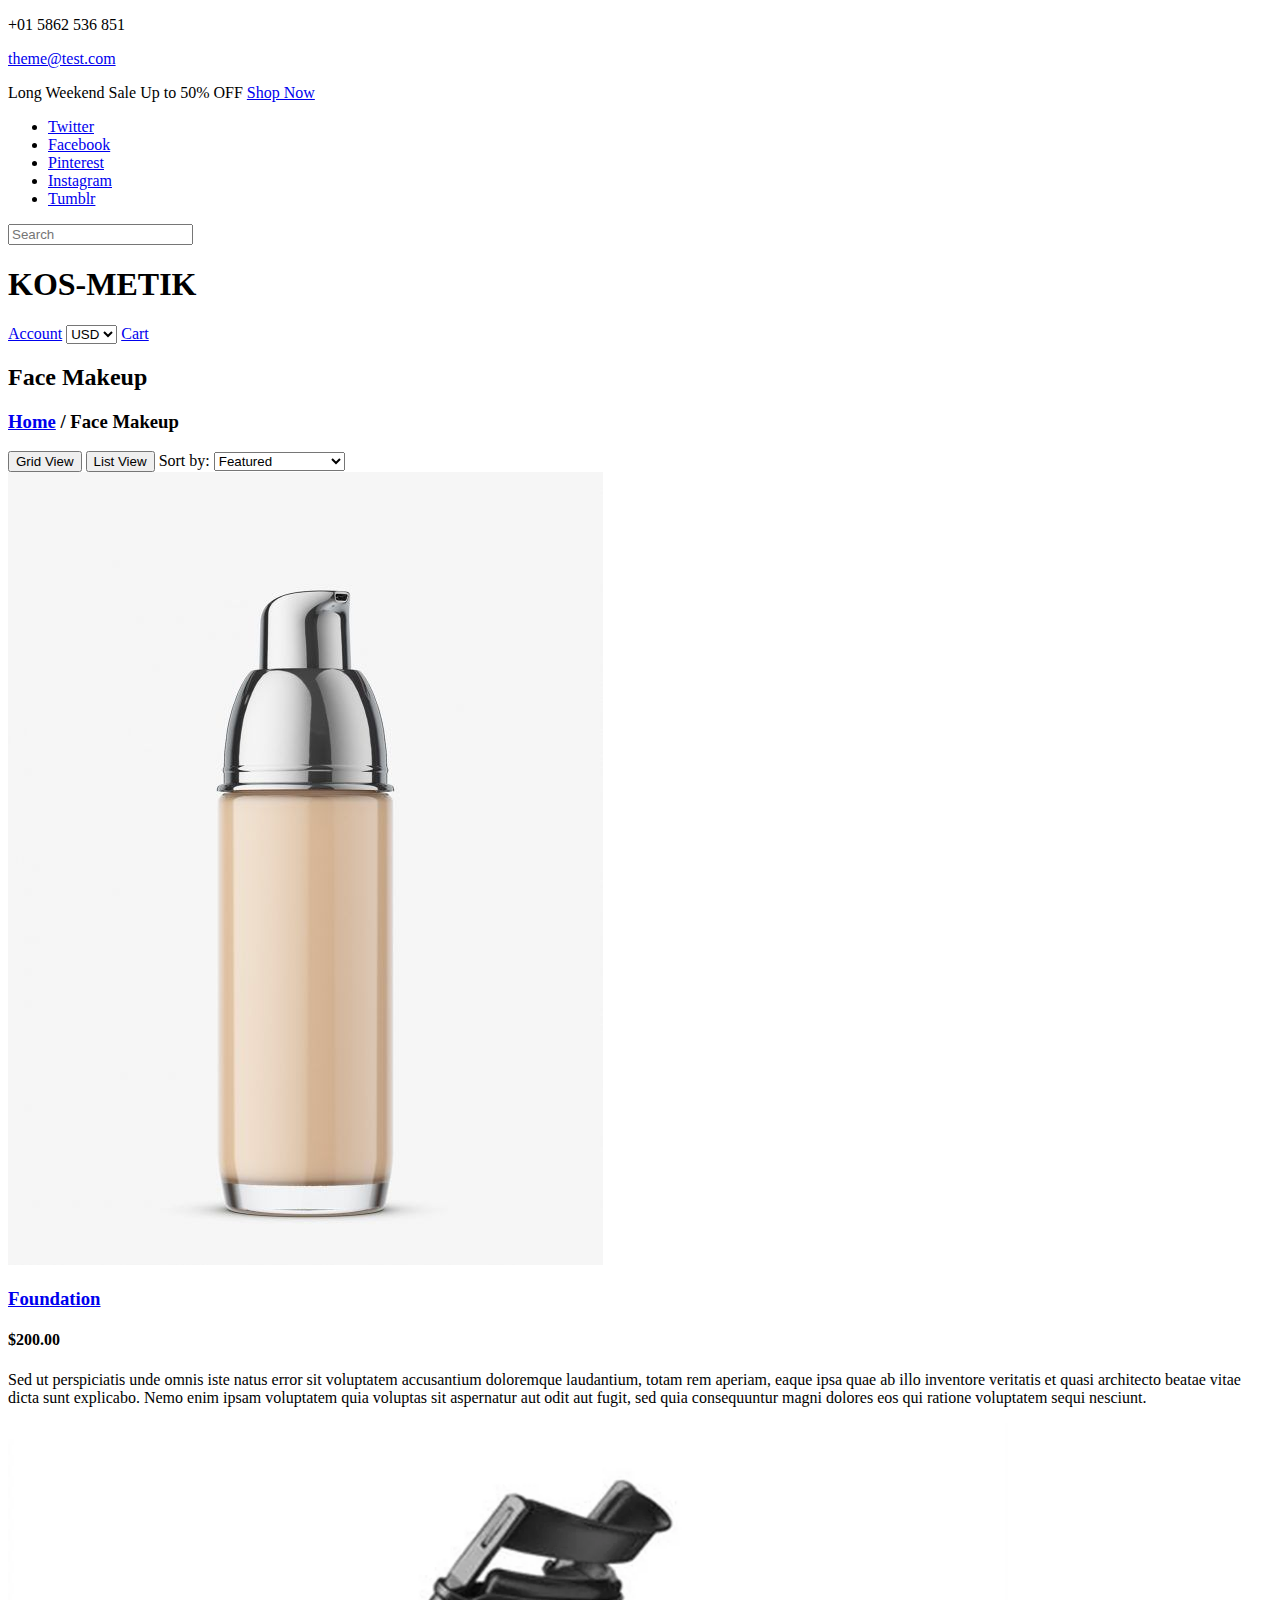
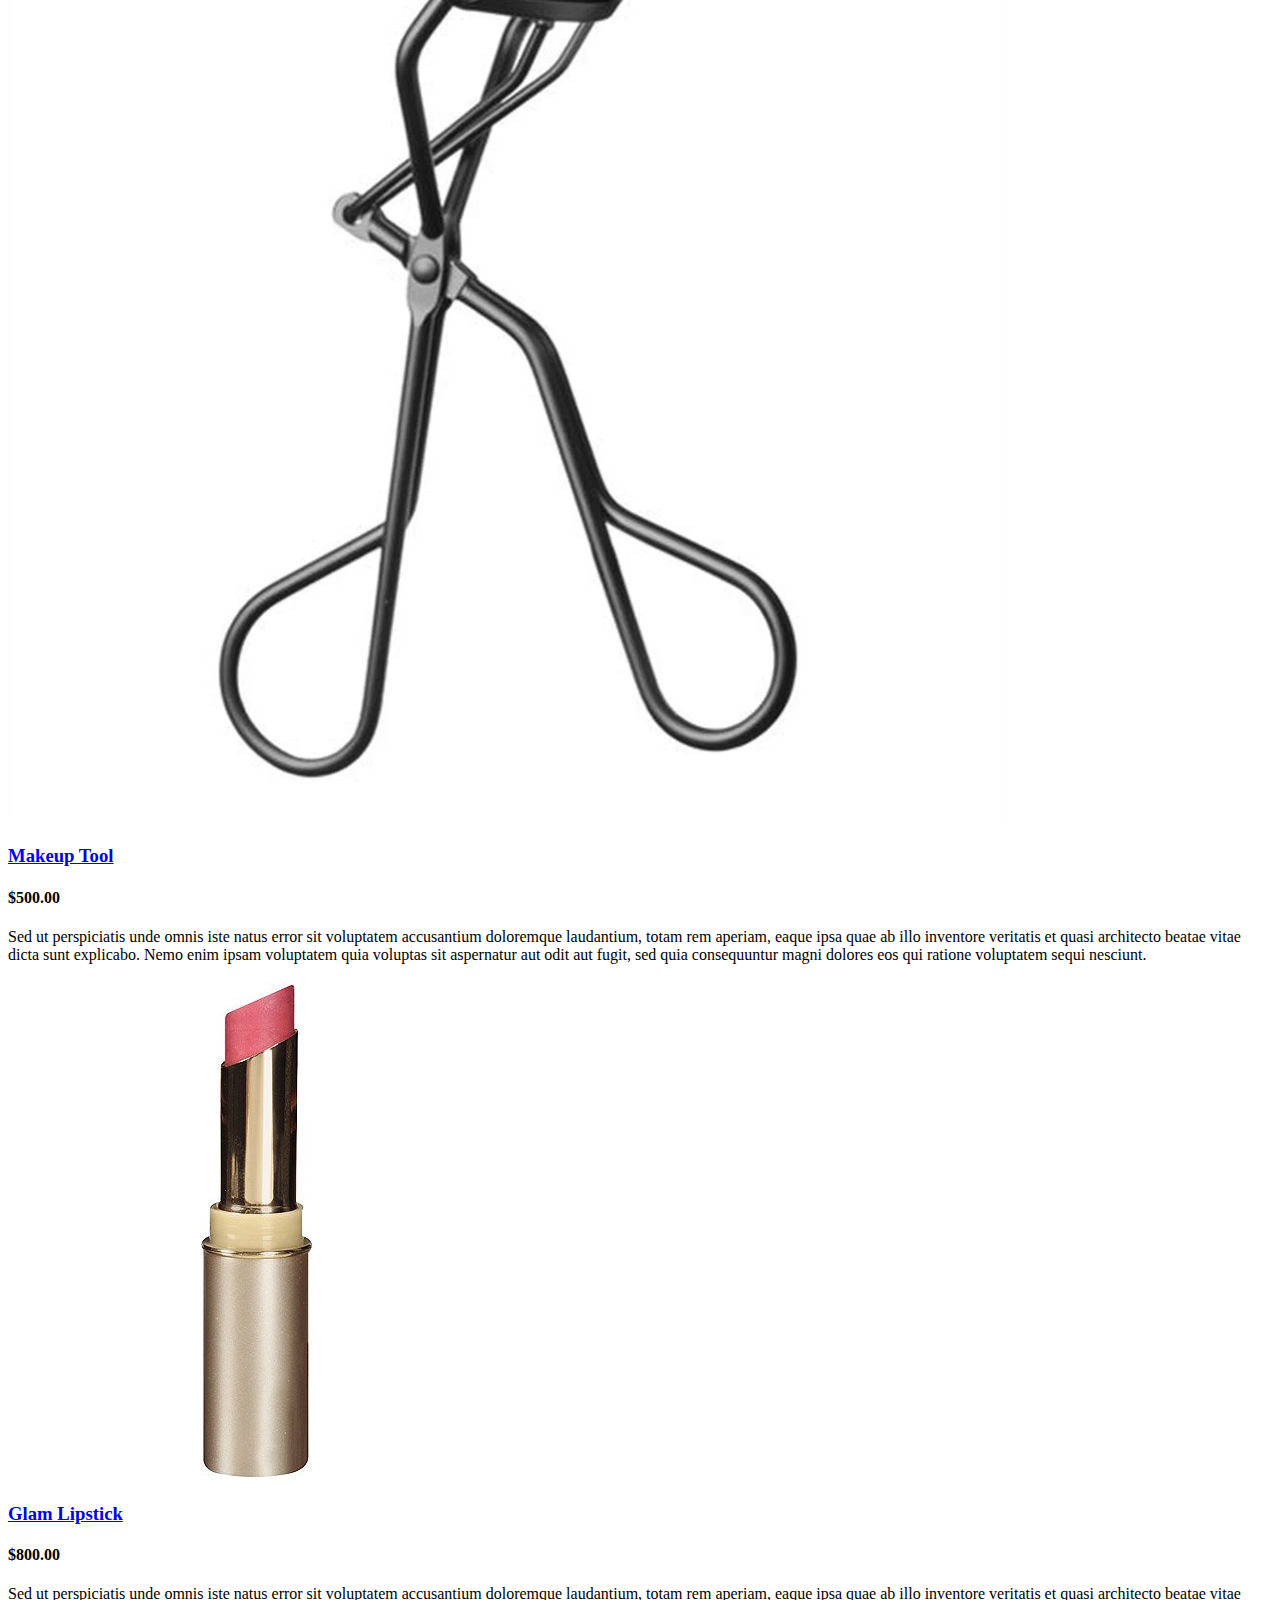
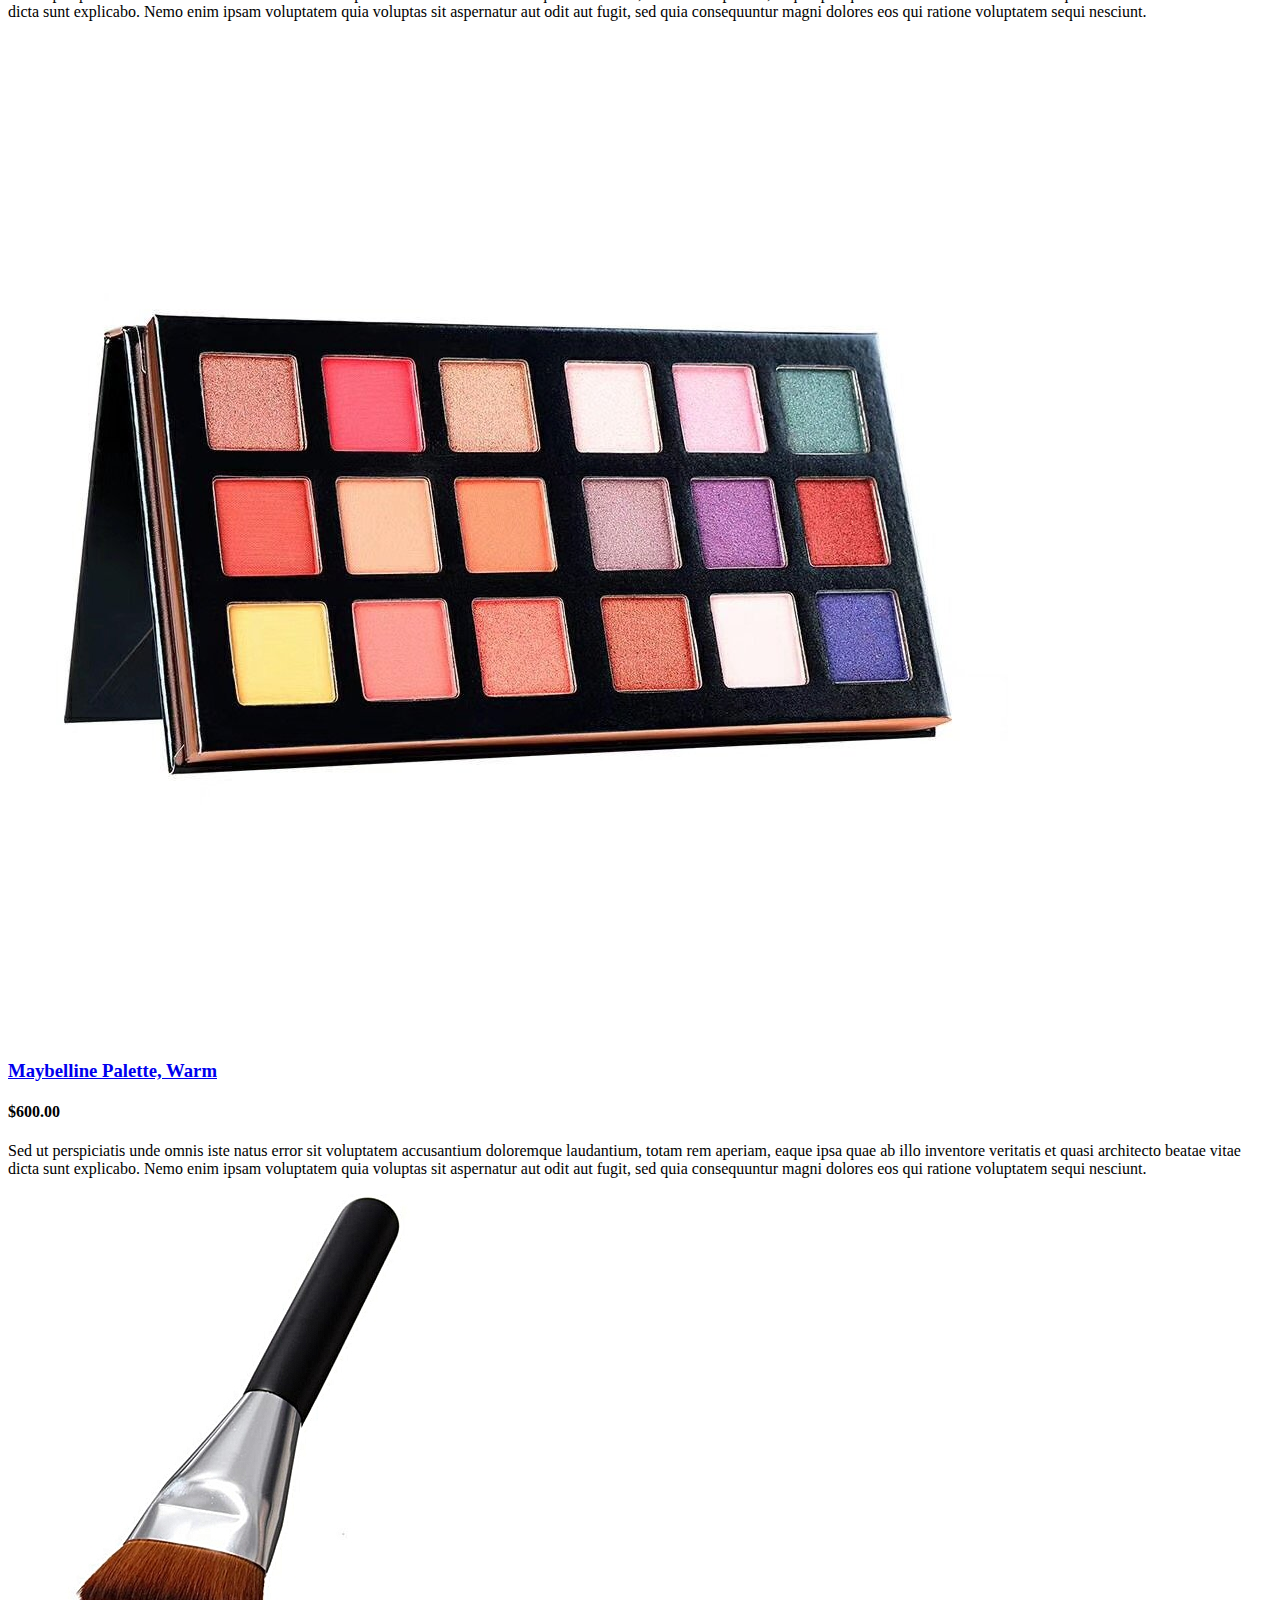
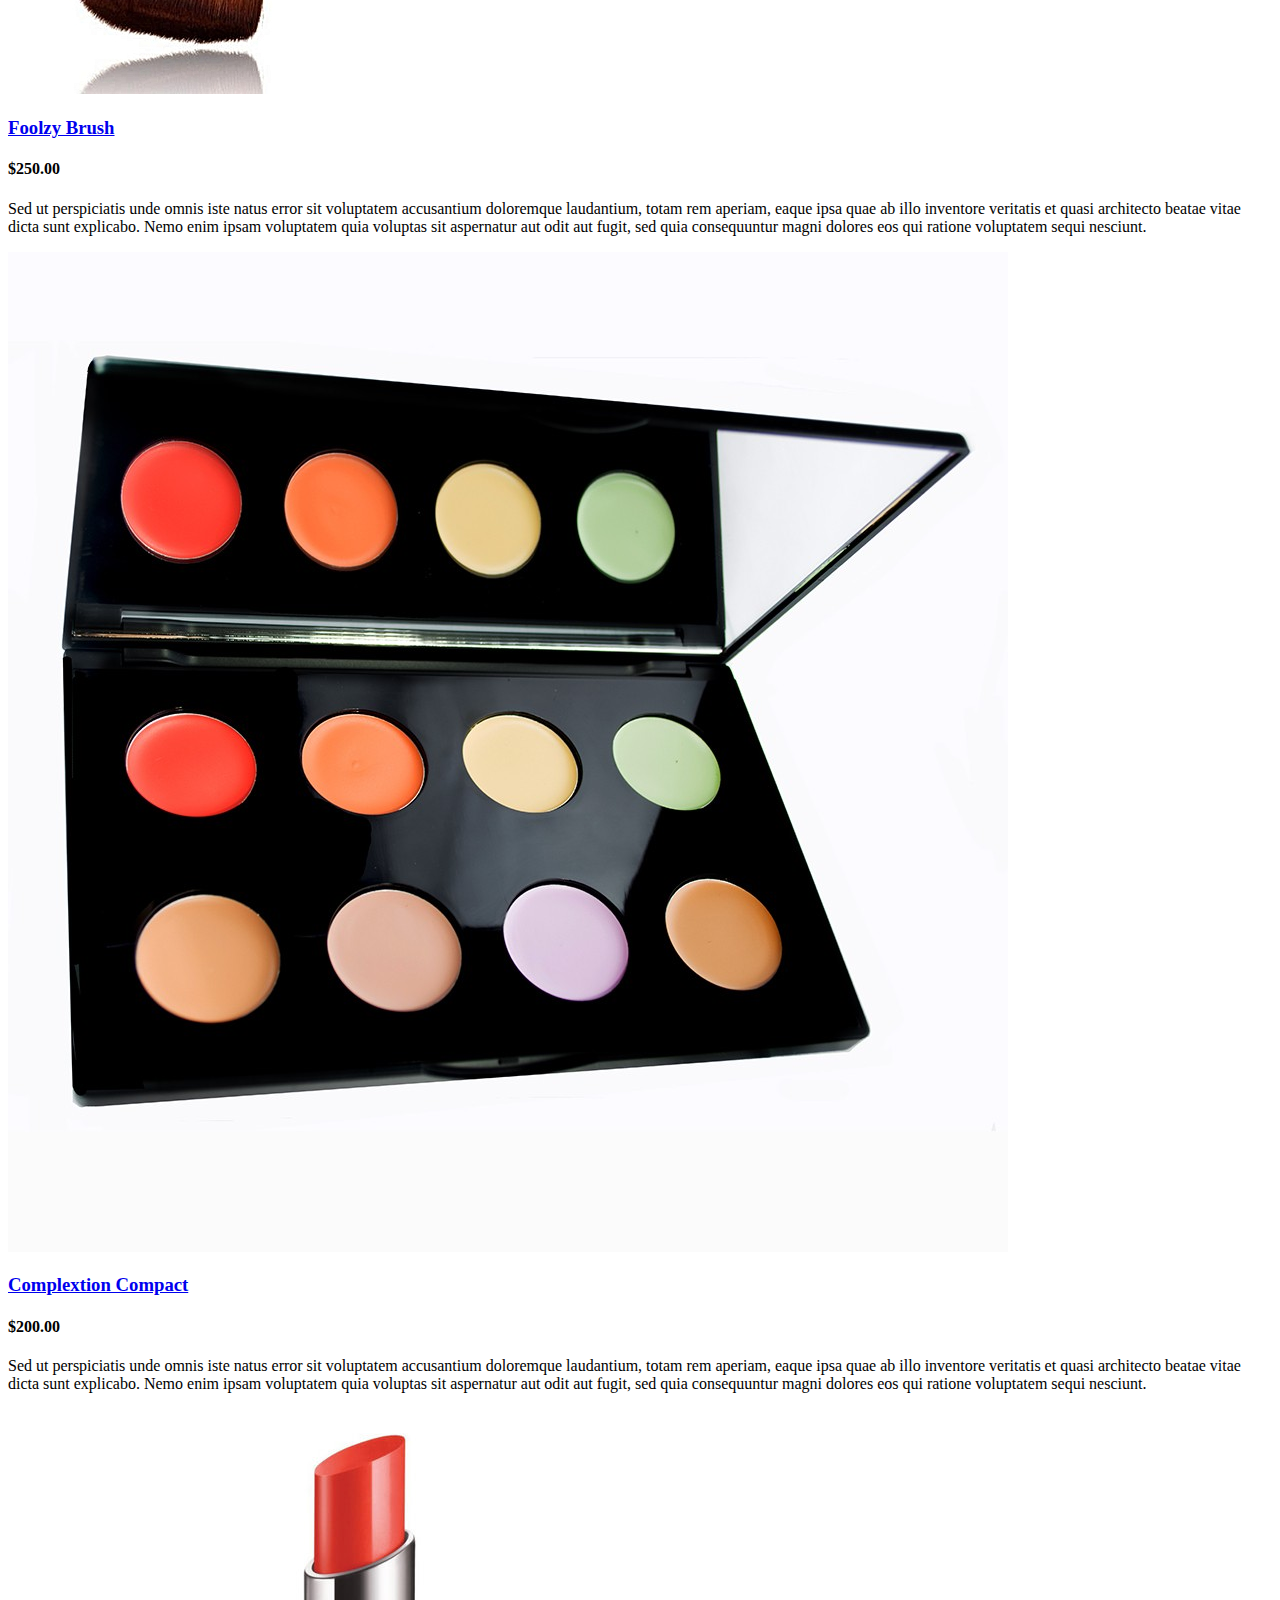
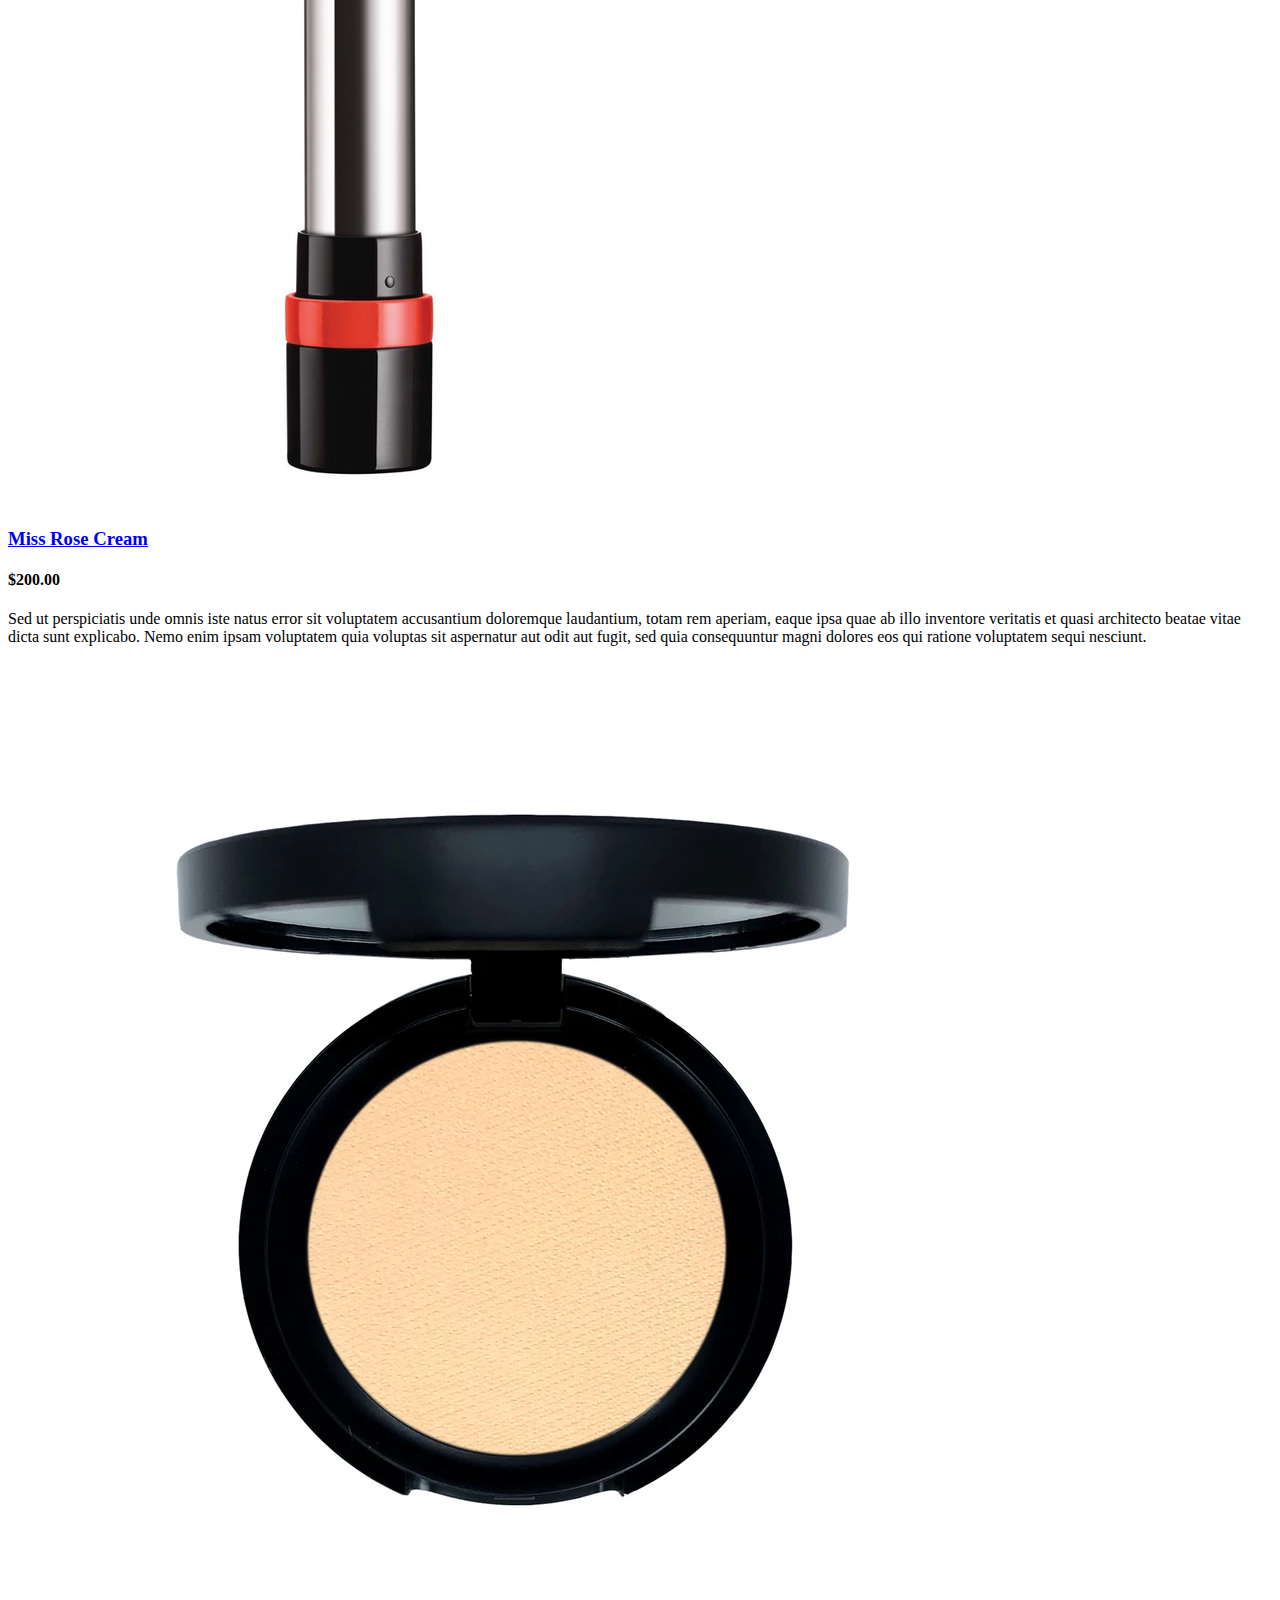
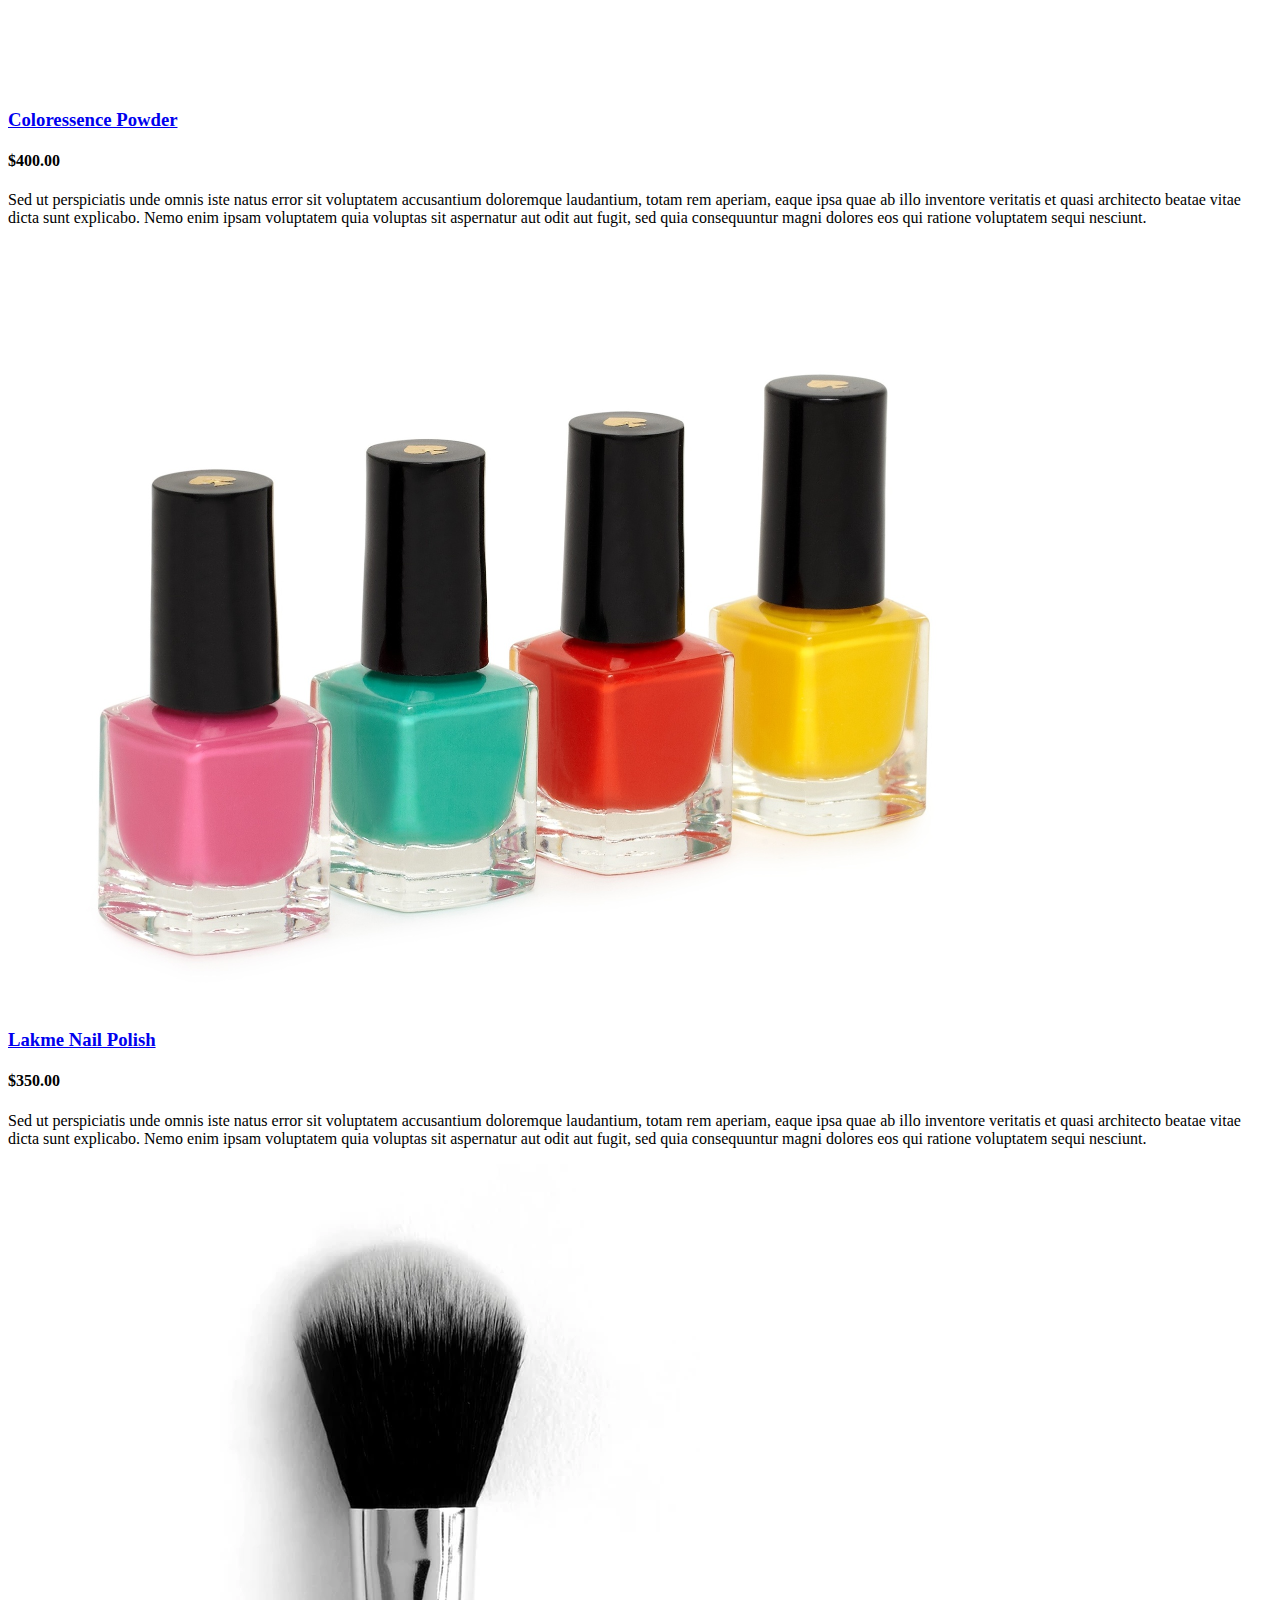
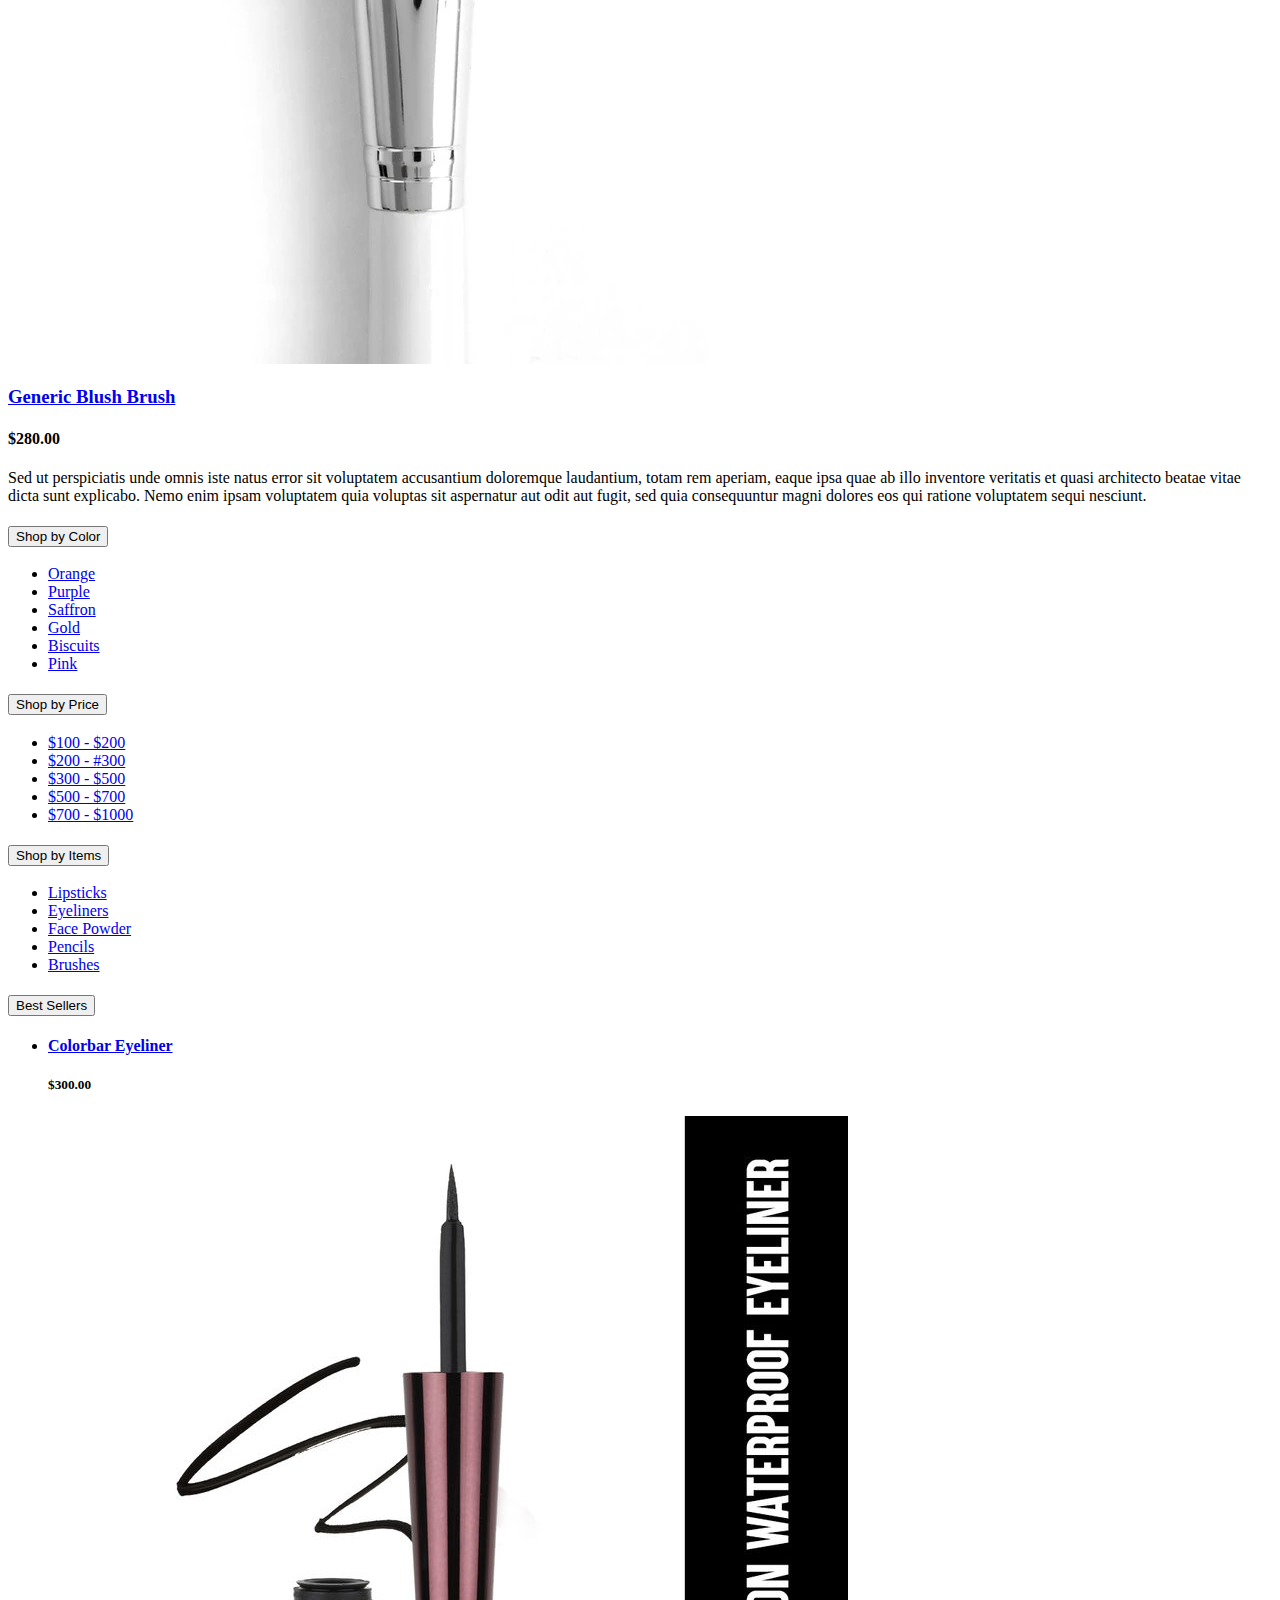
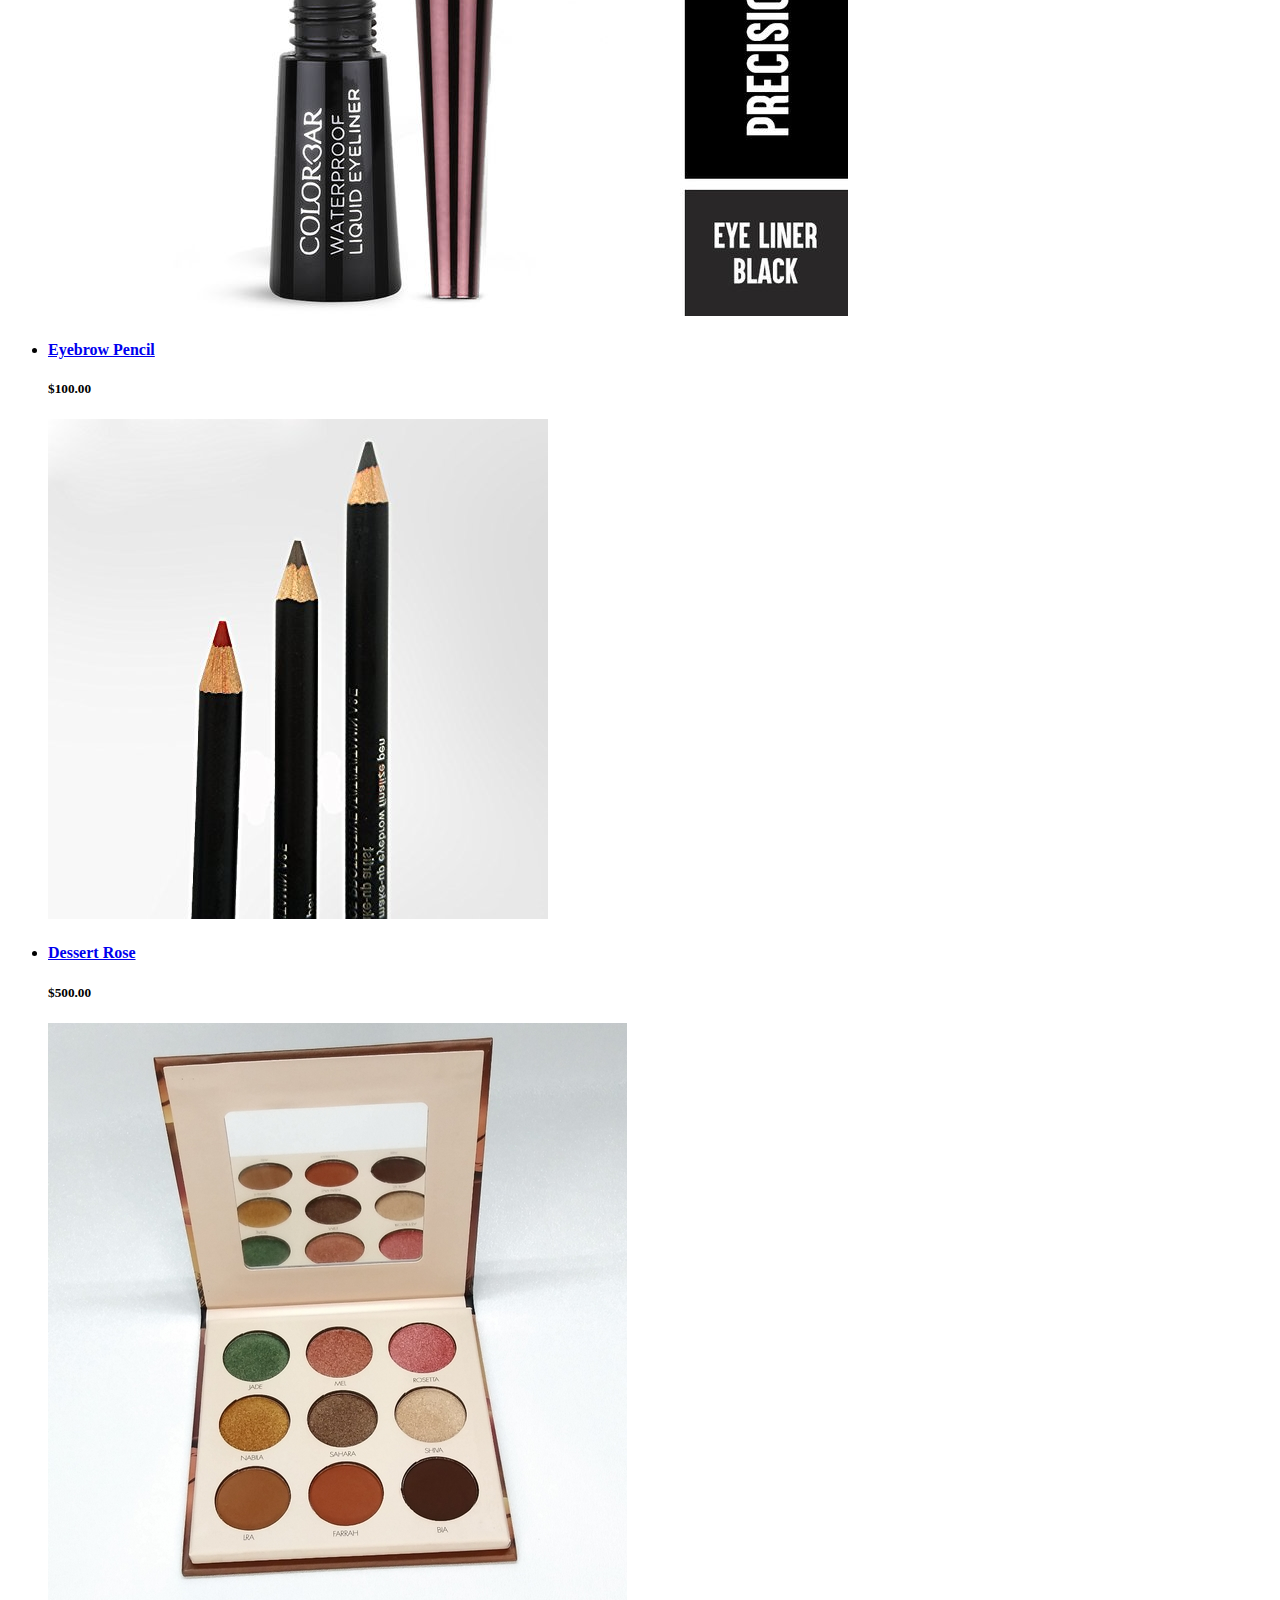
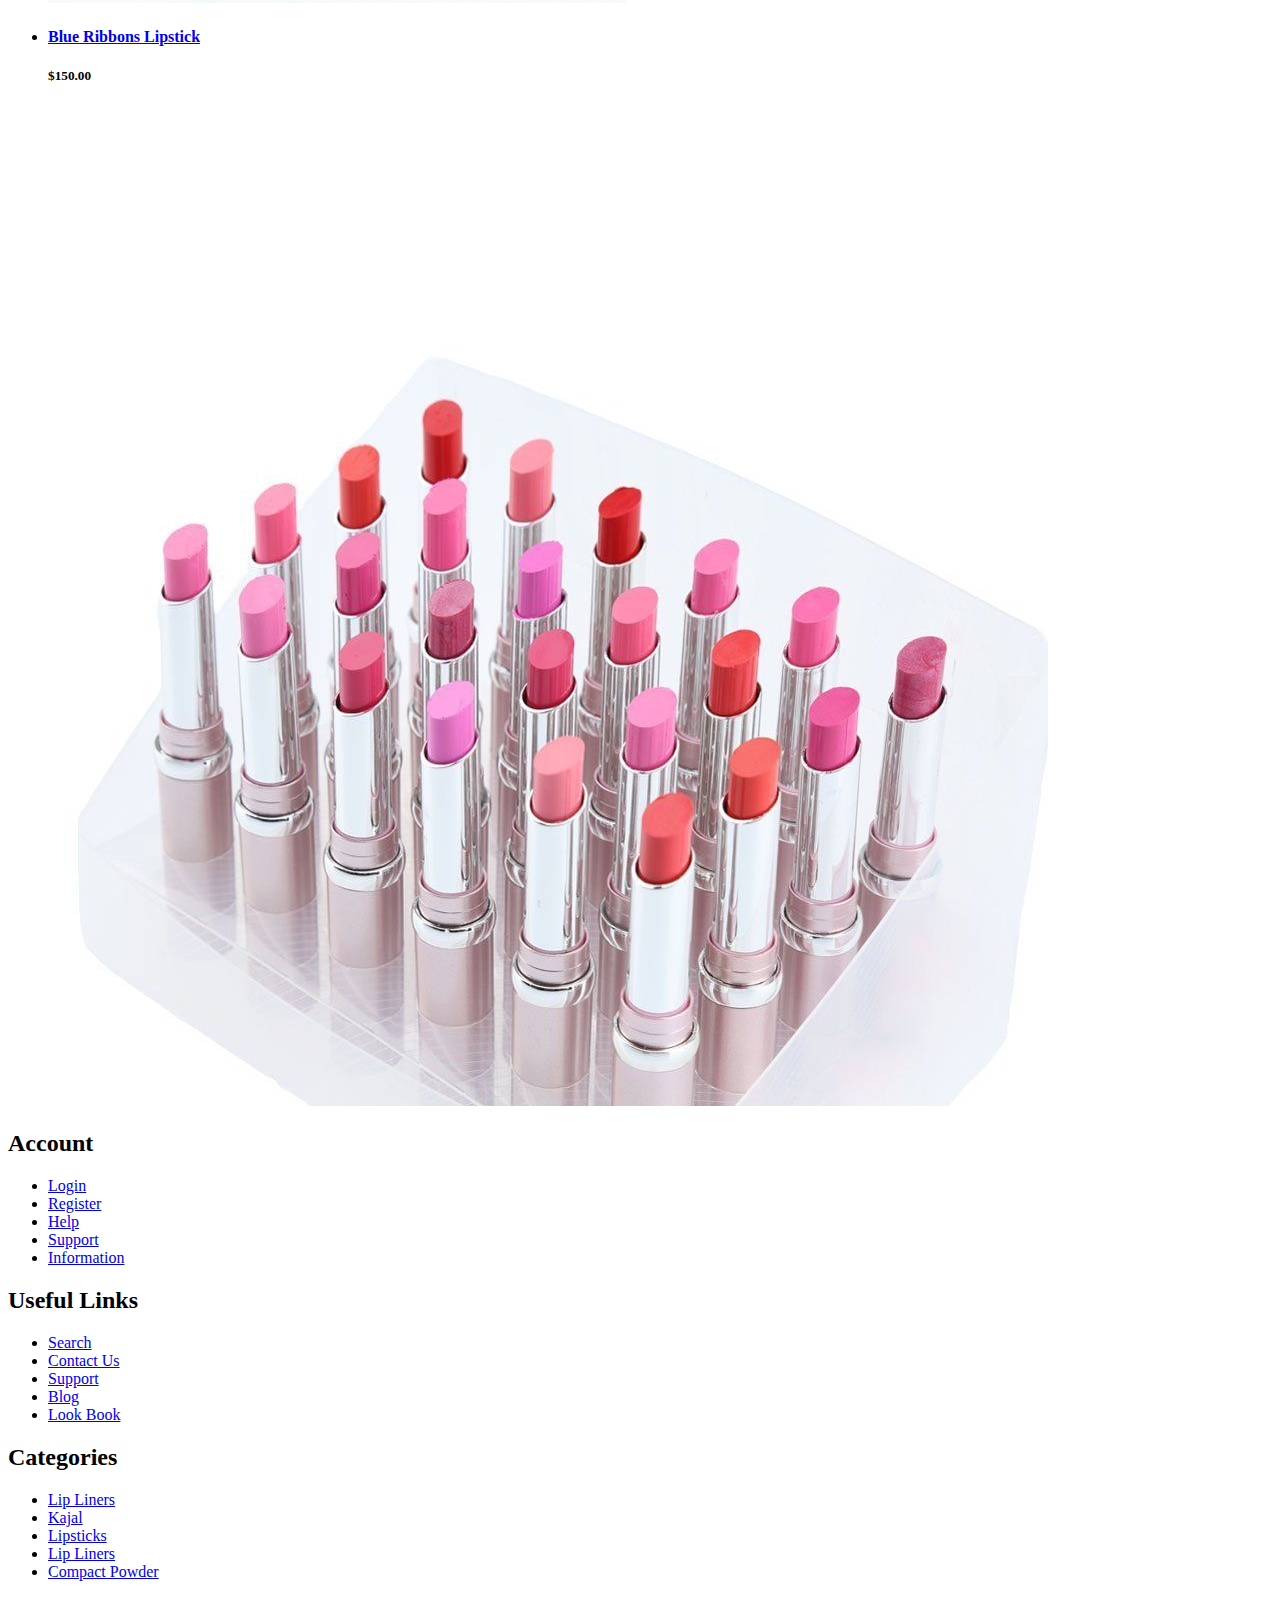
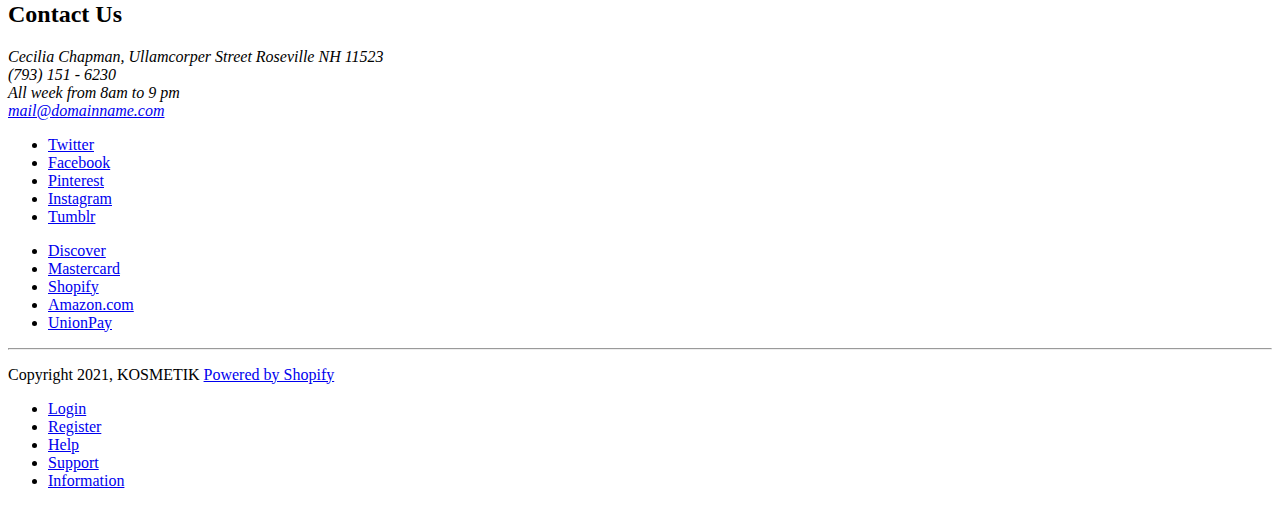
==== index.html @ 2d254b54 "Site recreation HTML" ====
<!DOCTYPE html>
<html lang="en">
<head>
    <meta charset="UTF-8">
    <title>Face Makeup - KOSMETIK</title>
</head>
<body>
<header>
    <p>+01 5862 536 851</p>
    <a href="#">theme@test.com</a>
    <p>Long Weekend Sale Up to 50% OFF <a href="#">Shop Now</a></p>
        <nav>
            <ul>
                <li><a href="#">Twitter</a></li>
                <li><a href="#">Facebook</a></li>
                <li><a href="#">Pinterest</a></li>
                <li><a href="#">Instagram</a></li>
                <li><a href="#">Tumblr</a></li>
            </ul>
        </nav>
    <input type="search" placeholder="Search">
    <h1>KOS-METIK</h1>
    <nav>
        <a href="#">Account</a> <!--This should have a hover state, done with CSS-->
        <label for="currency"></label>
        <select name="currency" id="currency">
            <option value="USD">USD</option>
            <option value="EUR">EUR</option>
            <option value="GBP">GBP</option>
            <option value="AUD">AUD</option>
            <option value="INR">INR</option>
            <option value="JPY">JPY</option>
            <option value="CAD">CAD</option>
            <option value="CNY">CNY</option>
            <option value="AED">AED</option>
            <option value="RUB">RUB</option>
        </select>
        <a href="#">Cart</a>
    </nav>
</header>

<main>
    <h2>Face Makeup</h2>
    <h3><a href="#">Home</a> / Face Makeup</h3>
    <button type="button">Grid View</button>
    <button type="button">List View</button>
    <label for="sorting">Sort by:</label>
    <select name="sorting" id="sorting">
        <option value="Featured">Featured</option>
        <option value="Price, Low to High">Price, Low to High</option>
        <option value="Price, High to Low">Price, High to Low</option>
        <option value="A - Z">A-Z</option>
        <option value="Z - A">Z-A</option>
        <option value="Date, Old to New">Date, Old to New</option>
        <option value="Date, New to Old">Date, New to Old</option>
        <option value="Best Selling">Best Selling</option>
    </select>
    <article>
        <img src="images/foundation.jpg" alt="A bottle of foundation." />
        <h3><a href="#">Foundation</a></h3>
        <h4>$200.00</h4>
        <p>Sed ut perspiciatis unde omnis iste natus error sit voluptatem accusantium doloremque laudantium, totam rem
            aperiam, eaque ipsa quae ab illo inventore veritatis et quasi architecto beatae vitae dicta sunt explicabo.
            Nemo enim ipsam voluptatem quia voluptas sit aspernatur aut odit aut fugit, sed quia consequuntur magni
            dolores eos qui ratione voluptatem sequi nesciunt.</p>
    </article>
    <article>
        <img src="images/lash_curler.webp" alt="An eye lash curler." width="1000" height="1000"/>
        <h3><a href="#">Makeup Tool</a></h3>
        <h4>$500.00</h4>
        <p>Sed ut perspiciatis unde omnis iste natus error sit voluptatem accusantium doloremque laudantium, totam rem
            aperiam, eaque ipsa quae ab illo inventore veritatis et quasi architecto beatae vitae dicta sunt explicabo.
            Nemo enim ipsam voluptatem quia voluptas sit aspernatur aut odit aut fugit, sed quia consequuntur magni
            dolores eos qui ratione voluptatem sequi nesciunt.</p>
    </article>
    <article>
        <img src="images/lipstick.jpeg" alt="A tube of lipstick." />
        <h3><a href="#">Glam Lipstick</a></h3>
        <h4>$800.00</h4>
        <p>Sed ut perspiciatis unde omnis iste natus error sit voluptatem accusantium doloremque laudantium, totam rem
            aperiam, eaque ipsa quae ab illo inventore veritatis et quasi architecto beatae vitae dicta sunt explicabo.
            Nemo enim ipsam voluptatem quia voluptas sit aspernatur aut odit aut fugit, sed quia consequuntur magni
            dolores eos qui ratione voluptatem sequi nesciunt.</p>
    </article><article>
    <img src="images/warm_palette.jpg" alt="An eyeshadow palette in warm tones." />
    <h3><a href="#">Maybelline Palette, Warm</a></h3>
    <h4>$600.00</h4>
    <p>Sed ut perspiciatis unde omnis iste natus error sit voluptatem accusantium doloremque laudantium, totam rem
        aperiam, eaque ipsa quae ab illo inventore veritatis et quasi architecto beatae vitae dicta sunt explicabo.
        Nemo enim ipsam voluptatem quia voluptas sit aspernatur aut odit aut fugit, sed quia consequuntur magni
        dolores eos qui ratione voluptatem sequi nesciunt.</p>
    </article>
    <article>
        <img src="images/contour_brush.jpeg" alt="A brush for contouring." />
        <h3><a href="#">Foolzy Brush</a></h3>
        <h4>$250.00</h4>
        <p>Sed ut perspiciatis unde omnis iste natus error sit voluptatem accusantium doloremque laudantium, totam rem
            aperiam, eaque ipsa quae ab illo inventore veritatis et quasi architecto beatae vitae dicta sunt explicabo.
            Nemo enim ipsam voluptatem quia voluptas sit aspernatur aut odit aut fugit, sed quia consequuntur magni
            dolores eos qui ratione voluptatem sequi nesciunt.</p>
    </article>
    <article>
    <img src="images/color_corrector.jpg" alt="A palette of color correcting makeup." />
    <h3><a href="#">Complextion Compact</a></h3>
    <h4>$200.00</h4>
    <p>Sed ut perspiciatis unde omnis iste natus error sit voluptatem accusantium doloremque laudantium, totam rem
        aperiam, eaque ipsa quae ab illo inventore veritatis et quasi architecto beatae vitae dicta sunt explicabo.
        Nemo enim ipsam voluptatem quia voluptas sit aspernatur aut odit aut fugit, sed quia consequuntur magni
        dolores eos qui ratione voluptatem sequi nesciunt.</p>
    </article>
    <article>
        <img src="images/rosa_cream.jpeg" alt="A tube of lipstick." />
        <h3><a href="#">Miss Rose Cream</a></h3>
        <h4>$200.00</h4>
        <p>Sed ut perspiciatis unde omnis iste natus error sit voluptatem accusantium doloremque laudantium, totam rem
            aperiam, eaque ipsa quae ab illo inventore veritatis et quasi architecto beatae vitae dicta sunt explicabo.
            Nemo enim ipsam voluptatem quia voluptas sit aspernatur aut odit aut fugit, sed quia consequuntur magni
            dolores eos qui ratione voluptatem sequi nesciunt.</p>
    </article>
    <article>
        <img src="images/compact.webp" alt="A makeup powder compact." />
        <h3><a href="#">Coloressence Powder</a></h3>
        <h4>$400.00</h4>
        <p>Sed ut perspiciatis unde omnis iste natus error sit voluptatem accusantium doloremque laudantium, totam rem
            aperiam, eaque ipsa quae ab illo inventore veritatis et quasi architecto beatae vitae dicta sunt explicabo.
            Nemo enim ipsam voluptatem quia voluptas sit aspernatur aut odit aut fugit, sed quia consequuntur magni
            dolores eos qui ratione voluptatem sequi nesciunt.</p>
    </article>
    <article>
        <img src="images/nail_polish.jpg" alt="Four bottles of nail polish." width="965.5" height="763"/>
        <h3><a href="#">Lakme Nail Polish</a></h3>
        <h4>$350.00</h4>
        <p>Sed ut perspiciatis unde omnis iste natus error sit voluptatem accusantium doloremque laudantium, totam rem
            aperiam, eaque ipsa quae ab illo inventore veritatis et quasi architecto beatae vitae dicta sunt explicabo.
            Nemo enim ipsam voluptatem quia voluptas sit aspernatur aut odit aut fugit, sed quia consequuntur magni
            dolores eos qui ratione voluptatem sequi nesciunt.</p>
    </article>
    <article>
        <img src="images/blush_brush.webp" alt="A makeup brush for blush." />
        <h3><a href="#">Generic Blush Brush</a></h3>
        <h4>$280.00</h4>
        <p>Sed ut perspiciatis unde omnis iste natus error sit voluptatem accusantium doloremque laudantium, totam rem
            aperiam, eaque ipsa quae ab illo inventore veritatis et quasi architecto beatae vitae dicta sunt explicabo.
            Nemo enim ipsam voluptatem quia voluptas sit aspernatur aut odit aut fugit, sed quia consequuntur magni
            dolores eos qui ratione voluptatem sequi nesciunt.</p>
    </article>

    <aside>
        <section>
            <h3><button type="button">Shop by Color</button></h3>
            <ul>
                <li><a href="#">Orange</a></li>
                <li><a href="#">Purple</a></li>
                <li><a href="#">Saffron</a></li>
                <li><a href="#">Gold</a></li>
                <li><a href="#">Biscuits</a></li>
                <li><a href="#">Pink</a></li>
            </ul>
        </section>
        <section>
            <h3><button type="button">Shop by Price</button></h3>
            <ul>
                <li><a href="#">$100 - $200</a></li>
                <li><a href="#">$200 - #300</a></li>
                <li><a href="#">$300 - $500</a></li>
                <li><a href="#">$500 - $700</a></li>
                <li><a href="#">$700 - $1000</a></li>
            </ul>
        </section>
        <section>
            <h3><button type="button">Shop by Items</button></h3>
            <ul>
                <li><a href="#">Lipsticks</a></li>
                <li><a href="#">Eyeliners</a></li>
                <li><a href="#">Face Powder</a></li>
                <li><a href="#">Pencils</a></li>
                <li><a href="#">Brushes</a></li>
            </ul>
        </section>
        <section>
            <h3><button type="button">Best Sellers</button></h3>

            <ul>
                <li><h4><a href="#">Colorbar Eyeliner</a></h4><h5>$300.00</h5><a href="#"><img src="images/colorbar_eyeliner.jpg" alt="Tube of eyeliner and applicator." /></a></li>
                <li><h4><a href="#">Eyebrow Pencil</a></h4><h5>$100.00</h5><a href="#"><img src="images/eyebrow_pencils.jpg" alt="Pencils for the eyebrows." /></a></li>
                <li><h4><a href="#">Dessert Rose</a></h4><h5>$500.00</h5><a href="#"><img src="images/desert_rose.jpg" alt="An eyeshadow palette." /></a></li>
                <li><h4><a href="#">Blue Ribbons Lipstick</a></h4><h5>$150.00</h5><a href="#"><img src="images/blue_ribbons.jpg" alt="Tubes of Lipsticks" /></a></li>
            </ul>
        </section>
    </aside>
</main>

<footer>
    <article>
        <h2>Account</h2>
        <nav>
            <ul>
                <li><a href="#">Login</a></li>
                <li><a href="#">Register</a></li>
                <li><a href="#">Help</a></li>
                <li><a href="#">Support</a></li>
                <li><a href="#">Information</a></li>
            </ul>
        </nav>
    </article>

    <article>
        <h2>Useful Links</h2>
        <nav>
            <ul>
                <li><a href="#">Search</a></li>
                <li><a href="#">Contact Us</a></li>
                <li><a href="#">Support</a></li>
                <li><a href="#">Blog</a></li>
                <li><a href="#">Look Book</a></li>
            </ul>
        </nav>
    </article>

    <article>
        <h2>Categories</h2>
        <nav>
            <ul>
                <li><a href="#">Lip Liners</a></li>
                <li><a href="#">Kajal</a></li>
                <li><a href="#">Lipsticks</a></li>
                <li><a href="#">Lip Liners</a></li>
                <li><a href="#">Compact Powder</a></li>
            </ul>
        </nav>
    </article>

    <article>
        <h2>Contact Us</h2>
        <address>
            Cecilia Chapman, Ullamcorper Street Roseville NH 11523 <br>
            (793) 151 - 6230 <br>
            All week from 8am to 9 pm <br>
            <a href="#">mail@domainname.com</a>
        </address>
    </article>

    <nav>
        <ul>
            <li><a href="#">Twitter</a></li>
            <li><a href="#">Facebook</a></li>
            <li><a href="#">Pinterest</a></li>
            <li><a href="#">Instagram</a></li>
            <li><a href="#">Tumblr</a></li>
        </ul>
    </nav>

    <nav>
        <ul>
            <li><a href="#">Discover</a></li>
            <li><a href="#">Mastercard</a></li>
            <li><a href="#">Shopify</a></li>
            <li><a href="#">Amazon.com</a></li>
            <li><a href="#">UnionPay</a></li>
        </ul>
    </nav>

    <hr>

    <p>Copyright 2021, KOSMETIK <a href="#">Powered by Shopify</a></p>

    <nav>
        <ul>
            <li><a href="#">Login</a></li>
            <li><a href="#">Register</a></li>
            <li><a href="#">Help</a></li>
            <li><a href="#">Support</a></li>
            <li><a href="#">Information</a></li>
        </ul>
    </nav>
</footer>

</body>
</html>
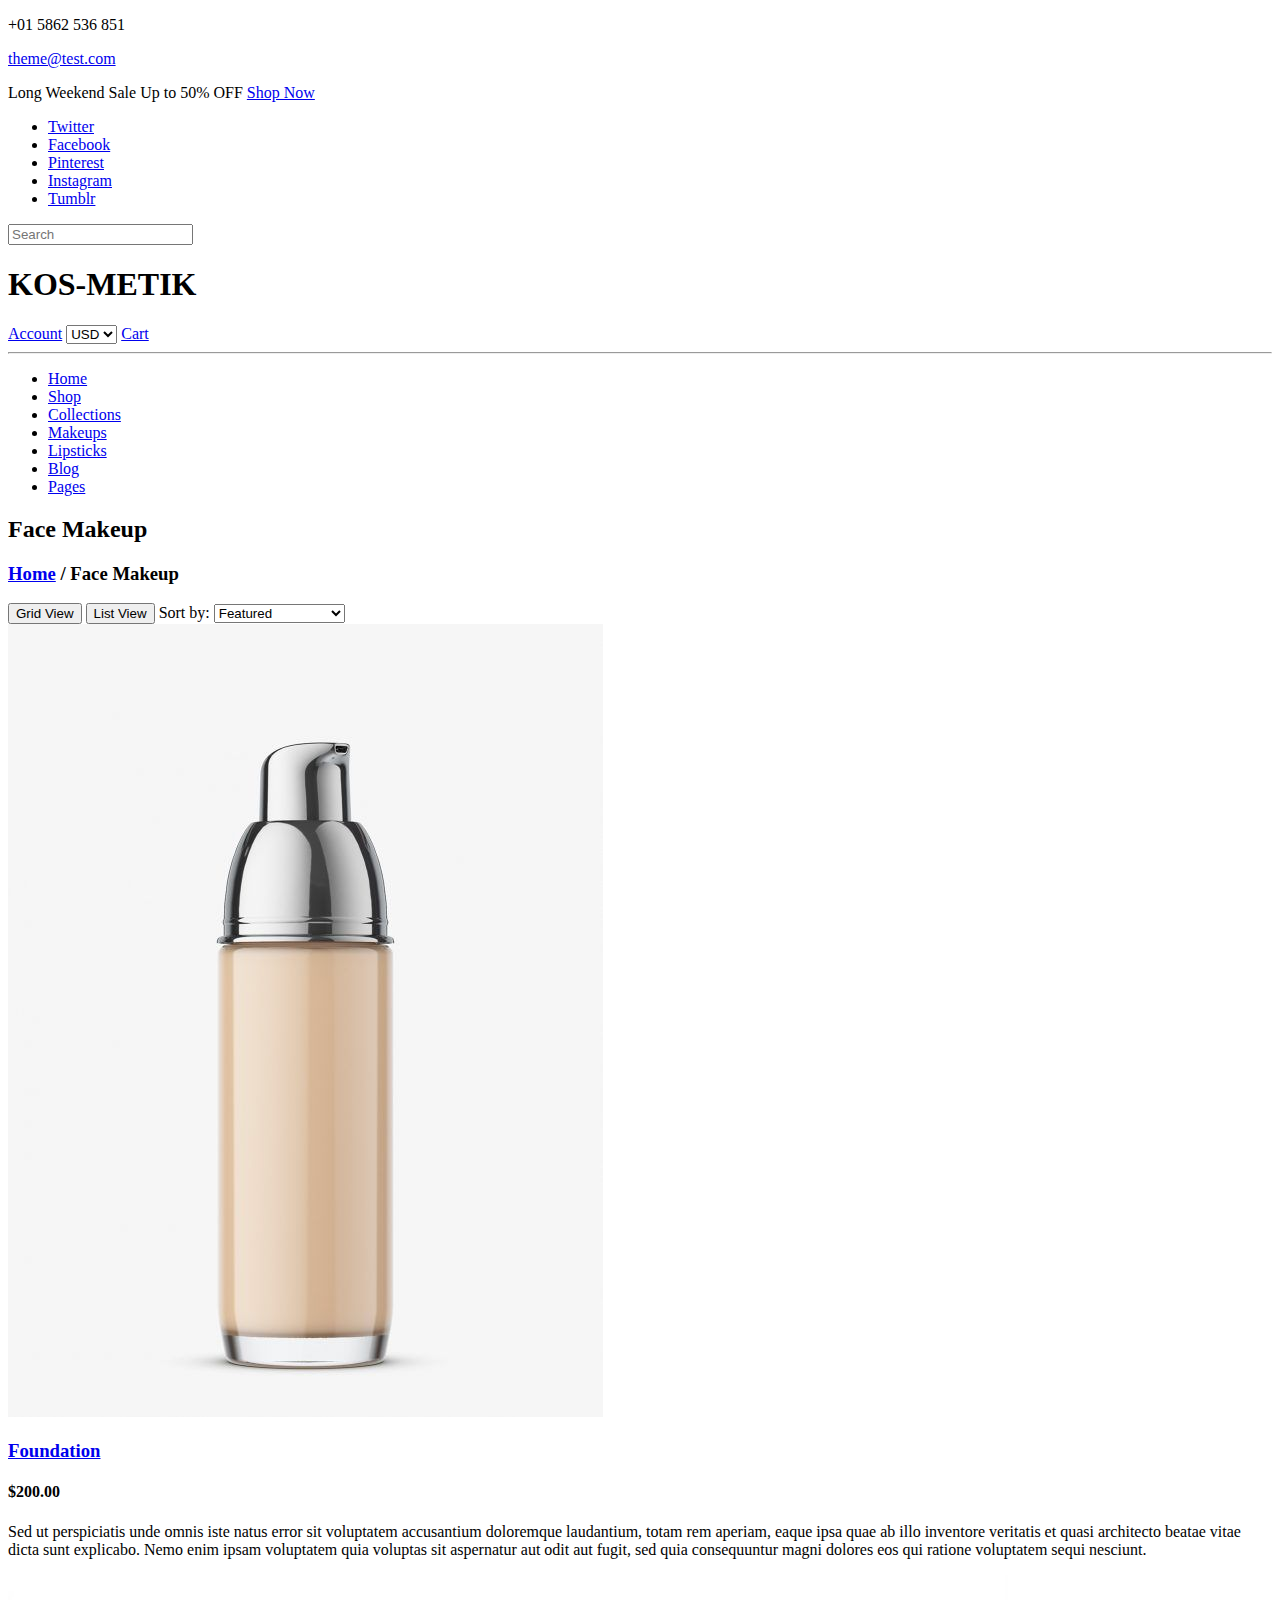
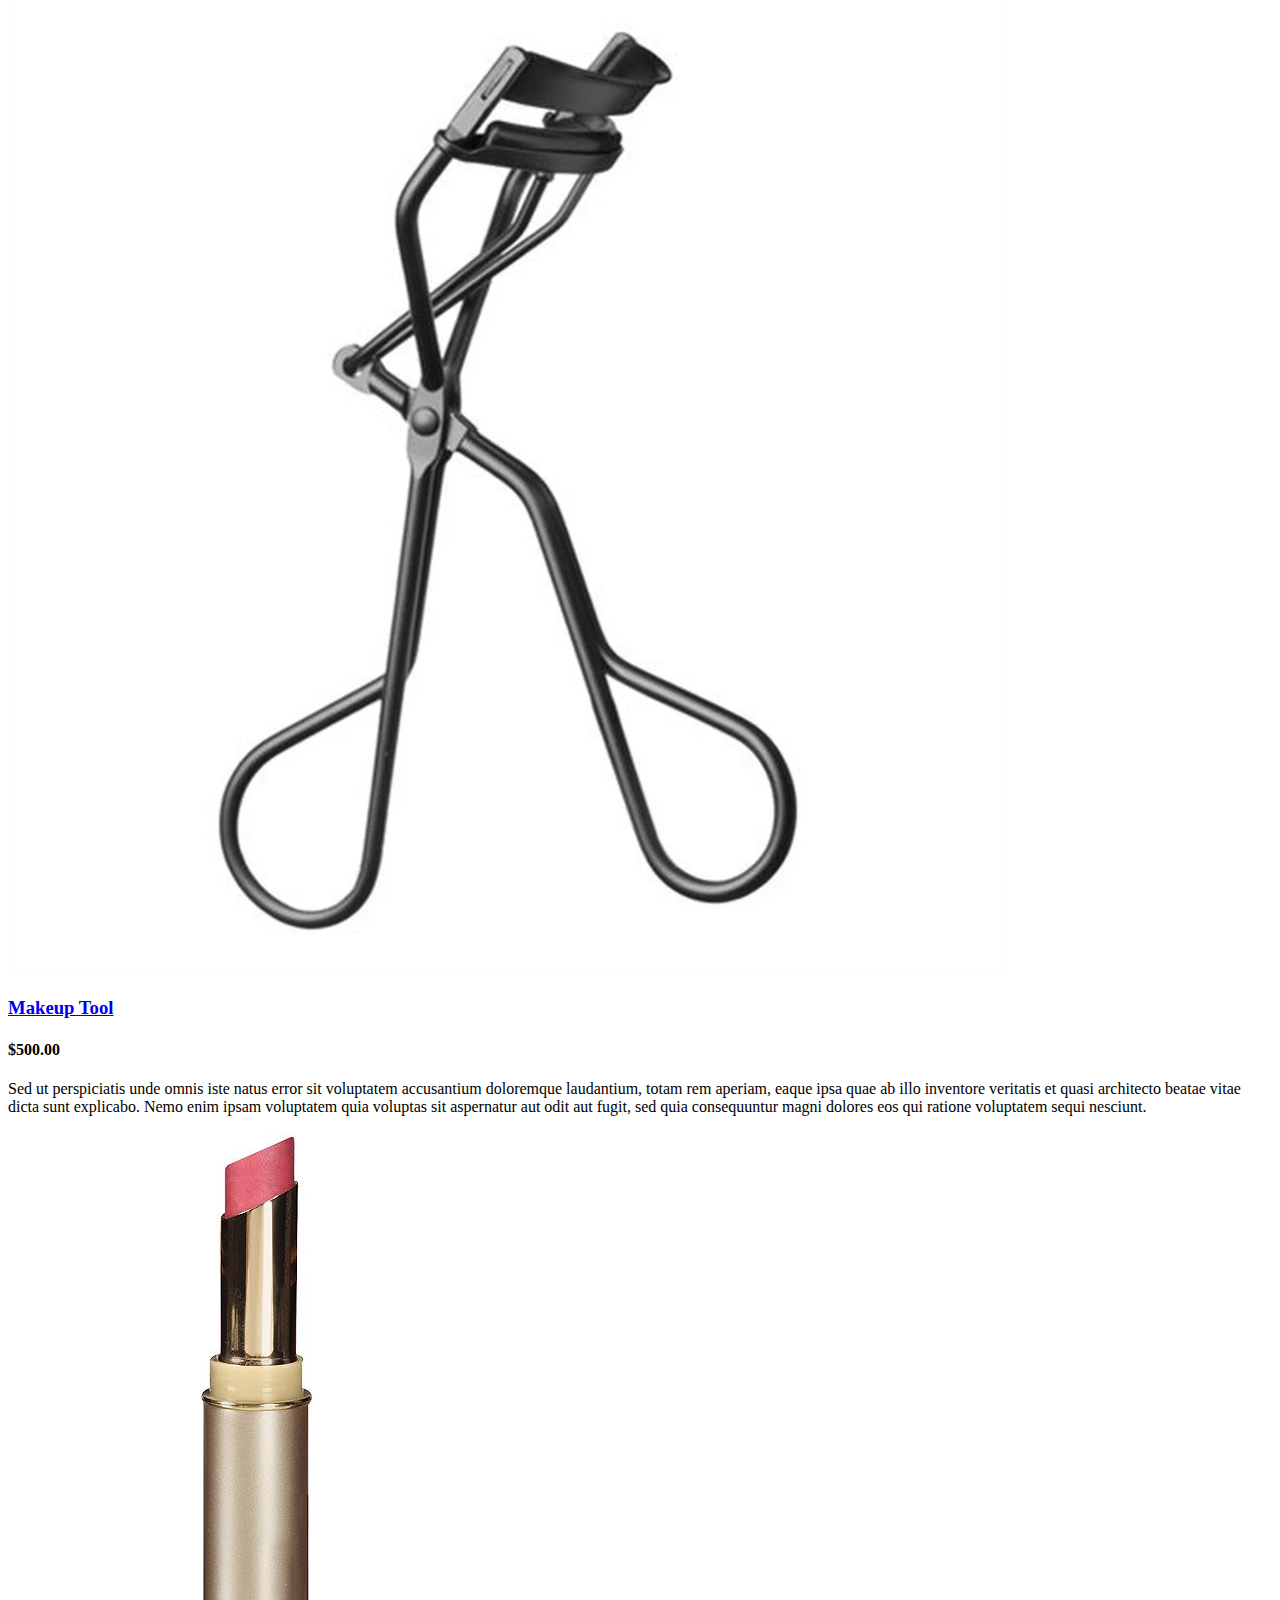
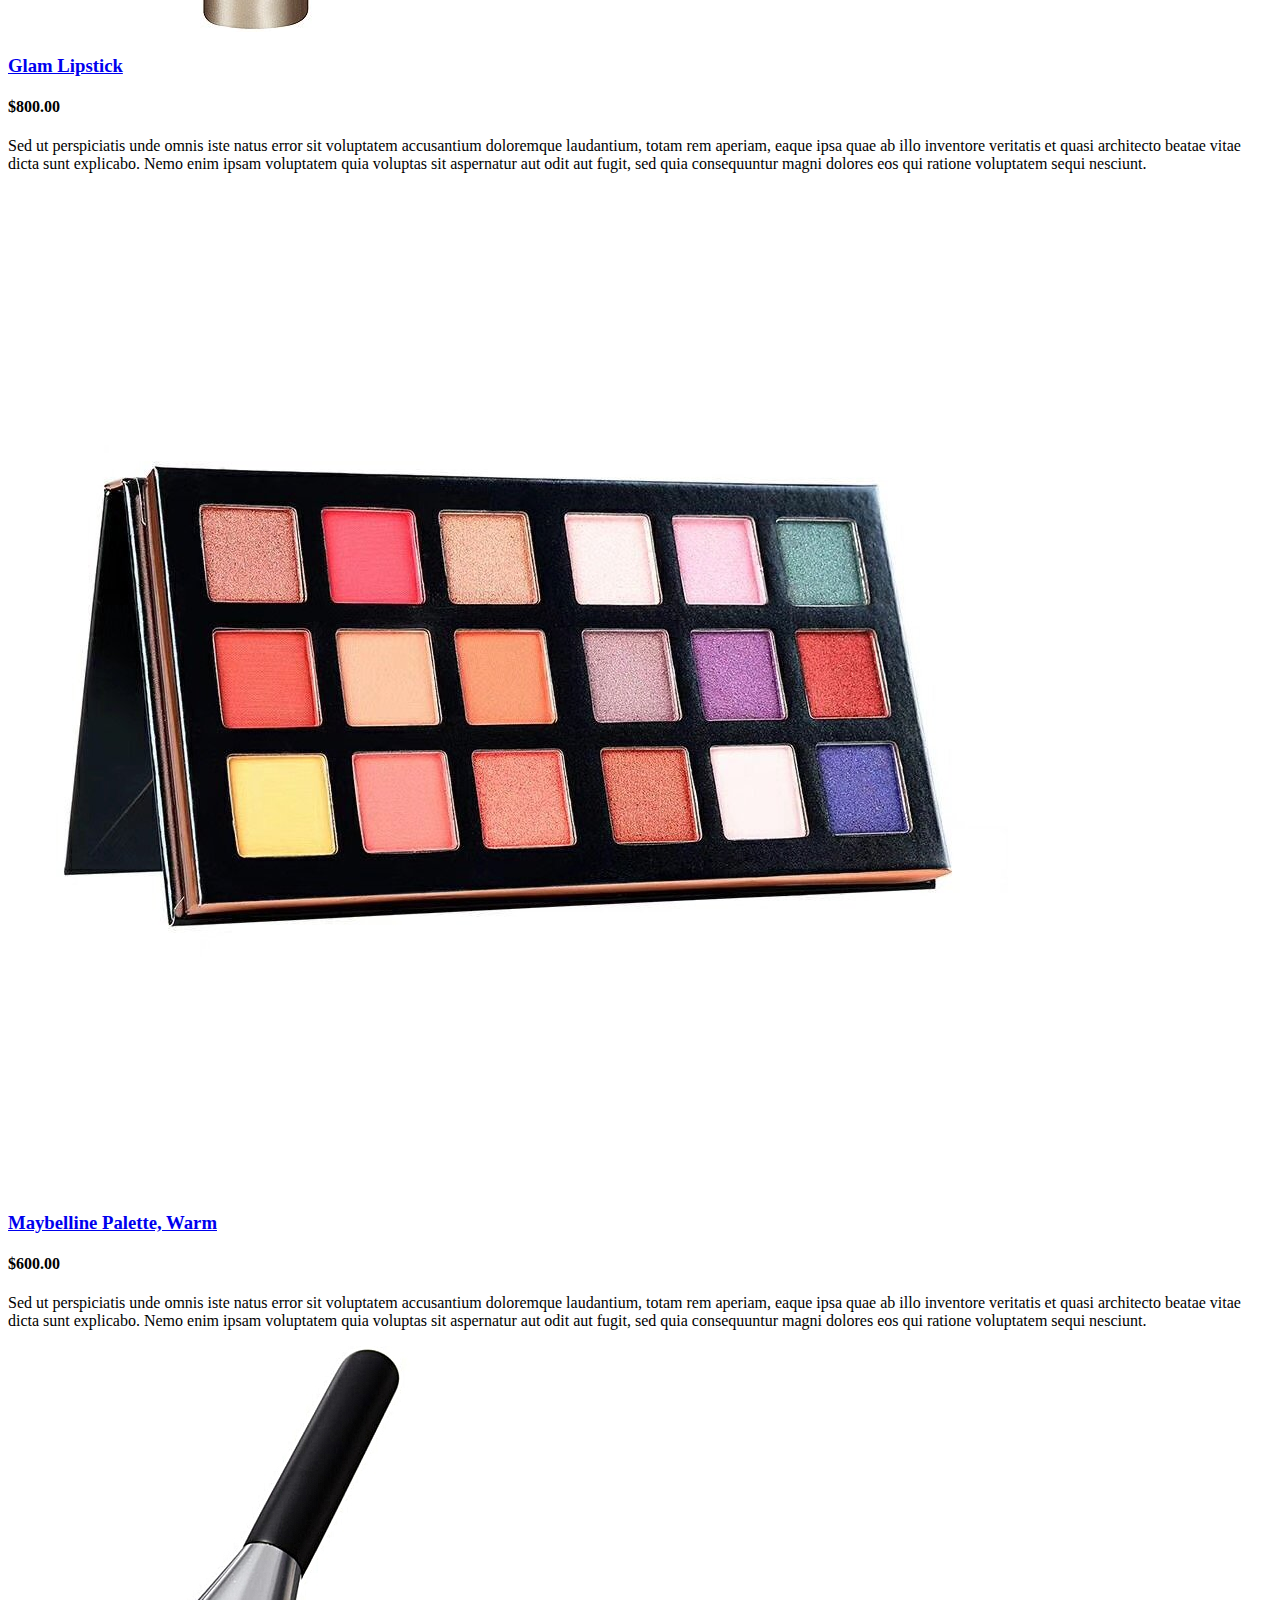
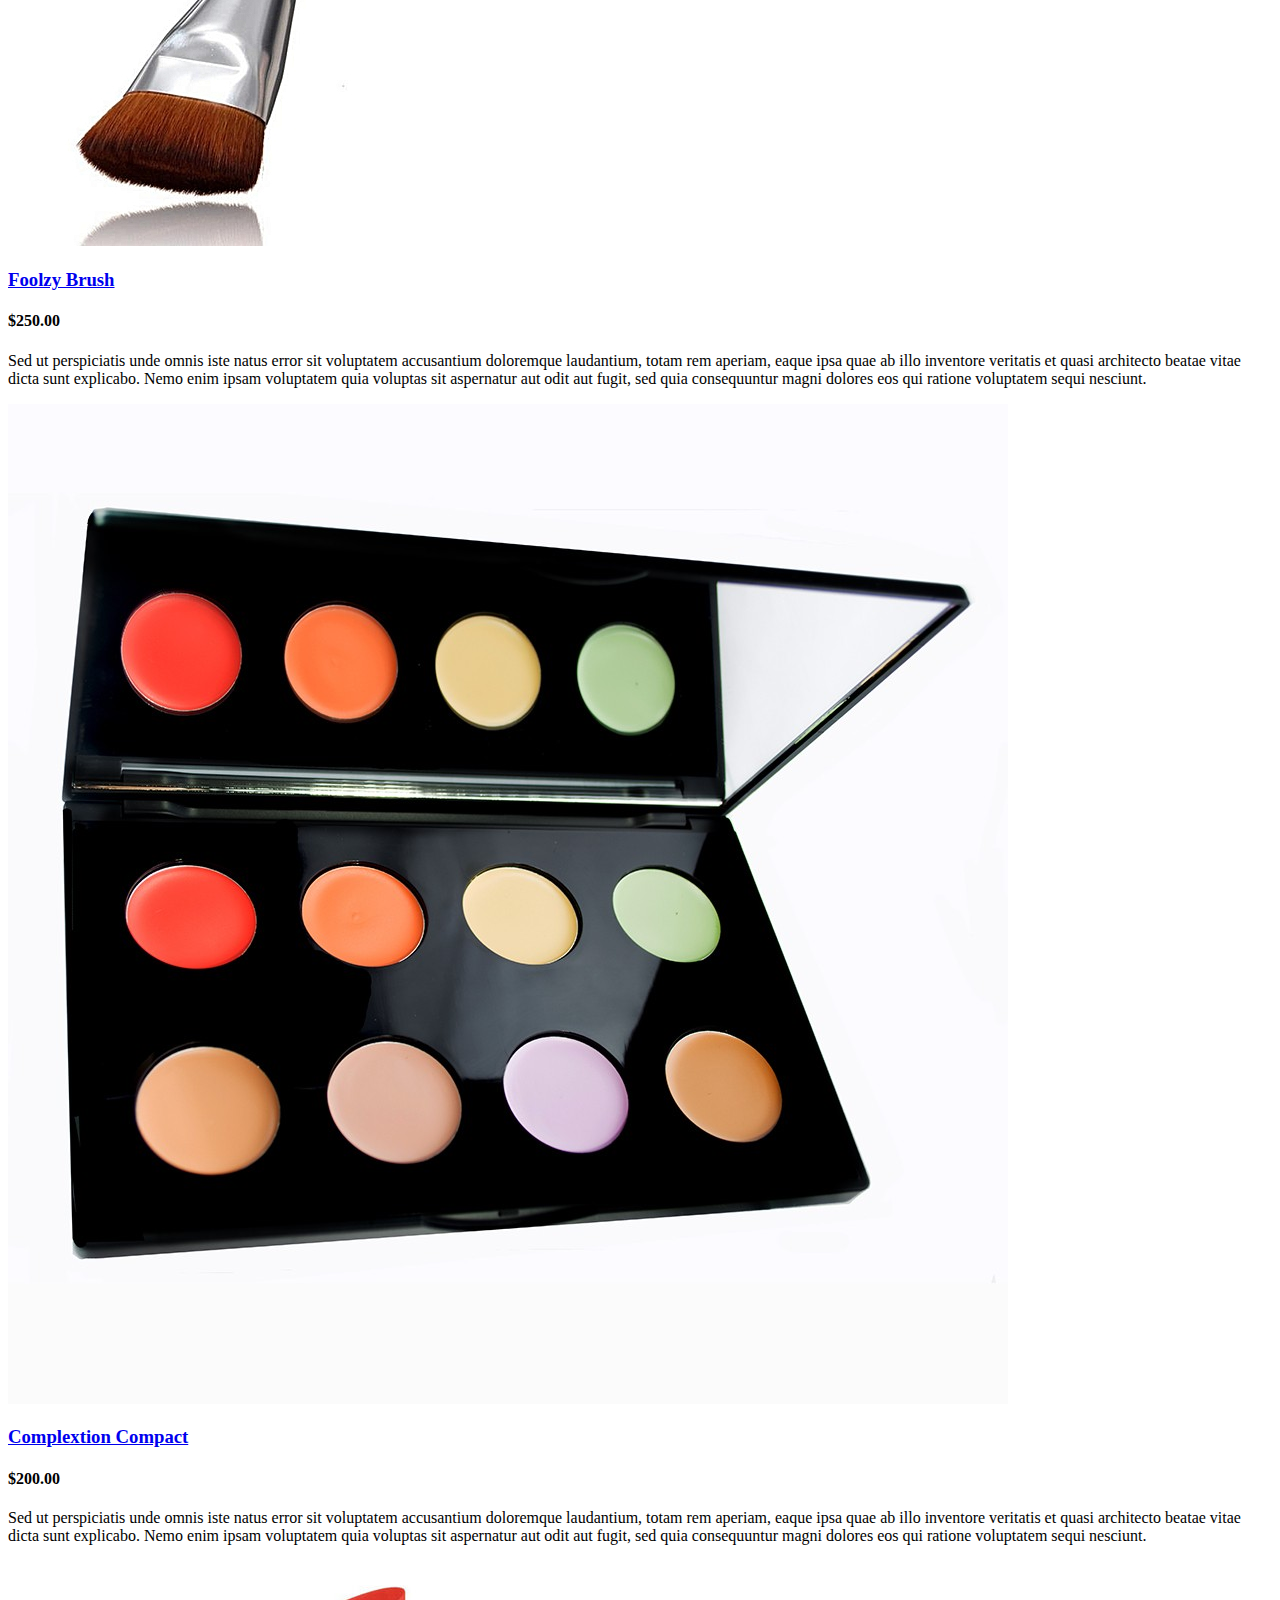
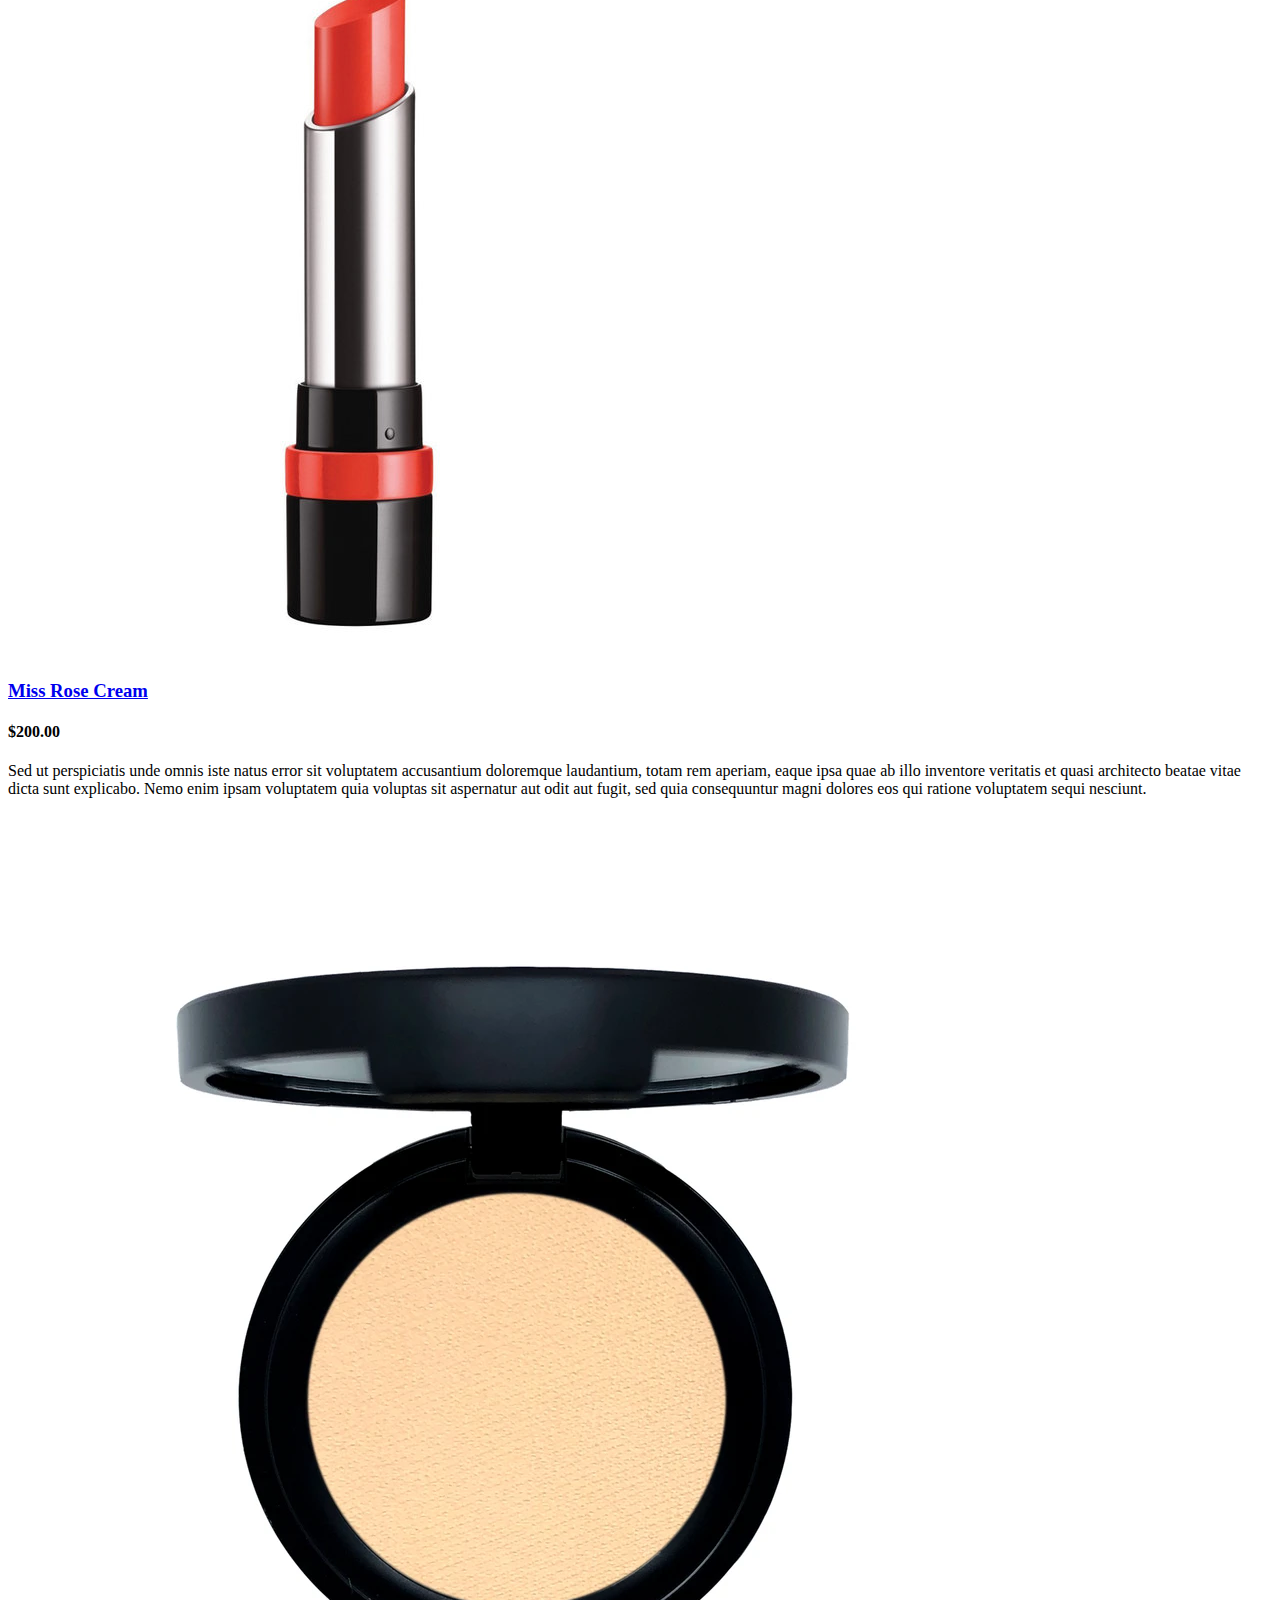
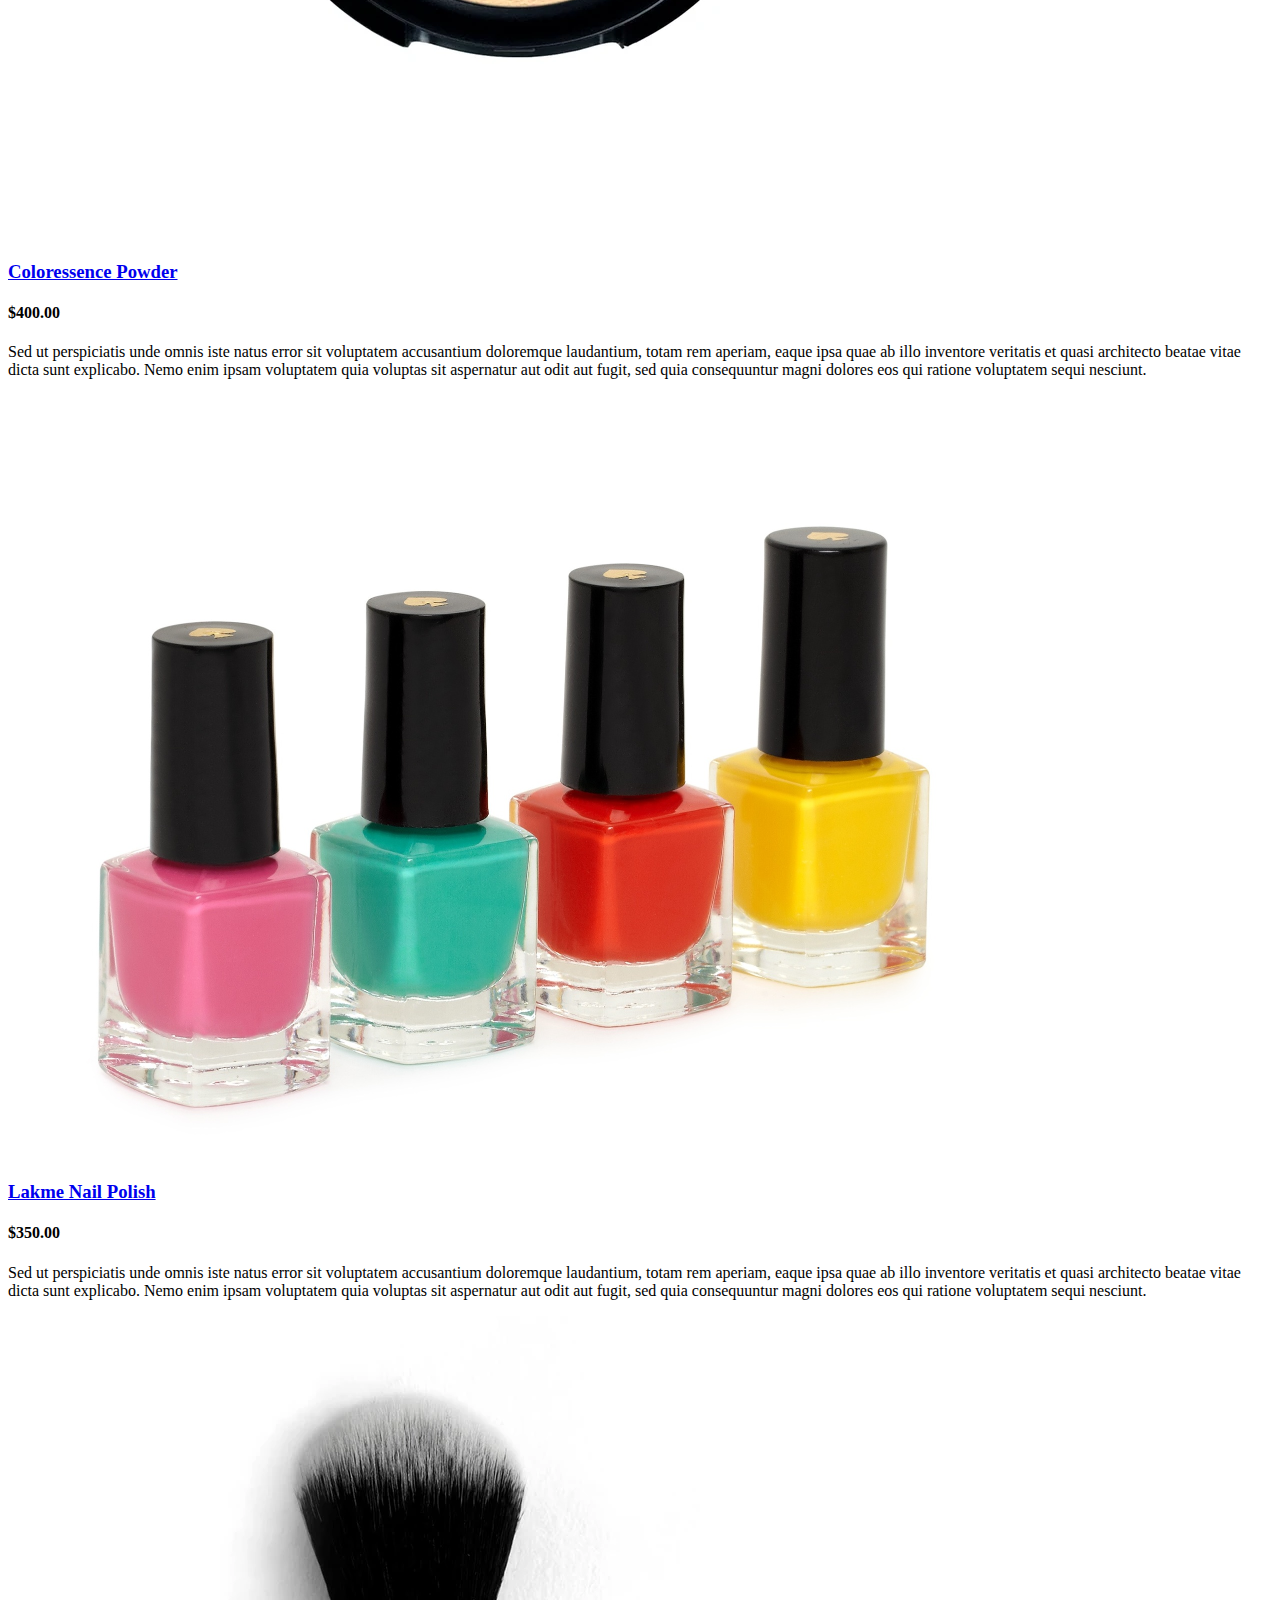
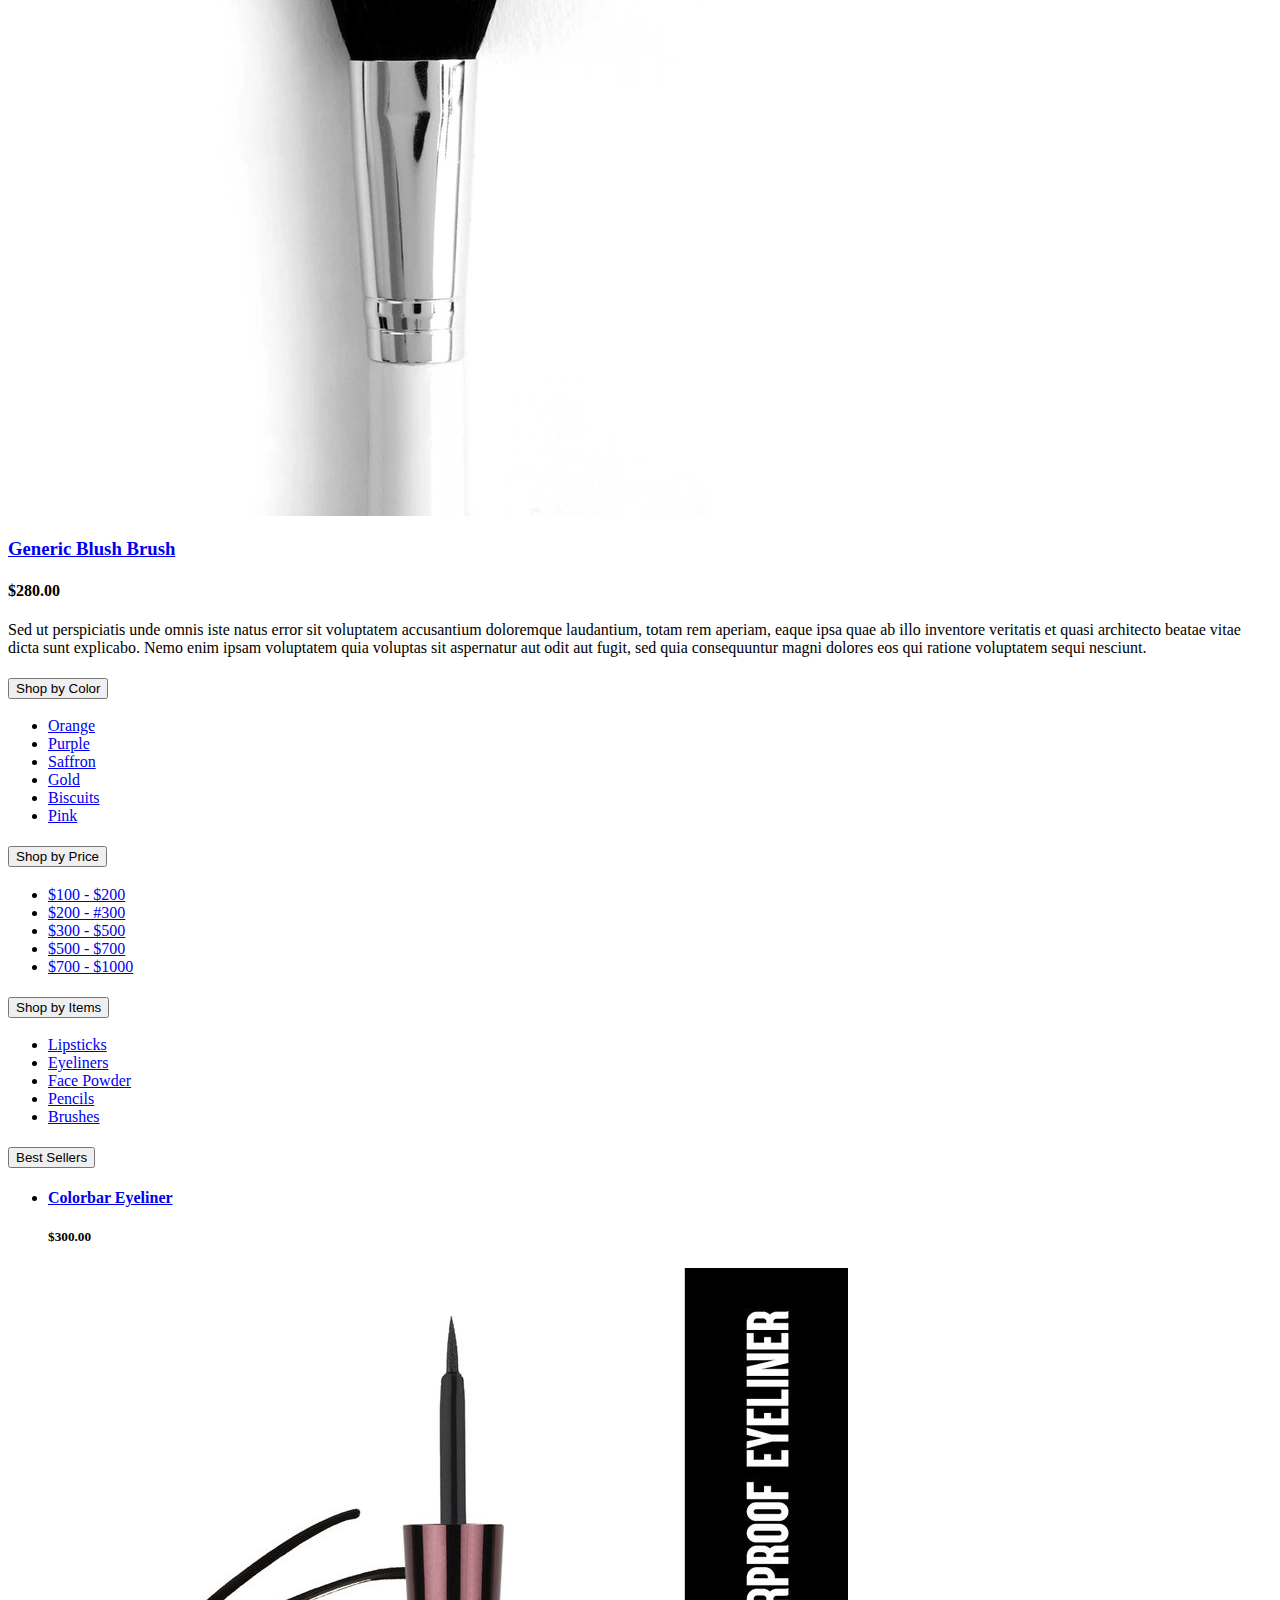
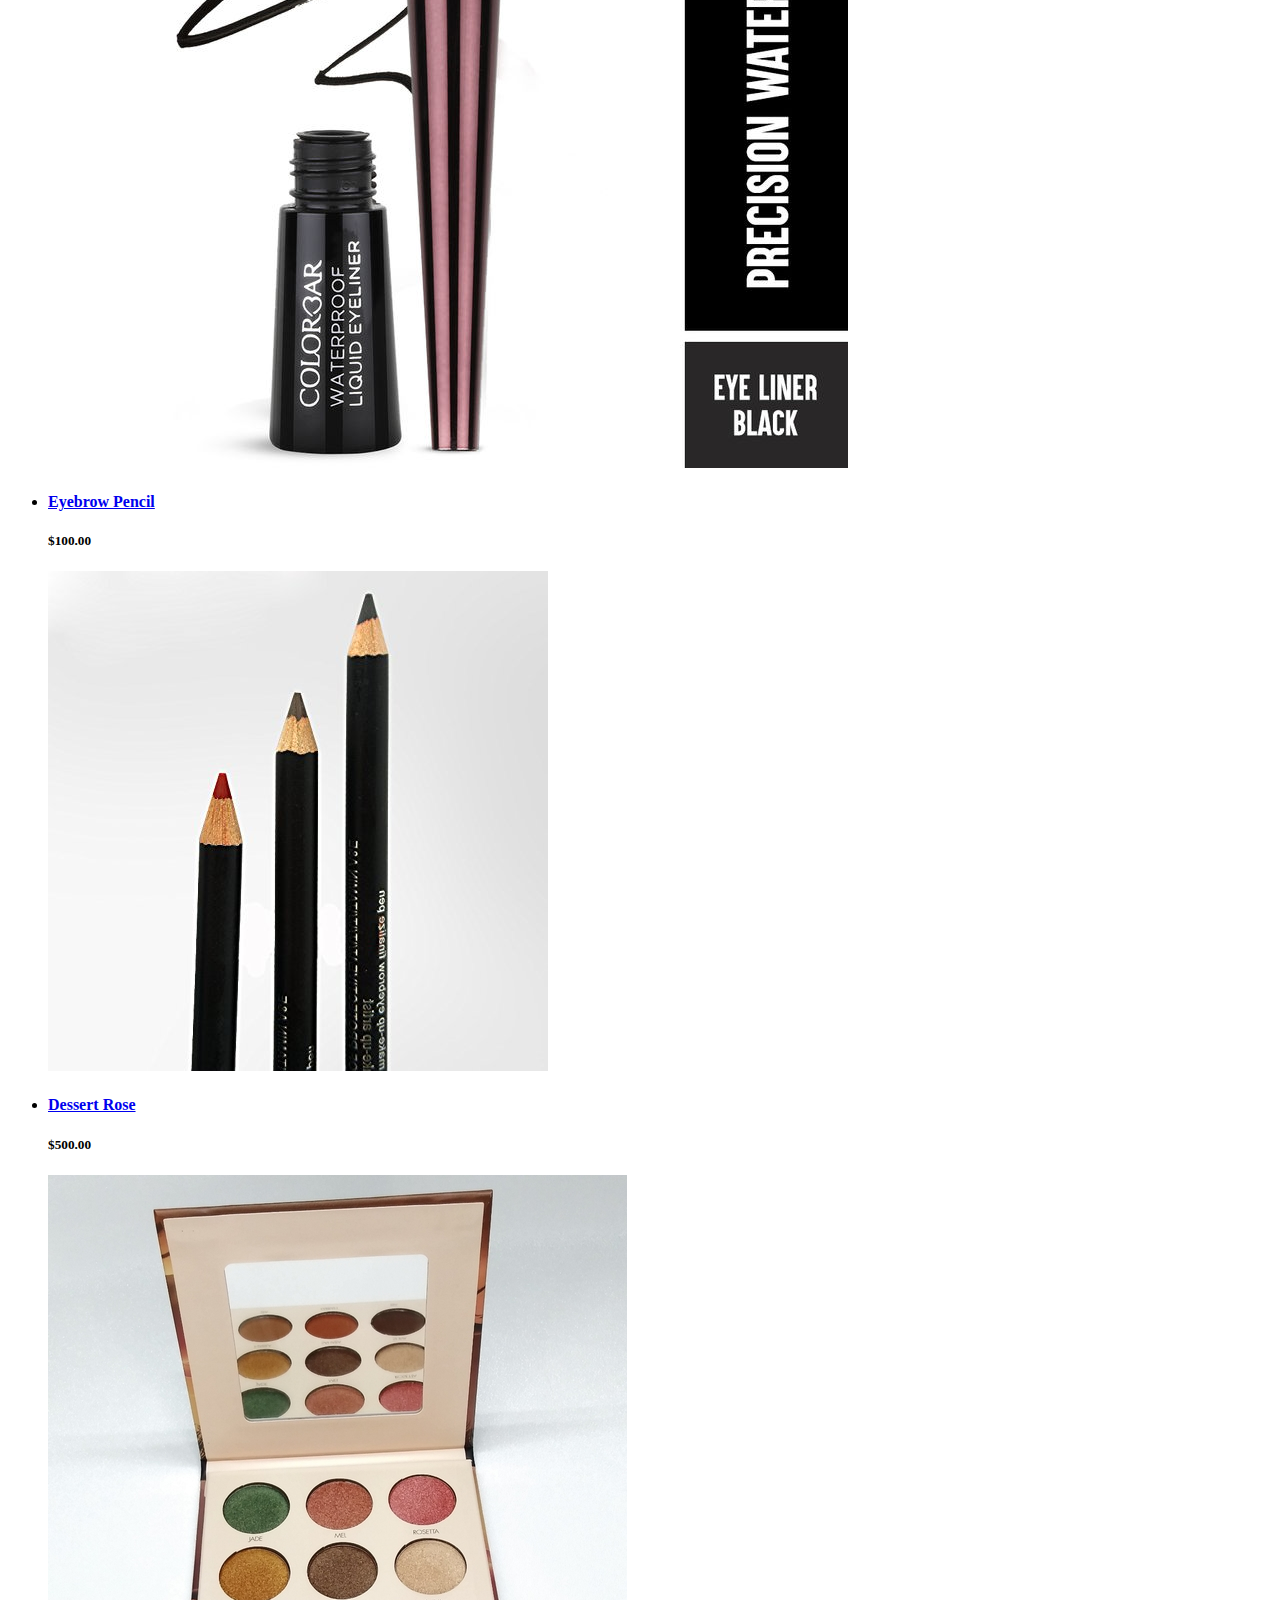
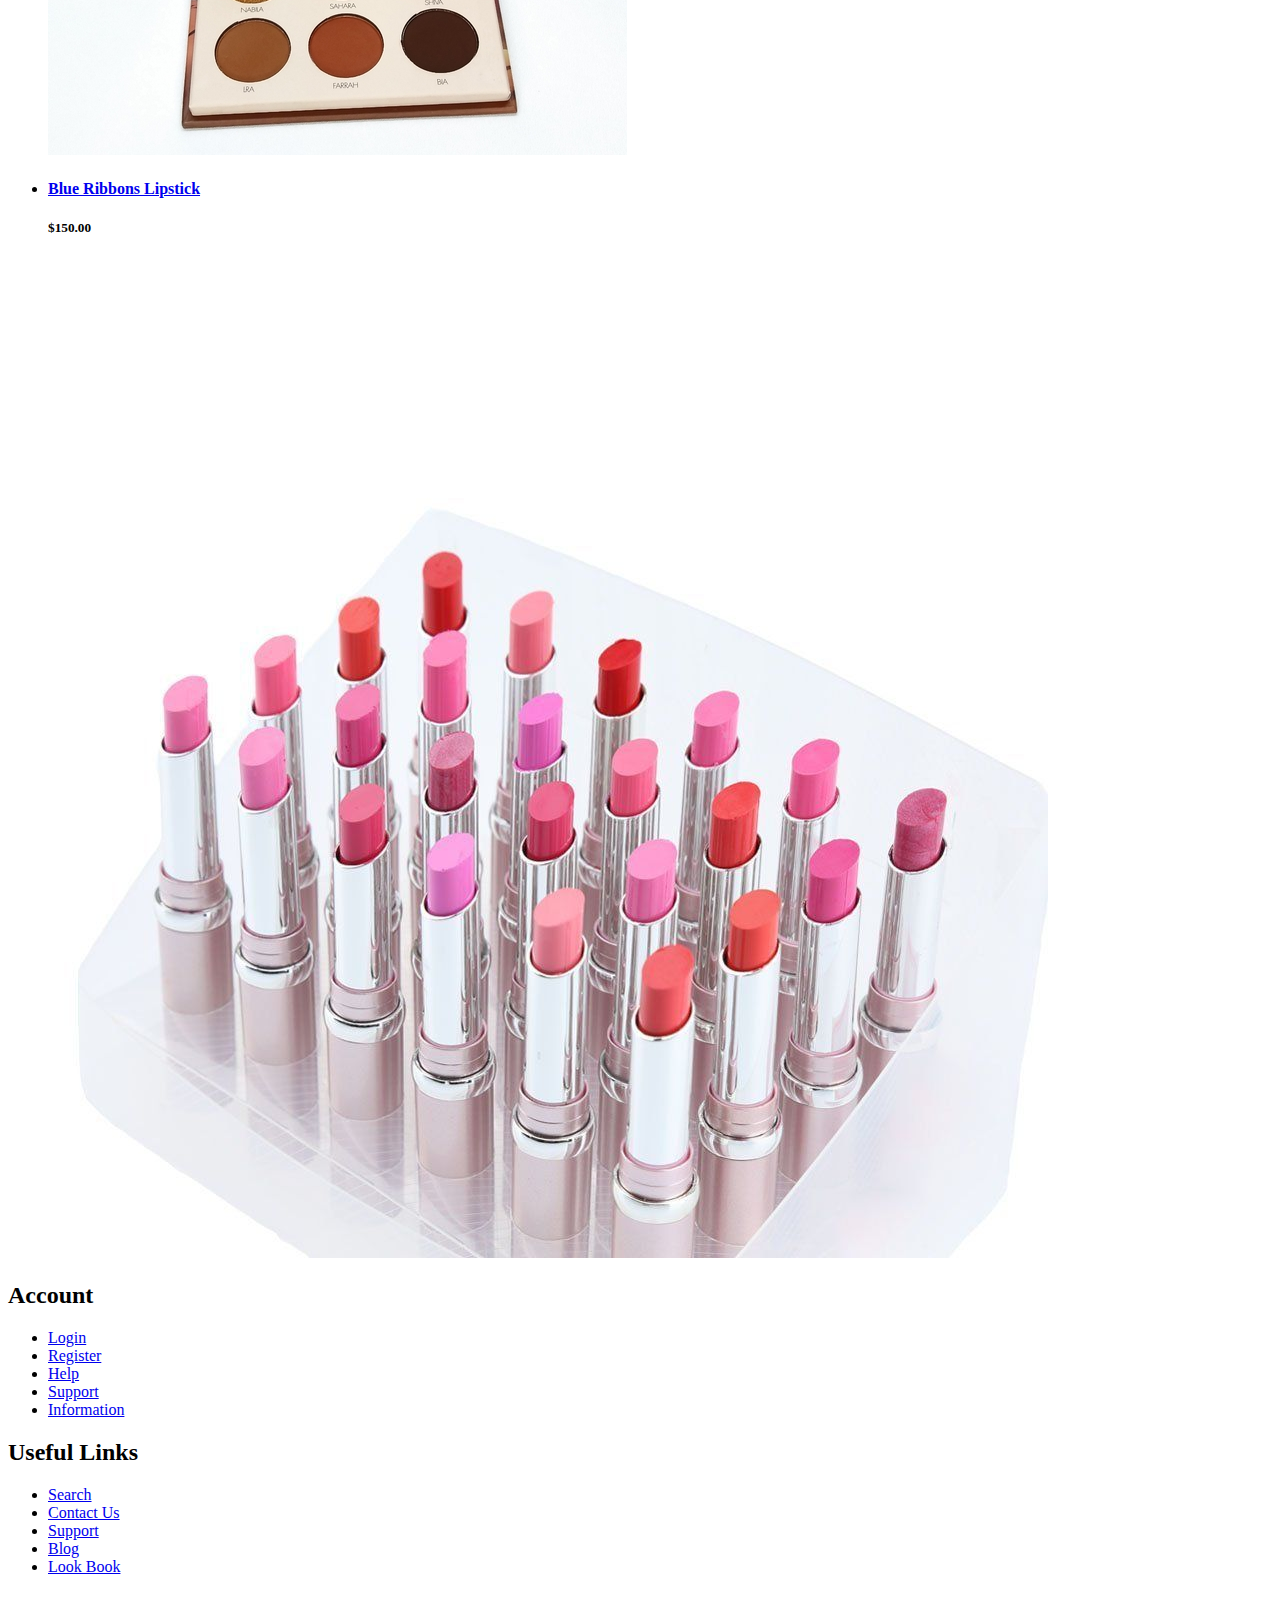
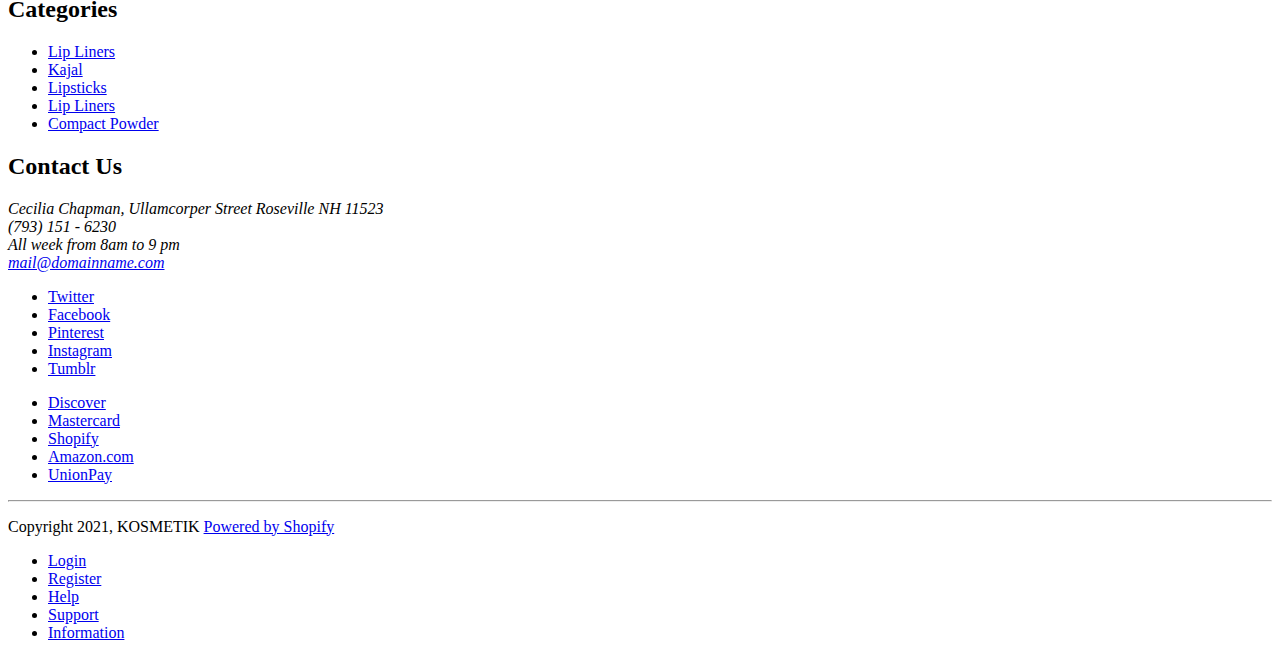
==== commit 2a1acb61: "HTML project update" ====
--- a/index.html
+++ b/index.html
@@ -18,32 +18,49 @@
                 <li><a href="#">Tumblr</a></li>
             </ul>
         </nav>
+
     <input type="search" placeholder="Search">
     <h1>KOS-METIK</h1>
-    <nav>
-        <a href="#">Account</a> <!--This should have a hover state, done with CSS-->
-        <label for="currency"></label>
-        <select name="currency" id="currency">
-            <option value="USD">USD</option>
-            <option value="EUR">EUR</option>
-            <option value="GBP">GBP</option>
-            <option value="AUD">AUD</option>
-            <option value="INR">INR</option>
-            <option value="JPY">JPY</option>
-            <option value="CAD">CAD</option>
-            <option value="CNY">CNY</option>
-            <option value="AED">AED</option>
-            <option value="RUB">RUB</option>
-        </select>
-        <a href="#">Cart</a>
-    </nav>
+
+    <a href="#">Account</a> <!--This should have a hover state, done with CSS-->
+    <label for="currency"></label>
+    <select name="currency" id="currency">
+        <option value="USD">USD</option>
+        <option value="EUR">EUR</option>
+        <option value="GBP">GBP</option>
+        <option value="AUD">AUD</option>
+        <option value="INR">INR</option>
+        <option value="JPY">JPY</option>
+        <option value="CAD">CAD</option>
+        <option value="CNY">CNY</option>
+        <option value="AED">AED</option>
+        <option value="RUB">RUB</option>
+    </select>
+    <a href="#">Cart</a>
+
+    <hr>
+    
+    <nav>
+        <ul>
+            <li><a href="#">Home</a></li> <!--Home and Blog are the only ones non-hoverable dropdowns-->
+            <li><a href="#">Shop</a></li>
+            <li><a href="#">Collections</a></li>
+            <li><a href="#">Makeups</a></li>
+            <li><a href="#">Lipsticks</a></li>
+            <li><a href="#">Blog</a></li>
+            <li><a href="#">Pages</a></li>
+        </ul>
+    </nav>
+
 </header>
 
 <main>
     <h2>Face Makeup</h2>
     <h3><a href="#">Home</a> / Face Makeup</h3>
+
     <button type="button">Grid View</button>
     <button type="button">List View</button>
+
     <label for="sorting">Sort by:</label>
     <select name="sorting" id="sorting">
         <option value="Featured">Featured</option>
@@ -55,6 +72,7 @@
         <option value="Date, New to Old">Date, New to Old</option>
         <option value="Best Selling">Best Selling</option>
     </select>
+
     <article>
         <img src="images/foundation.jpg" alt="A bottle of foundation." />
         <h3><a href="#">Foundation</a></h3>
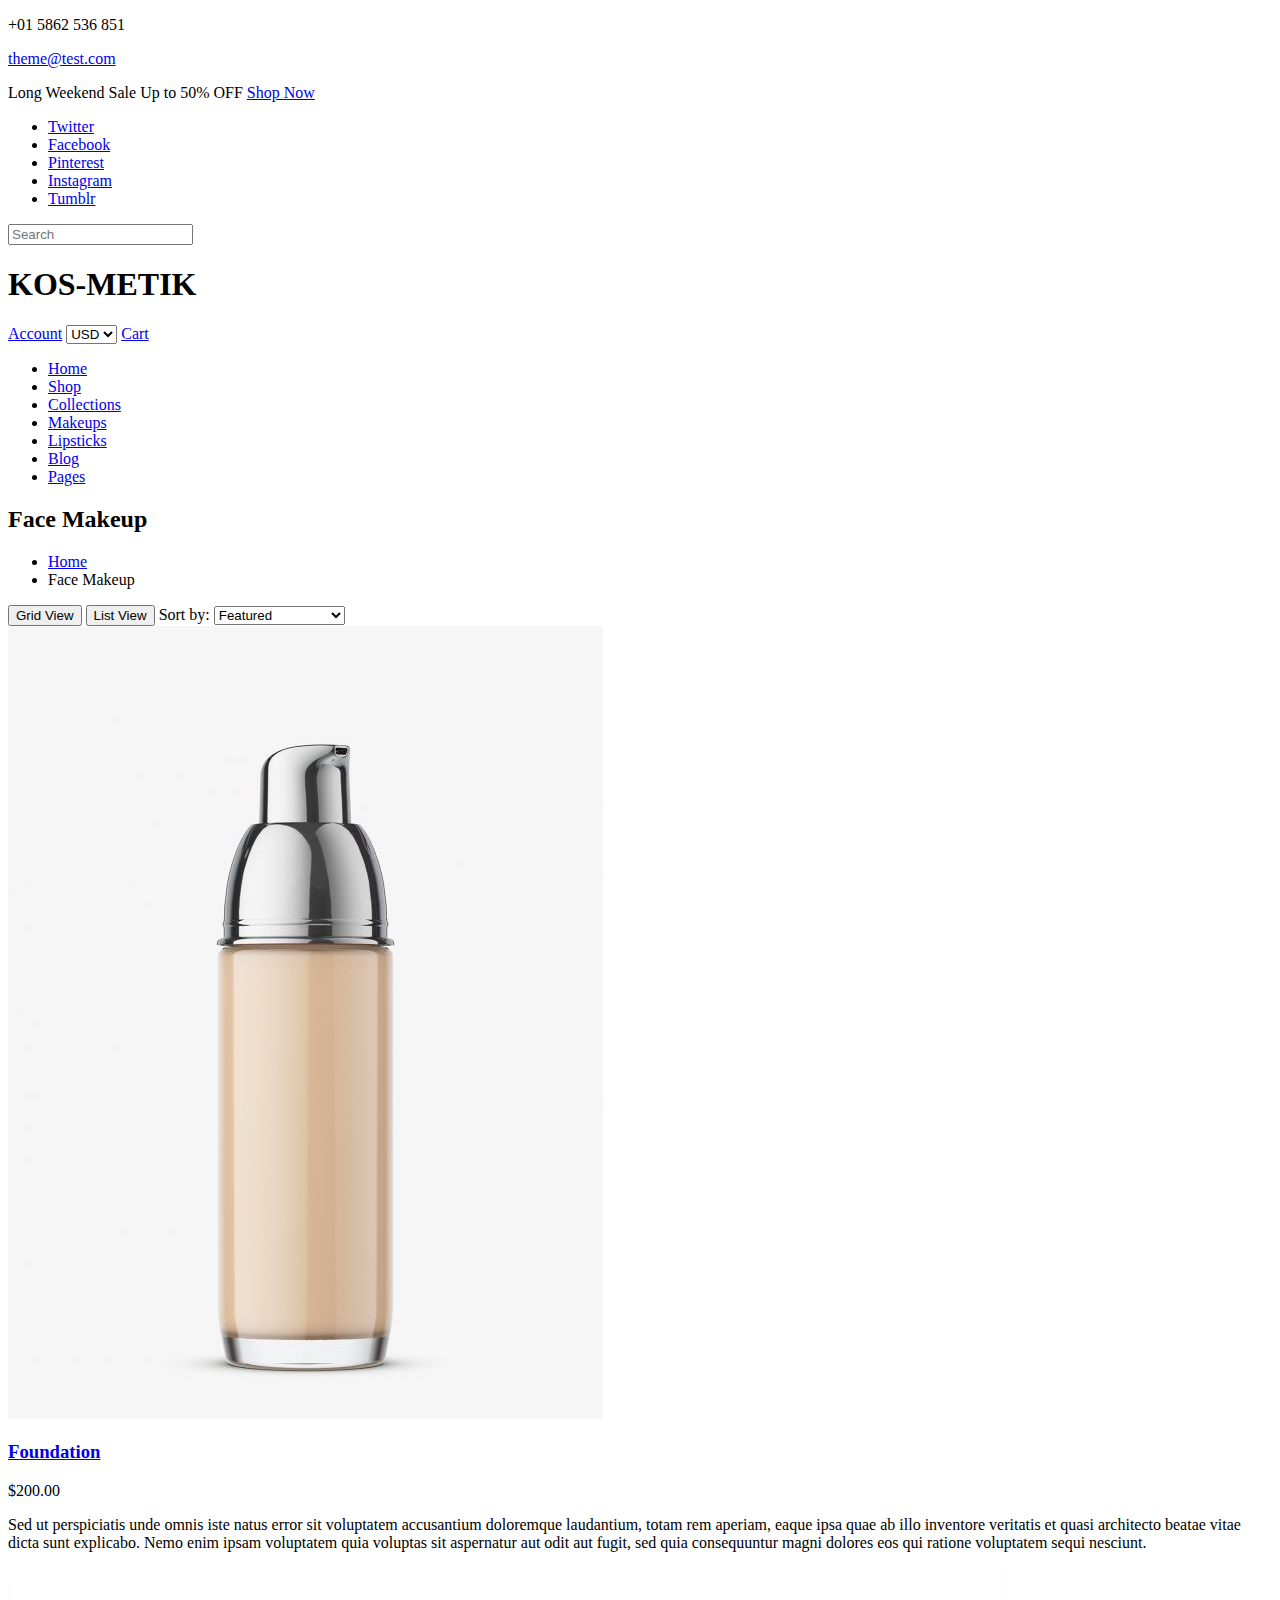
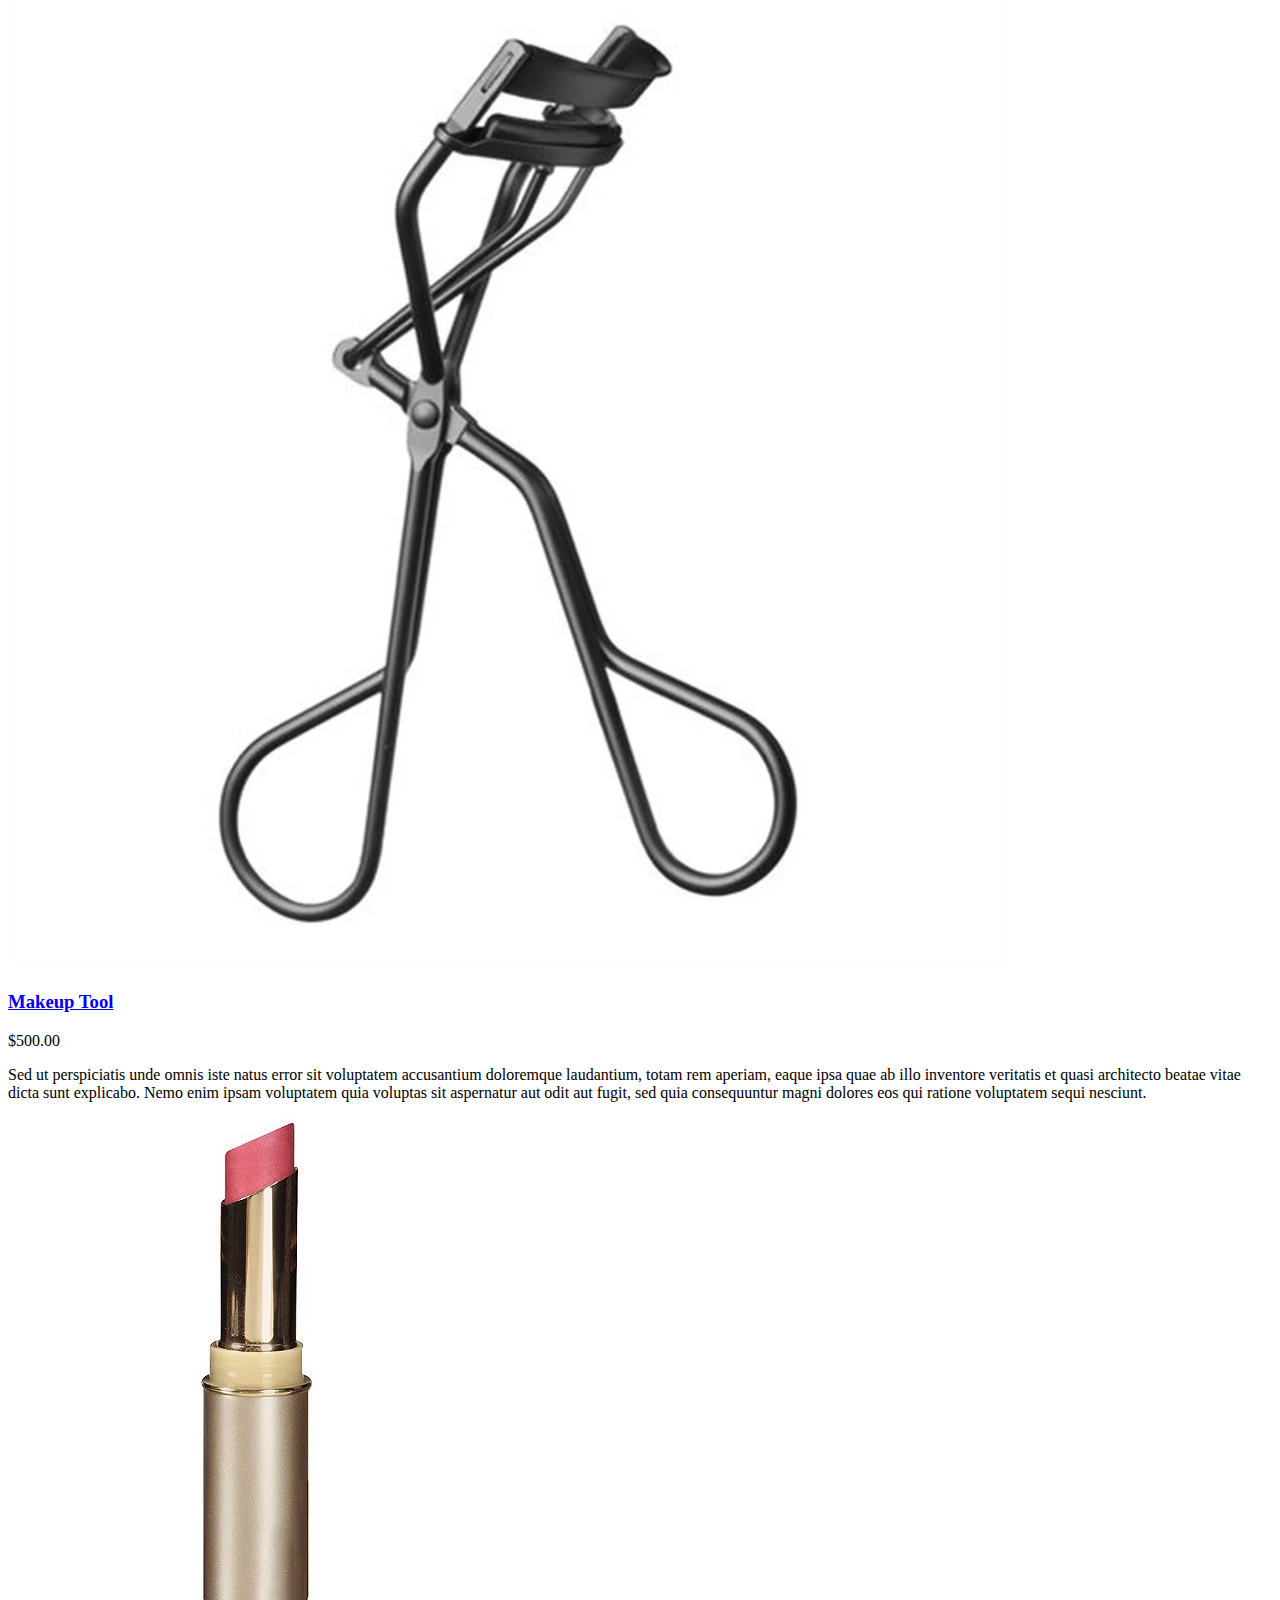
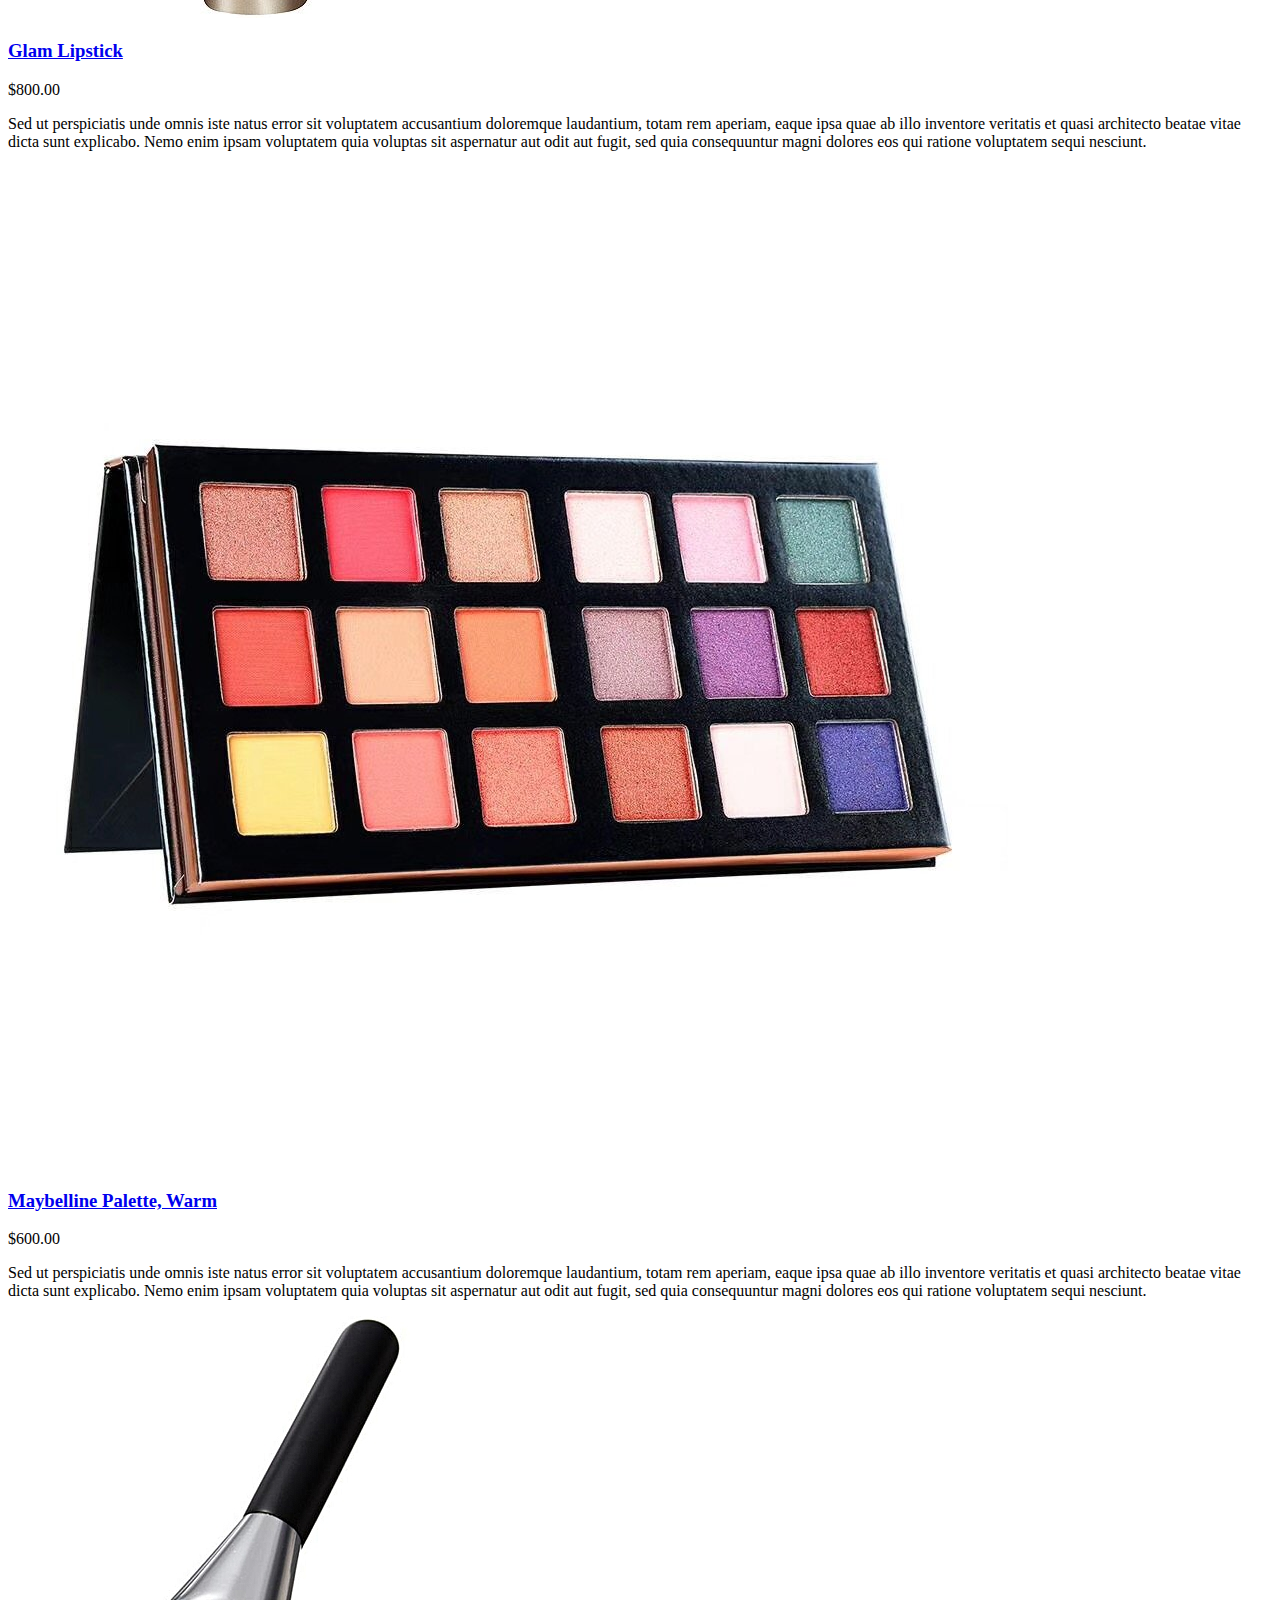
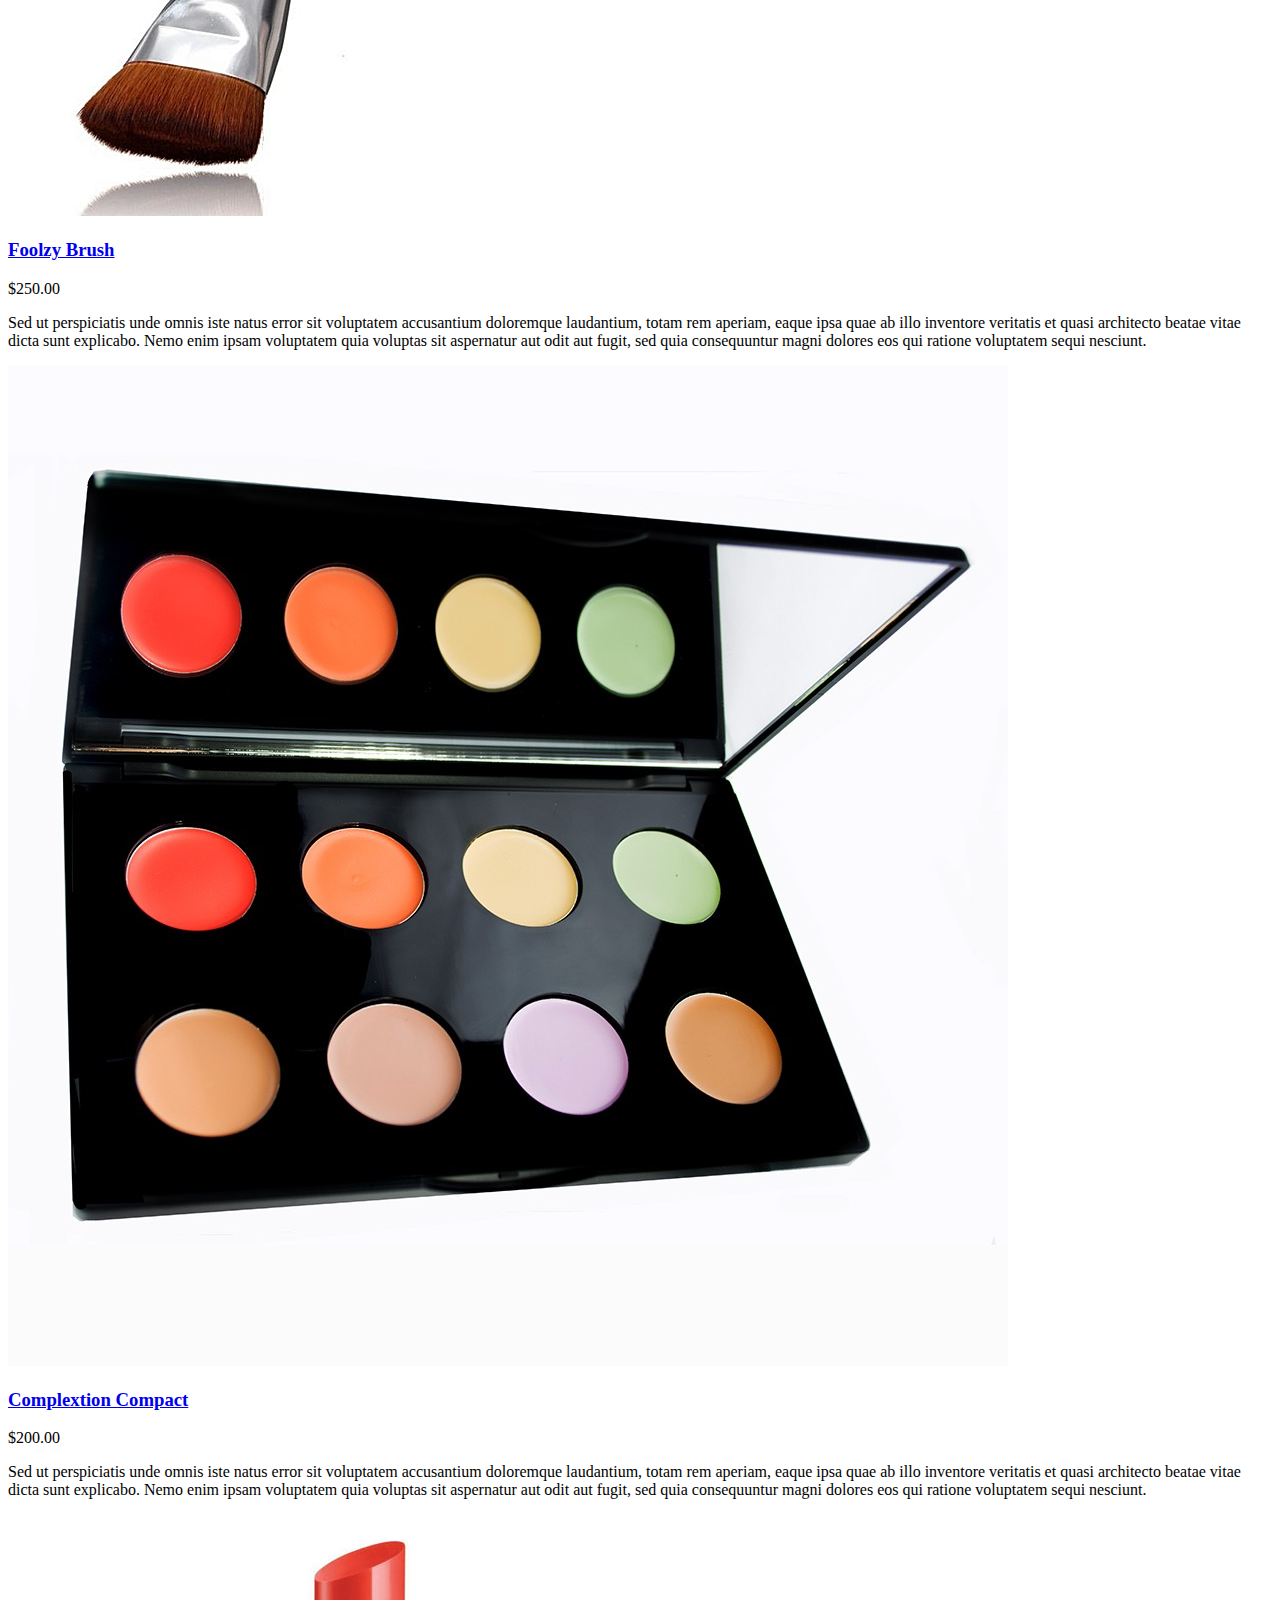
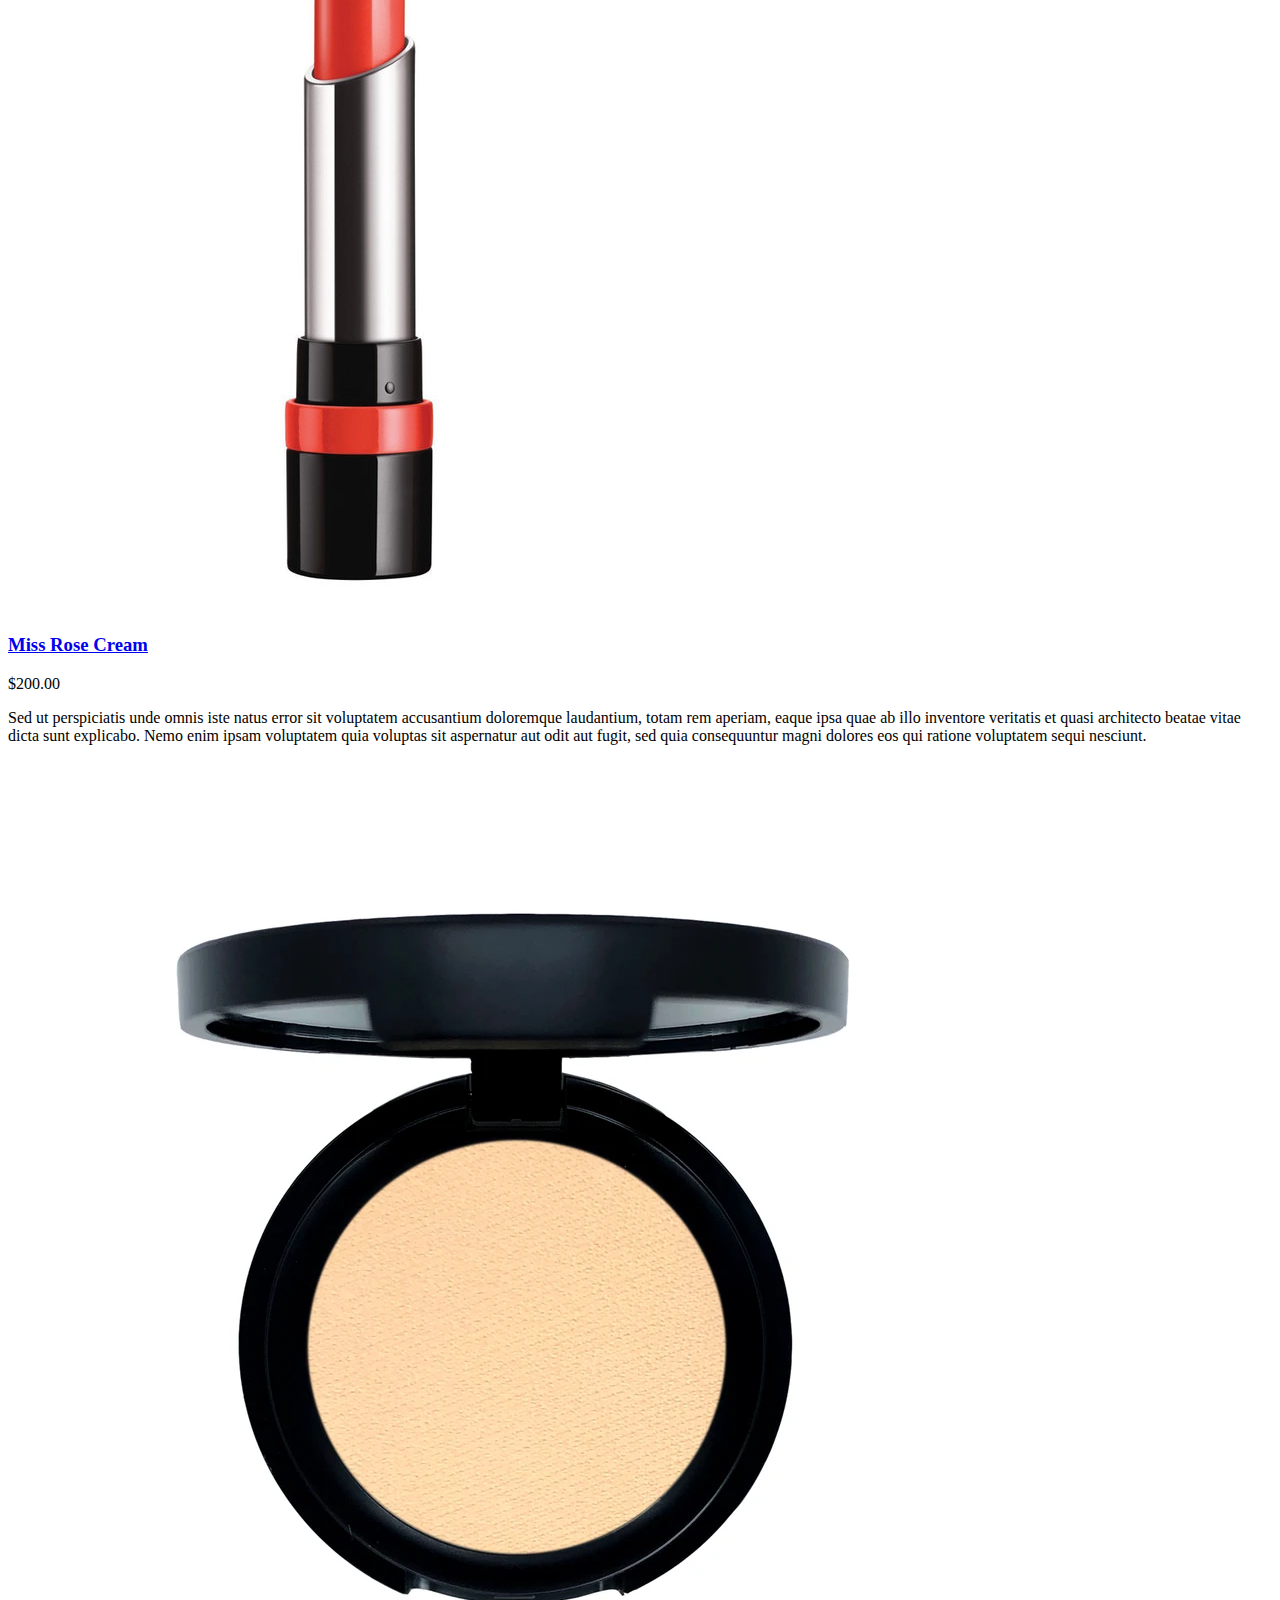
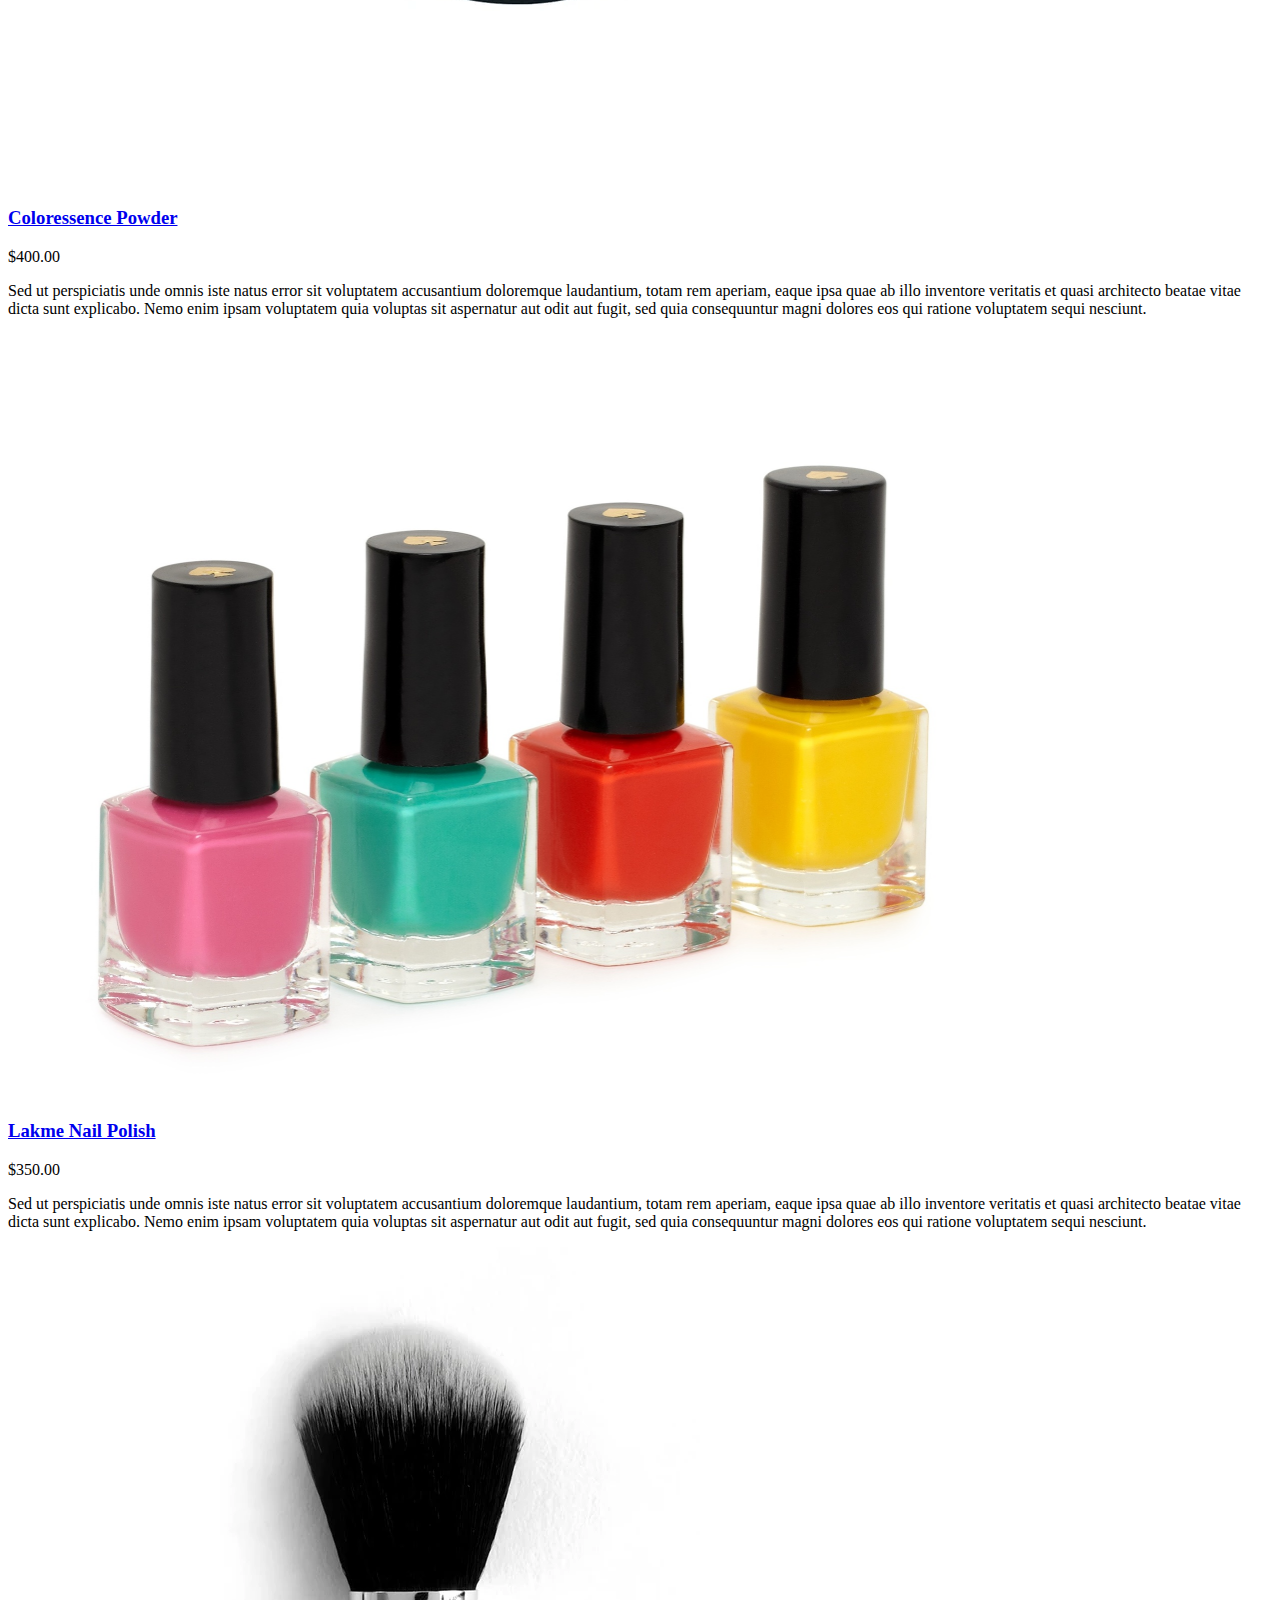
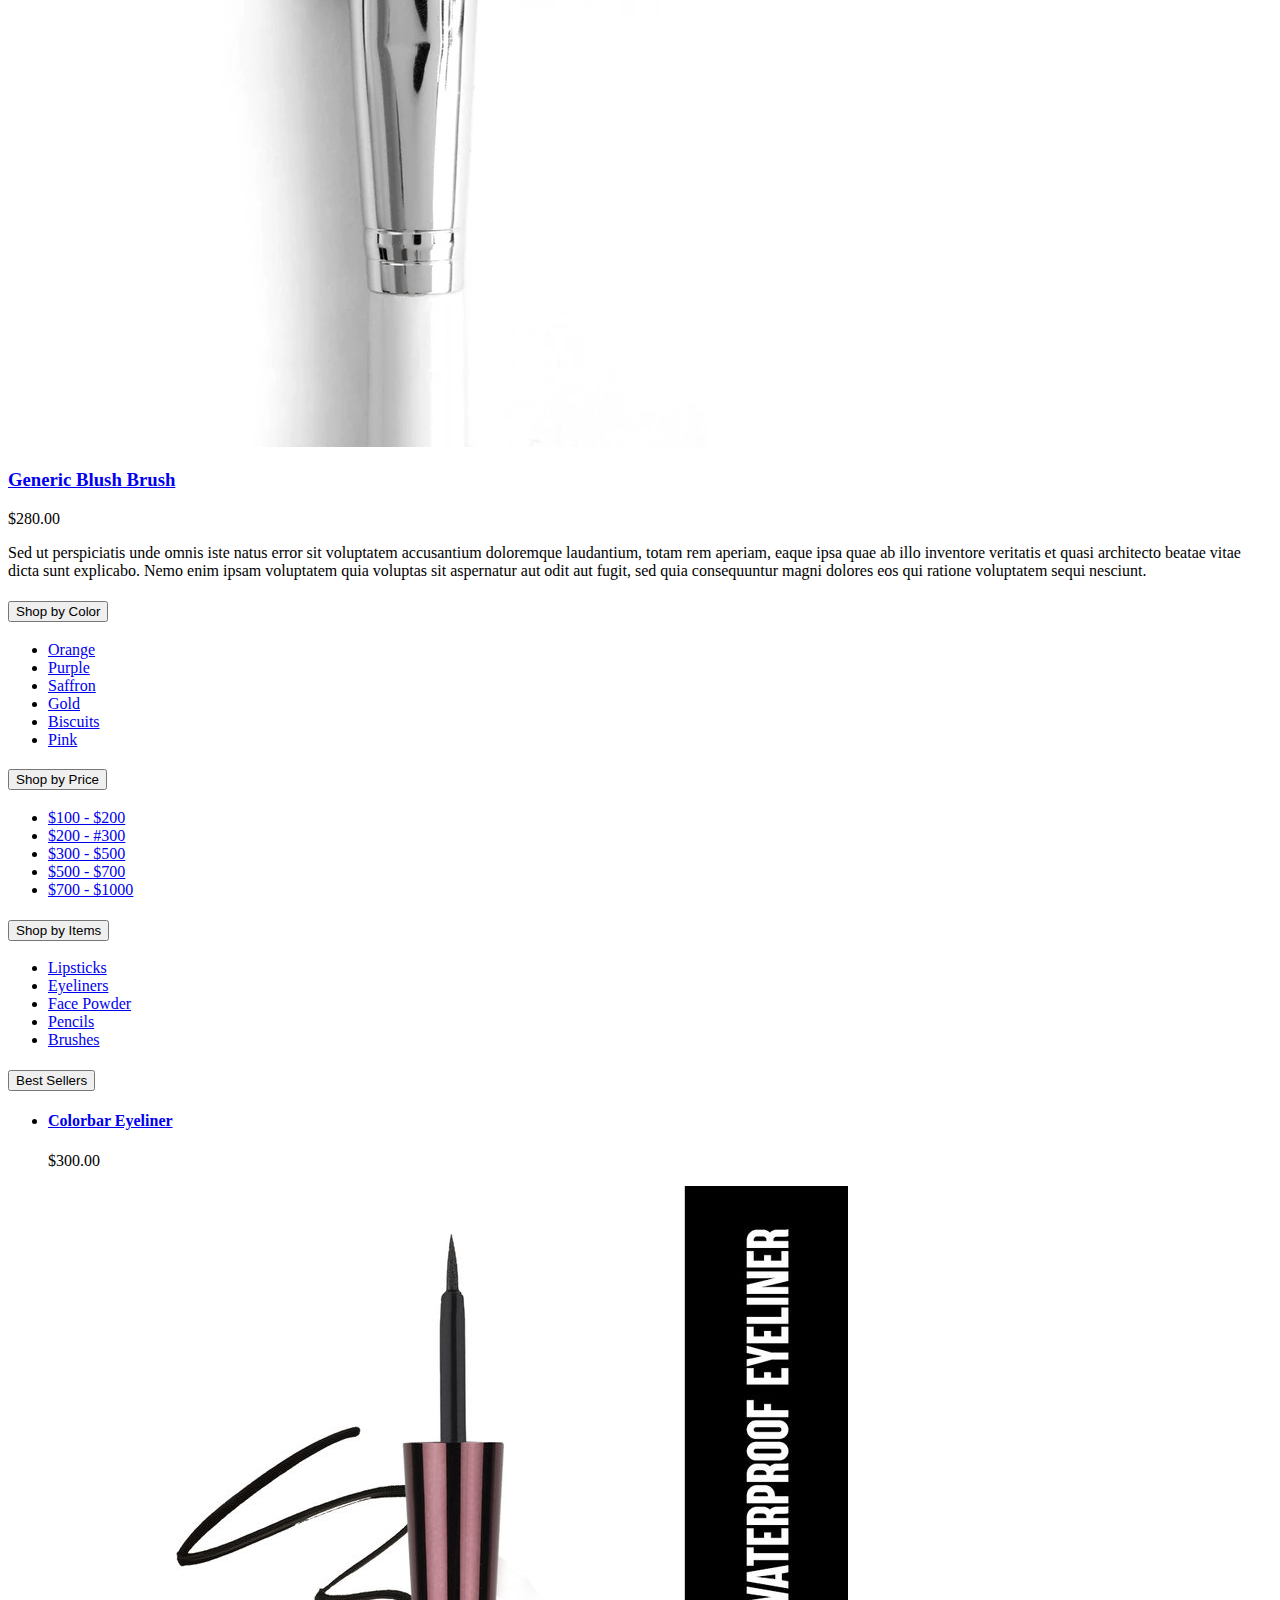
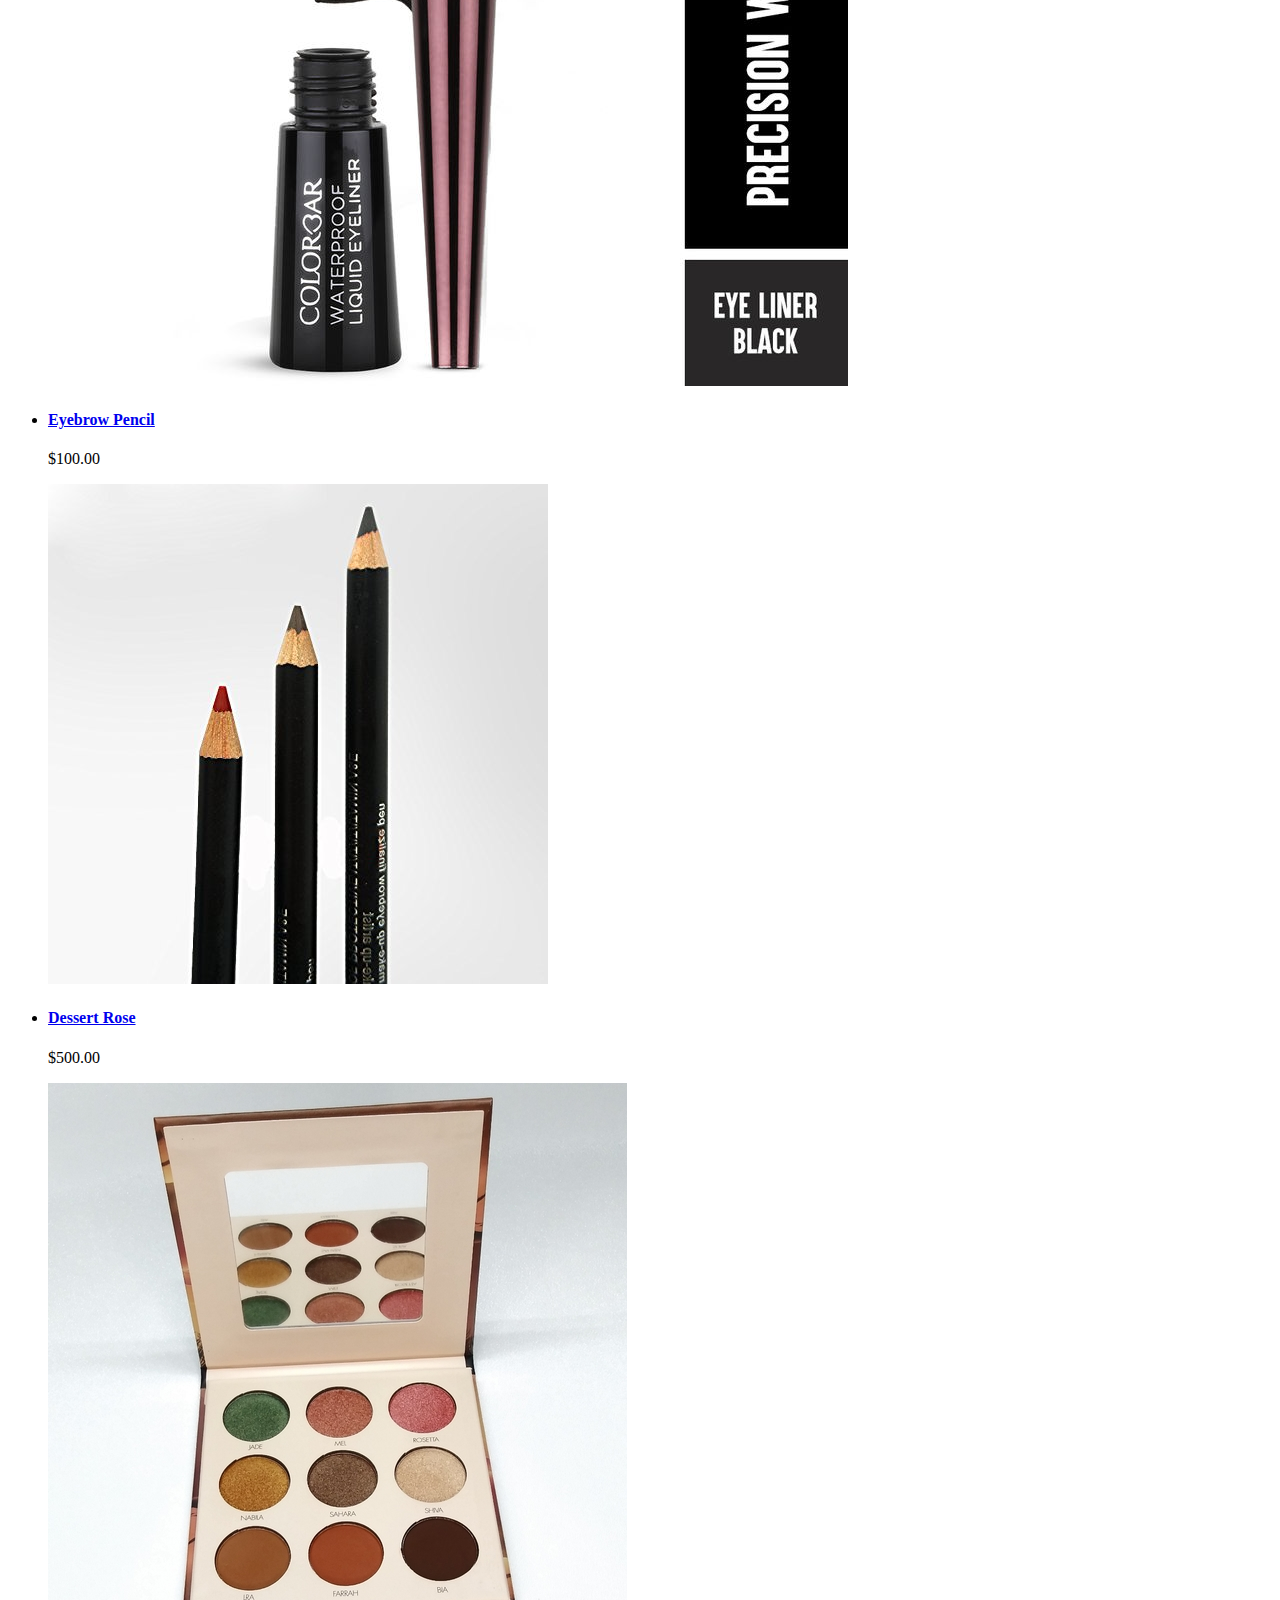
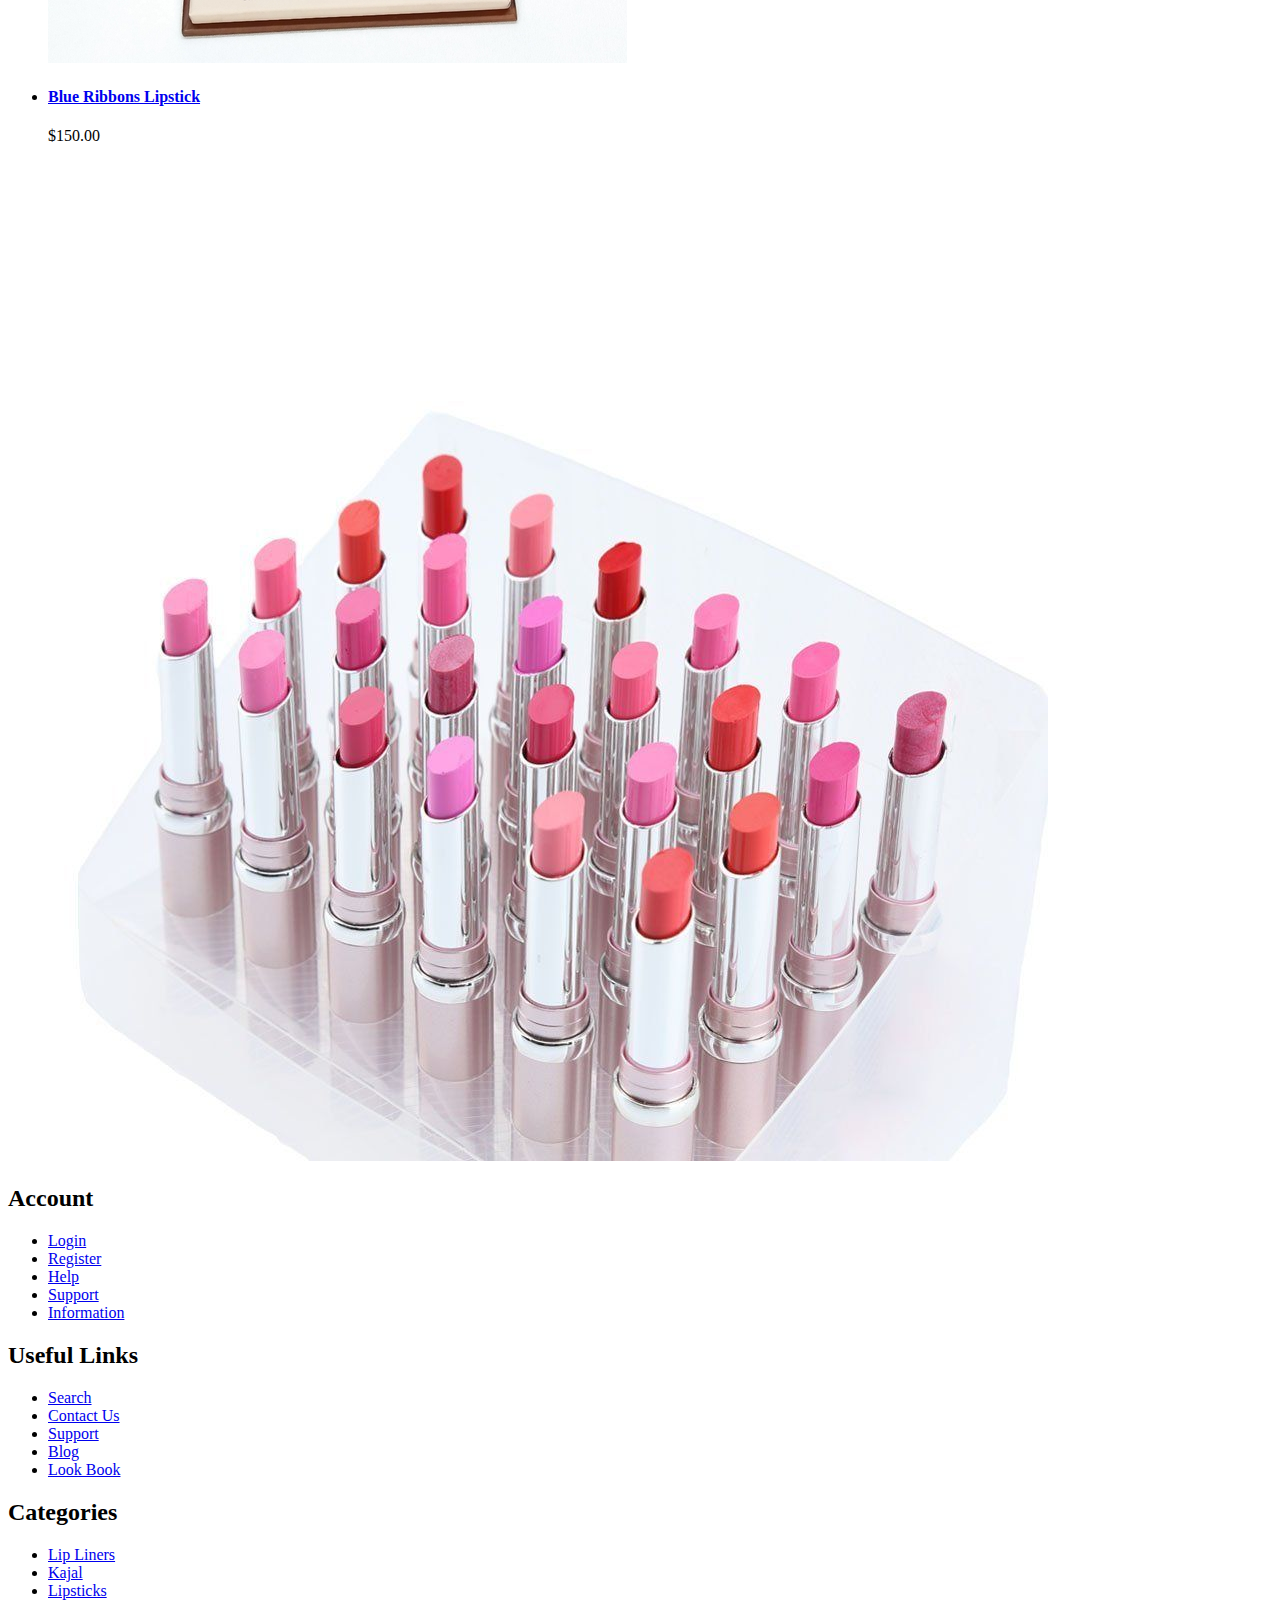
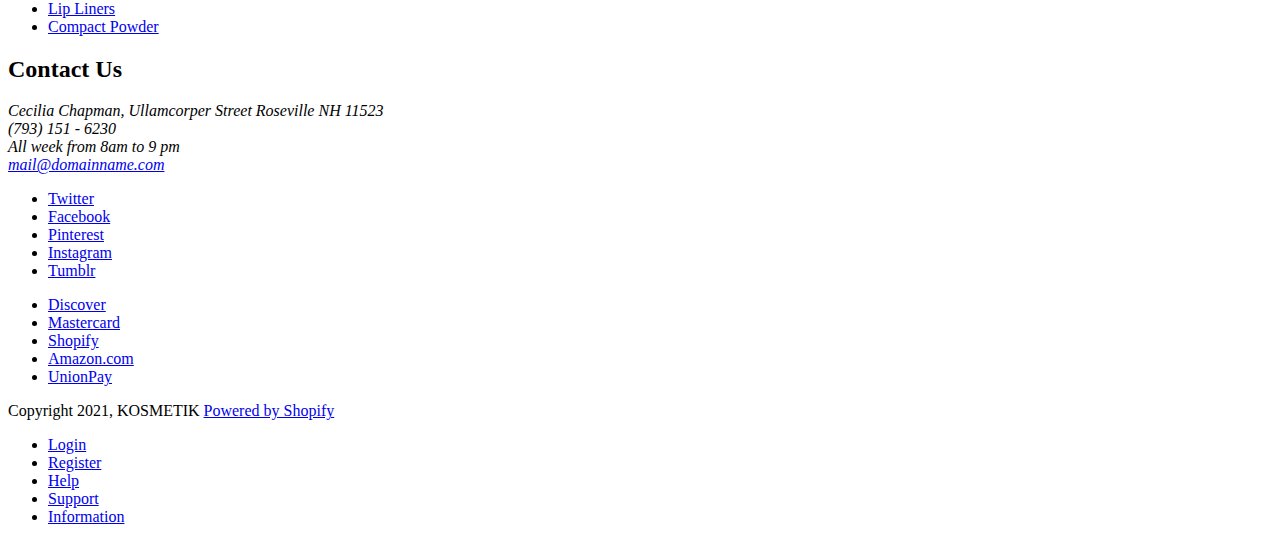
==== commit 0d35d234: "Issues were corrected." ====
--- a/index.html
+++ b/index.html
@@ -9,15 +9,13 @@
     <p>+01 5862 536 851</p>
     <a href="#">theme@test.com</a>
     <p>Long Weekend Sale Up to 50% OFF <a href="#">Shop Now</a></p>
-        <nav>
-            <ul>
-                <li><a href="#">Twitter</a></li>
-                <li><a href="#">Facebook</a></li>
-                <li><a href="#">Pinterest</a></li>
-                <li><a href="#">Instagram</a></li>
-                <li><a href="#">Tumblr</a></li>
-            </ul>
-        </nav>
+            <ul>
+                <li><a href="https://twitter.com/">Twitter</a></li>
+                <li><a href="https://www.facebook.com/">Facebook</a></li>
+                <li><a href="https://www.pinterest.com/">Pinterest</a></li>
+                <li><a href="https://www.instagram.com/">Instagram</a></li>
+                <li><a href="https://www.tumblr.com/">Tumblr</a></li>
+            </ul>
 
     <input type="search" placeholder="Search">
     <h1>KOS-METIK</h1>
@@ -38,7 +36,6 @@
     </select>
     <a href="#">Cart</a>
 
-    <hr>
     
     <nav>
         <ul>
@@ -56,7 +53,10 @@
 
 <main>
     <h2>Face Makeup</h2>
-    <h3><a href="#">Home</a> / Face Makeup</h3>
+    <ul>
+        <li><a href="#">Home</a></li>
+        <li>Face Makeup</li>
+    </ul>
 
     <button type="button">Grid View</button>
     <button type="button">List View</button>
@@ -76,7 +76,7 @@
     <article>
         <img src="images/foundation.jpg" alt="A bottle of foundation." />
         <h3><a href="#">Foundation</a></h3>
-        <h4>$200.00</h4>
+        <p>$200.00</p>
         <p>Sed ut perspiciatis unde omnis iste natus error sit voluptatem accusantium doloremque laudantium, totam rem
             aperiam, eaque ipsa quae ab illo inventore veritatis et quasi architecto beatae vitae dicta sunt explicabo.
             Nemo enim ipsam voluptatem quia voluptas sit aspernatur aut odit aut fugit, sed quia consequuntur magni
@@ -85,7 +85,7 @@
     <article>
         <img src="images/lash_curler.webp" alt="An eye lash curler." width="1000" height="1000"/>
         <h3><a href="#">Makeup Tool</a></h3>
-        <h4>$500.00</h4>
+        <p>$500.00</p>
         <p>Sed ut perspiciatis unde omnis iste natus error sit voluptatem accusantium doloremque laudantium, totam rem
             aperiam, eaque ipsa quae ab illo inventore veritatis et quasi architecto beatae vitae dicta sunt explicabo.
             Nemo enim ipsam voluptatem quia voluptas sit aspernatur aut odit aut fugit, sed quia consequuntur magni
@@ -94,42 +94,43 @@
     <article>
         <img src="images/lipstick.jpeg" alt="A tube of lipstick." />
         <h3><a href="#">Glam Lipstick</a></h3>
-        <h4>$800.00</h4>
-        <p>Sed ut perspiciatis unde omnis iste natus error sit voluptatem accusantium doloremque laudantium, totam rem
-            aperiam, eaque ipsa quae ab illo inventore veritatis et quasi architecto beatae vitae dicta sunt explicabo.
-            Nemo enim ipsam voluptatem quia voluptas sit aspernatur aut odit aut fugit, sed quia consequuntur magni
-            dolores eos qui ratione voluptatem sequi nesciunt.</p>
-    </article><article>
-    <img src="images/warm_palette.jpg" alt="An eyeshadow palette in warm tones." />
-    <h3><a href="#">Maybelline Palette, Warm</a></h3>
-    <h4>$600.00</h4>
+        <p>$800.00</p>
+        <p>Sed ut perspiciatis unde omnis iste natus error sit voluptatem accusantium doloremque laudantium, totam rem
+            aperiam, eaque ipsa quae ab illo inventore veritatis et quasi architecto beatae vitae dicta sunt explicabo.
+            Nemo enim ipsam voluptatem quia voluptas sit aspernatur aut odit aut fugit, sed quia consequuntur magni
+            dolores eos qui ratione voluptatem sequi nesciunt.</p>
+    </article>
+    <article>
+        <img src="images/warm_palette.jpg" alt="An eyeshadow palette in warm tones." />
+        <h3><a href="#">Maybelline Palette, Warm</a></h3>
+        <p>$600.00</p>
+        <p>Sed ut perspiciatis unde omnis iste natus error sit voluptatem accusantium doloremque laudantium, totam rem
+            aperiam, eaque ipsa quae ab illo inventore veritatis et quasi architecto beatae vitae dicta sunt explicabo.
+            Nemo enim ipsam voluptatem quia voluptas sit aspernatur aut odit aut fugit, sed quia consequuntur magni
+            dolores eos qui ratione voluptatem sequi nesciunt.</p>
+    </article>
+    <article>
+        <img src="images/contour_brush.jpeg" alt="A brush for contouring." />
+        <h3><a href="#">Foolzy Brush</a></h3>
+        <p>$250.00</p>
+        <p>Sed ut perspiciatis unde omnis iste natus error sit voluptatem accusantium doloremque laudantium, totam rem
+            aperiam, eaque ipsa quae ab illo inventore veritatis et quasi architecto beatae vitae dicta sunt explicabo.
+            Nemo enim ipsam voluptatem quia voluptas sit aspernatur aut odit aut fugit, sed quia consequuntur magni
+            dolores eos qui ratione voluptatem sequi nesciunt.</p>
+    </article>
+    <article>
+    <img src="images/color_corrector.jpg" alt="A palette of color correcting makeup." />
+    <h3><a href="#">Complextion Compact</a></h3>
+    <p>$200.00</p>
     <p>Sed ut perspiciatis unde omnis iste natus error sit voluptatem accusantium doloremque laudantium, totam rem
         aperiam, eaque ipsa quae ab illo inventore veritatis et quasi architecto beatae vitae dicta sunt explicabo.
         Nemo enim ipsam voluptatem quia voluptas sit aspernatur aut odit aut fugit, sed quia consequuntur magni
         dolores eos qui ratione voluptatem sequi nesciunt.</p>
     </article>
     <article>
-        <img src="images/contour_brush.jpeg" alt="A brush for contouring." />
-        <h3><a href="#">Foolzy Brush</a></h3>
-        <h4>$250.00</h4>
-        <p>Sed ut perspiciatis unde omnis iste natus error sit voluptatem accusantium doloremque laudantium, totam rem
-            aperiam, eaque ipsa quae ab illo inventore veritatis et quasi architecto beatae vitae dicta sunt explicabo.
-            Nemo enim ipsam voluptatem quia voluptas sit aspernatur aut odit aut fugit, sed quia consequuntur magni
-            dolores eos qui ratione voluptatem sequi nesciunt.</p>
-    </article>
-    <article>
-    <img src="images/color_corrector.jpg" alt="A palette of color correcting makeup." />
-    <h3><a href="#">Complextion Compact</a></h3>
-    <h4>$200.00</h4>
-    <p>Sed ut perspiciatis unde omnis iste natus error sit voluptatem accusantium doloremque laudantium, totam rem
-        aperiam, eaque ipsa quae ab illo inventore veritatis et quasi architecto beatae vitae dicta sunt explicabo.
-        Nemo enim ipsam voluptatem quia voluptas sit aspernatur aut odit aut fugit, sed quia consequuntur magni
-        dolores eos qui ratione voluptatem sequi nesciunt.</p>
-    </article>
-    <article>
         <img src="images/rosa_cream.jpeg" alt="A tube of lipstick." />
         <h3><a href="#">Miss Rose Cream</a></h3>
-        <h4>$200.00</h4>
+        <p>$200.00</p>
         <p>Sed ut perspiciatis unde omnis iste natus error sit voluptatem accusantium doloremque laudantium, totam rem
             aperiam, eaque ipsa quae ab illo inventore veritatis et quasi architecto beatae vitae dicta sunt explicabo.
             Nemo enim ipsam voluptatem quia voluptas sit aspernatur aut odit aut fugit, sed quia consequuntur magni
@@ -138,16 +139,16 @@
     <article>
         <img src="images/compact.webp" alt="A makeup powder compact." />
         <h3><a href="#">Coloressence Powder</a></h3>
-        <h4>$400.00</h4>
-        <p>Sed ut perspiciatis unde omnis iste natus error sit voluptatem accusantium doloremque laudantium, totam rem
-            aperiam, eaque ipsa quae ab illo inventore veritatis et quasi architecto beatae vitae dicta sunt explicabo.
-            Nemo enim ipsam voluptatem quia voluptas sit aspernatur aut odit aut fugit, sed quia consequuntur magni
-            dolores eos qui ratione voluptatem sequi nesciunt.</p>
-    </article>
-    <article>
-        <img src="images/nail_polish.jpg" alt="Four bottles of nail polish." width="965.5" height="763"/>
+        <p>$400.00</p>
+        <p>Sed ut perspiciatis unde omnis iste natus error sit voluptatem accusantium doloremque laudantium, totam rem
+            aperiam, eaque ipsa quae ab illo inventore veritatis et quasi architecto beatae vitae dicta sunt explicabo.
+            Nemo enim ipsam voluptatem quia voluptas sit aspernatur aut odit aut fugit, sed quia consequuntur magni
+            dolores eos qui ratione voluptatem sequi nesciunt.</p>
+    </article>
+    <article>
+        <img src="images/nail_polish.jpg" alt="Four bottles of nail polish." width="965" height="763"/>
         <h3><a href="#">Lakme Nail Polish</a></h3>
-        <h4>$350.00</h4>
+        <p>$350.00</p>
         <p>Sed ut perspiciatis unde omnis iste natus error sit voluptatem accusantium doloremque laudantium, totam rem
             aperiam, eaque ipsa quae ab illo inventore veritatis et quasi architecto beatae vitae dicta sunt explicabo.
             Nemo enim ipsam voluptatem quia voluptas sit aspernatur aut odit aut fugit, sed quia consequuntur magni
@@ -156,7 +157,7 @@
     <article>
         <img src="images/blush_brush.webp" alt="A makeup brush for blush." />
         <h3><a href="#">Generic Blush Brush</a></h3>
-        <h4>$280.00</h4>
+        <p>$280.00</p>
         <p>Sed ut perspiciatis unde omnis iste natus error sit voluptatem accusantium doloremque laudantium, totam rem
             aperiam, eaque ipsa quae ab illo inventore veritatis et quasi architecto beatae vitae dicta sunt explicabo.
             Nemo enim ipsam voluptatem quia voluptas sit aspernatur aut odit aut fugit, sed quia consequuntur magni
@@ -199,19 +200,18 @@
             <h3><button type="button">Best Sellers</button></h3>
 
             <ul>
-                <li><h4><a href="#">Colorbar Eyeliner</a></h4><h5>$300.00</h5><a href="#"><img src="images/colorbar_eyeliner.jpg" alt="Tube of eyeliner and applicator." /></a></li>
-                <li><h4><a href="#">Eyebrow Pencil</a></h4><h5>$100.00</h5><a href="#"><img src="images/eyebrow_pencils.jpg" alt="Pencils for the eyebrows." /></a></li>
-                <li><h4><a href="#">Dessert Rose</a></h4><h5>$500.00</h5><a href="#"><img src="images/desert_rose.jpg" alt="An eyeshadow palette." /></a></li>
-                <li><h4><a href="#">Blue Ribbons Lipstick</a></h4><h5>$150.00</h5><a href="#"><img src="images/blue_ribbons.jpg" alt="Tubes of Lipsticks" /></a></li>
+                <li><h4><a href="#">Colorbar Eyeliner</a></h4><p>$300.00</p><a href="#"><img src="images/colorbar_eyeliner.jpg" alt="Tube of eyeliner and applicator." /></a></li>
+                <li><h4><a href="#">Eyebrow Pencil</a></h4><p>$100.00</p><a href="#"><img src="images/eyebrow_pencils.jpg" alt="Pencils for the eyebrows." /></a></li>
+                <li><h4><a href="#">Dessert Rose</a></h4><p>$500.00</p><a href="#"><img src="images/desert_rose.jpg" alt="An eyeshadow palette." /></a></li>
+                <li><h4><a href="#">Blue Ribbons Lipstick</a></h4><p>$150.00</p><a href="#"><img src="images/blue_ribbons.jpg" alt="Tubes of Lipsticks" /></a></li>
             </ul>
         </section>
     </aside>
 </main>
 
 <footer>
-    <article>
+    <section>
         <h2>Account</h2>
-        <nav>
             <ul>
                 <li><a href="#">Login</a></li>
                 <li><a href="#">Register</a></li>
@@ -219,12 +219,10 @@
                 <li><a href="#">Support</a></li>
                 <li><a href="#">Information</a></li>
             </ul>
-        </nav>
-    </article>
-
-    <article>
+    </section>
+
+    <section>
         <h2>Useful Links</h2>
-        <nav>
             <ul>
                 <li><a href="#">Search</a></li>
                 <li><a href="#">Contact Us</a></li>
@@ -232,12 +230,10 @@
                 <li><a href="#">Blog</a></li>
                 <li><a href="#">Look Book</a></li>
             </ul>
-        </nav>
-    </article>
-
-    <article>
+    </section>
+
+    <section>
         <h2>Categories</h2>
-        <nav>
             <ul>
                 <li><a href="#">Lip Liners</a></li>
                 <li><a href="#">Kajal</a></li>
@@ -245,10 +241,9 @@
                 <li><a href="#">Lip Liners</a></li>
                 <li><a href="#">Compact Powder</a></li>
             </ul>
-        </nav>
-    </article>
-
-    <article>
+    </section>
+
+    <section>
         <h2>Contact Us</h2>
         <address>
             Cecilia Chapman, Ullamcorper Street Roseville NH 11523 <br>
@@ -256,19 +251,16 @@
             All week from 8am to 9 pm <br>
             <a href="#">mail@domainname.com</a>
         </address>
-    </article>
-
-    <nav>
-        <ul>
-            <li><a href="#">Twitter</a></li>
-            <li><a href="#">Facebook</a></li>
-            <li><a href="#">Pinterest</a></li>
-            <li><a href="#">Instagram</a></li>
-            <li><a href="#">Tumblr</a></li>
-        </ul>
-    </nav>
-
-    <nav>
+    </section>
+
+        <ul>
+            <li><a href="https://twitter.com/">Twitter</a></li>
+            <li><a href="https://www.facebook.com/">Facebook</a></li>
+            <li><a href="https://www.pinterest.com/">Pinterest</a></li>
+            <li><a href="https://www.instagram.com/">Instagram</a></li>
+            <li><a href="https://www.tumblr.com/">Tumblr</a></li>
+        </ul>
+
         <ul>
             <li><a href="#">Discover</a></li>
             <li><a href="#">Mastercard</a></li>
@@ -276,9 +268,6 @@
             <li><a href="#">Amazon.com</a></li>
             <li><a href="#">UnionPay</a></li>
         </ul>
-    </nav>
-
-    <hr>
 
     <p>Copyright 2021, KOSMETIK <a href="#">Powered by Shopify</a></p>
 
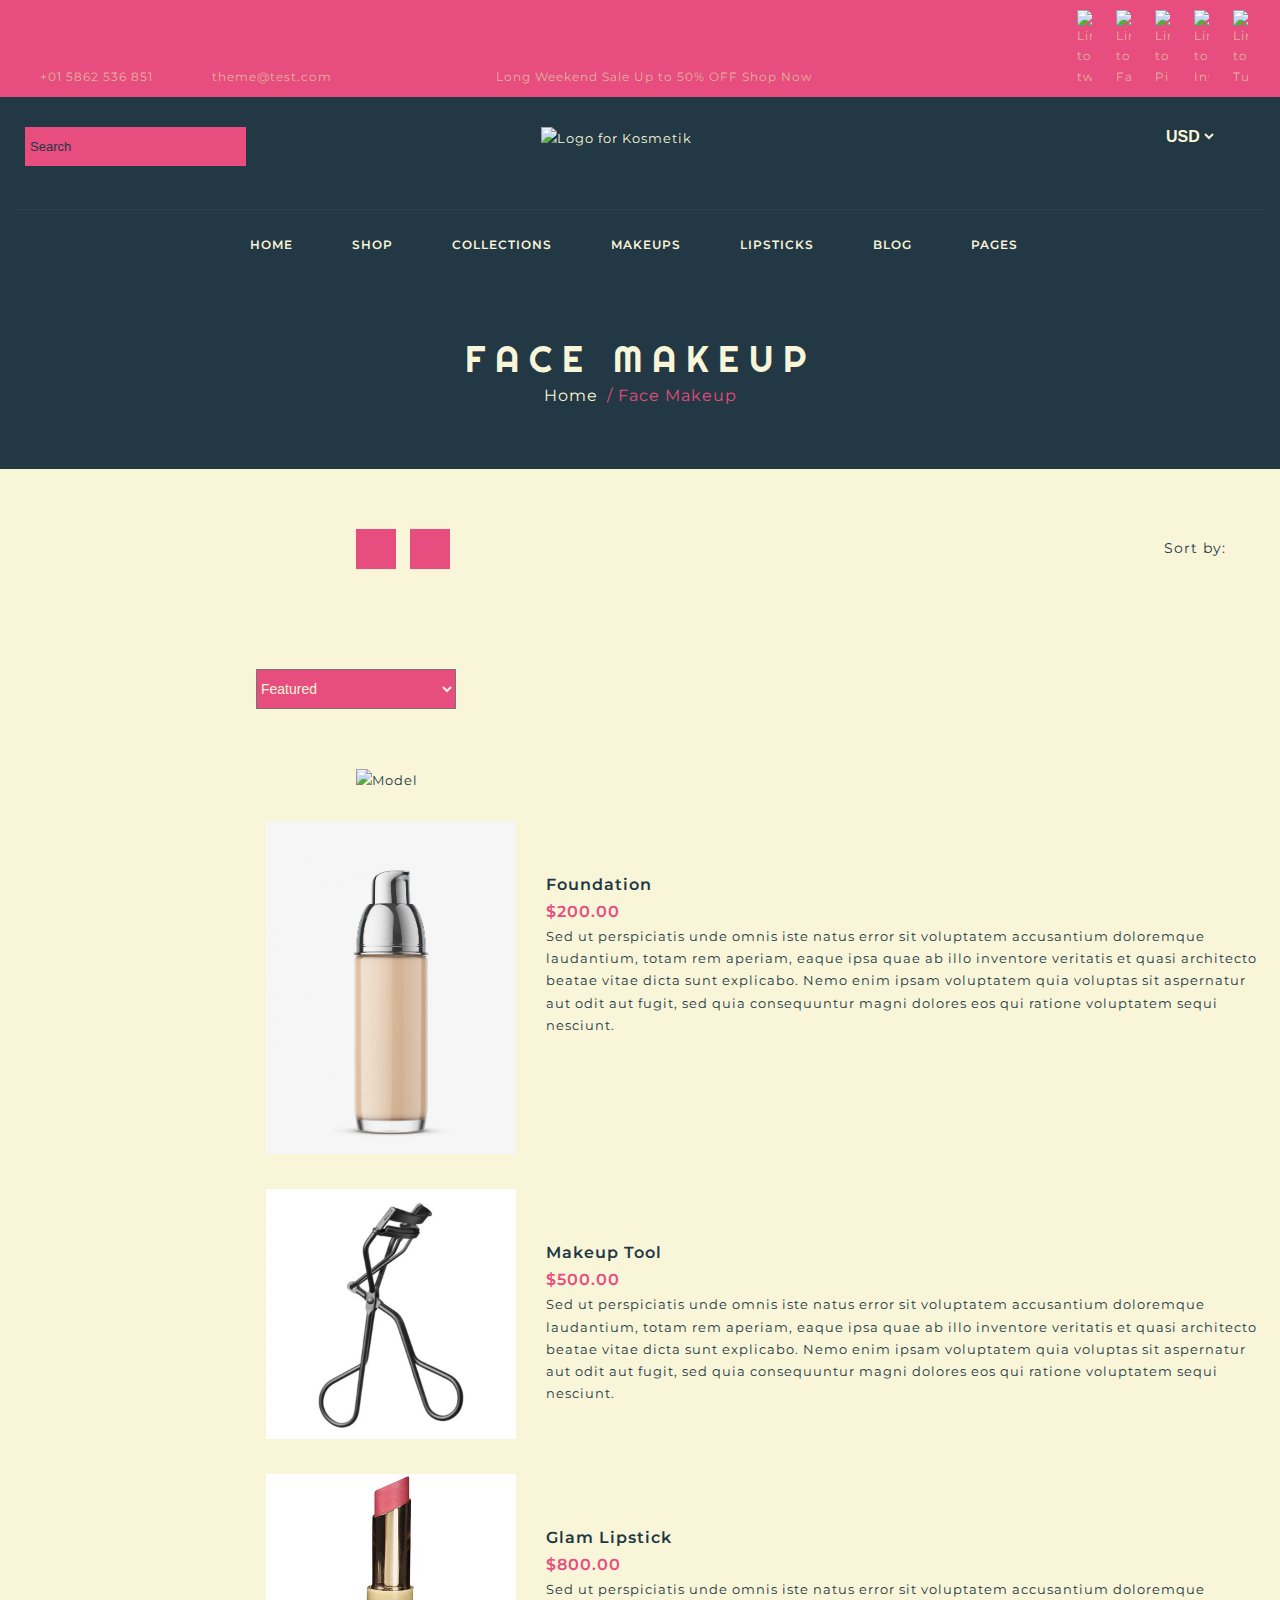
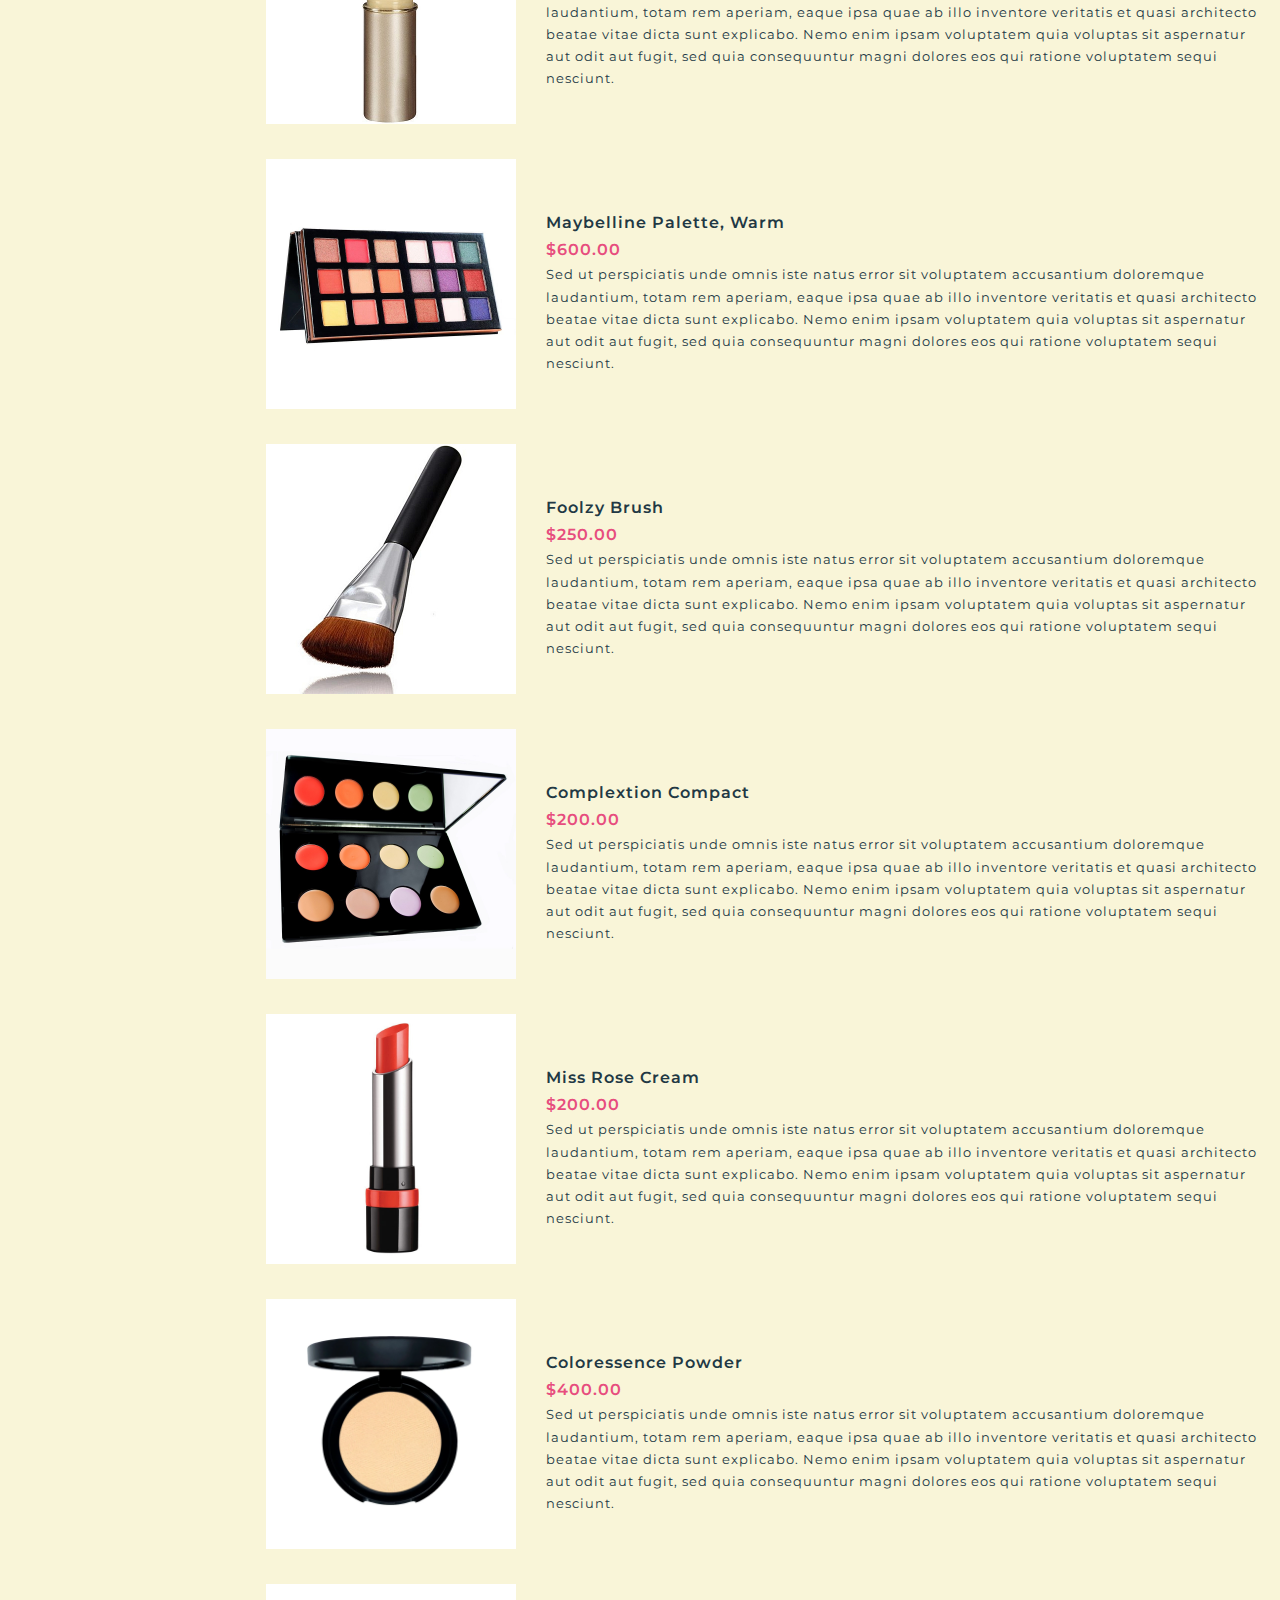
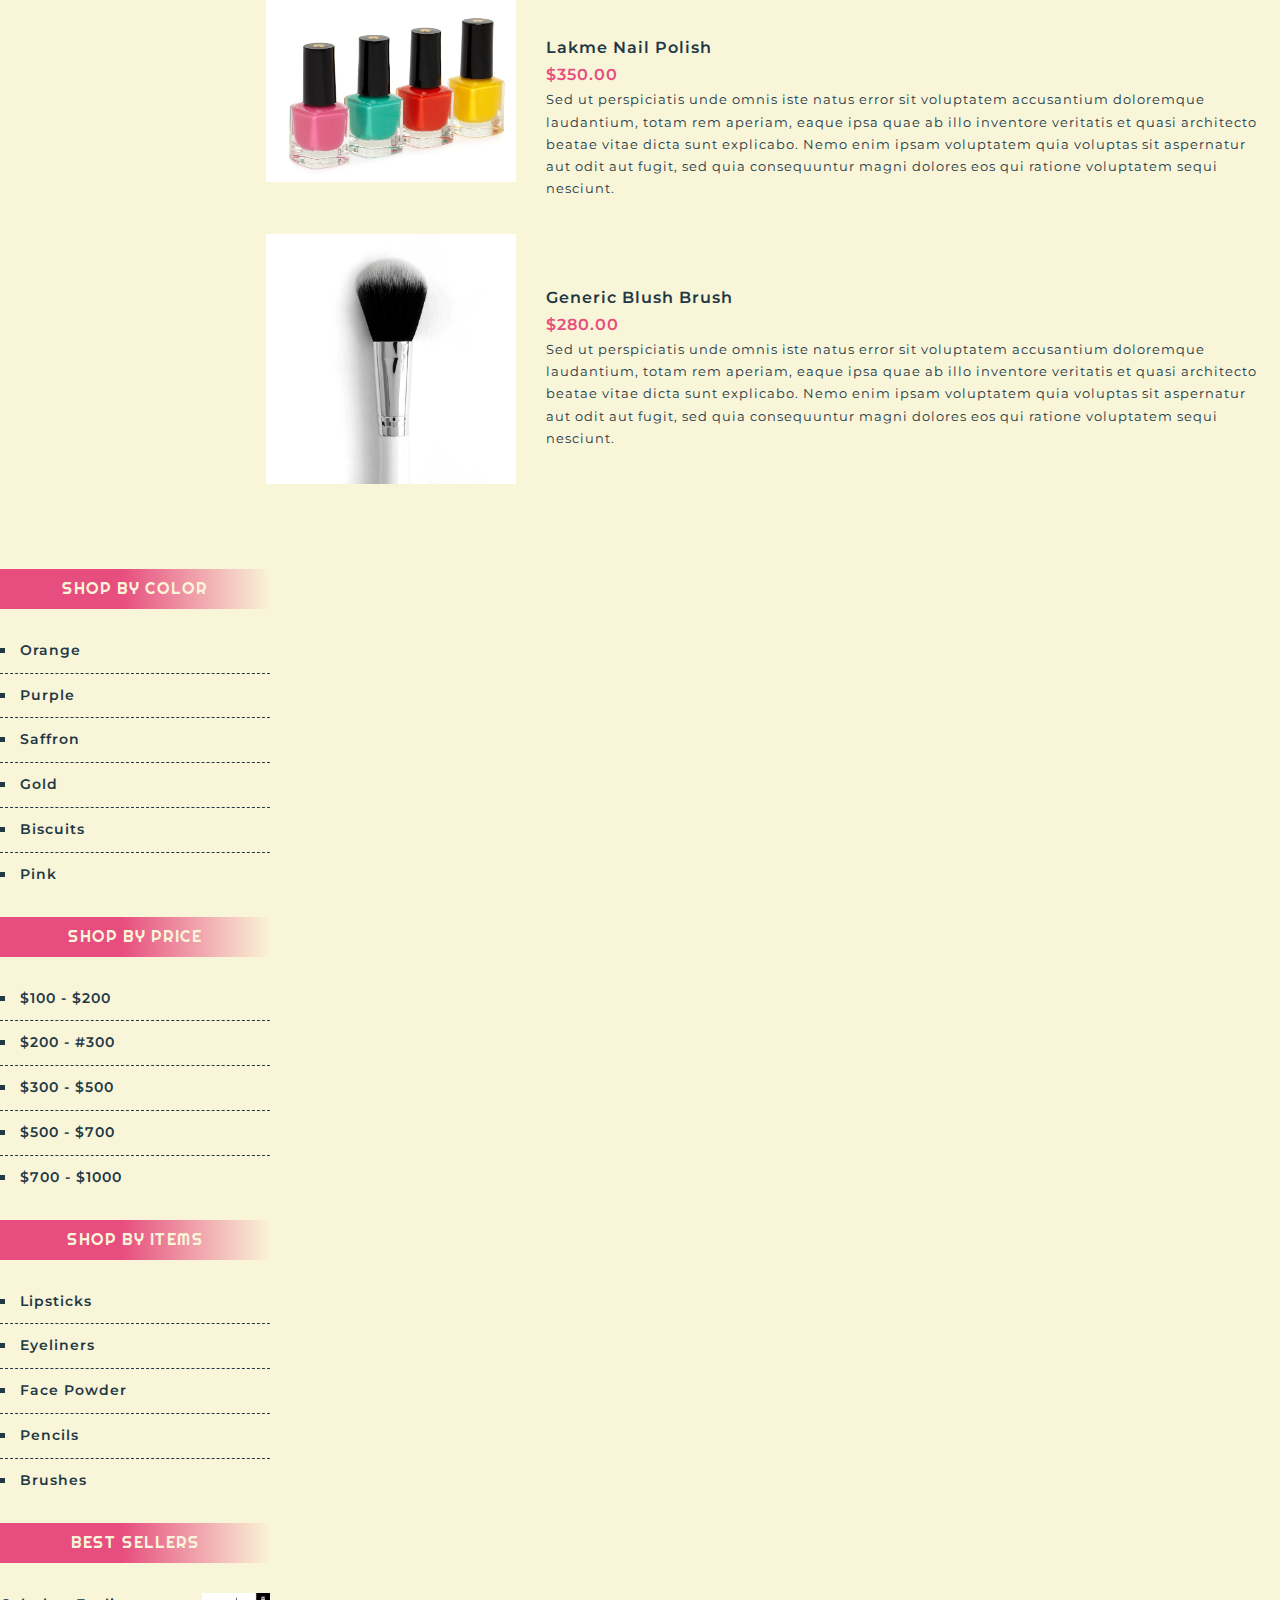
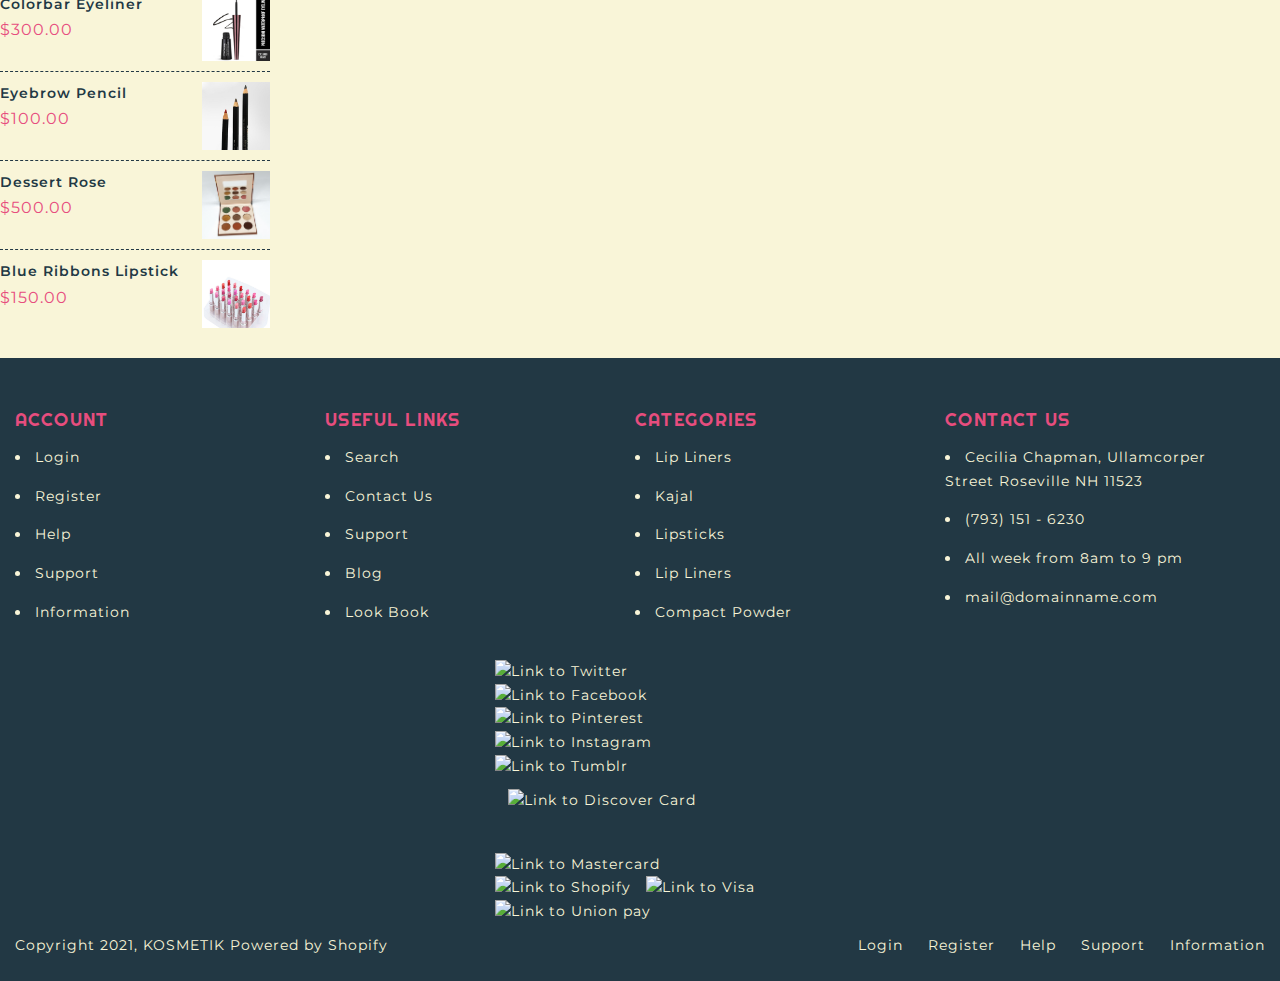
==== commit 3f8f938a: "IntermediateHTML & CSS Project Complete" ====
--- a/index.html
+++ b/index.html
@@ -2,167 +2,196 @@
 <html lang="en">
 <head>
     <meta charset="UTF-8">
-    <title>Face Makeup - KOSMETIK</title>
+    <title>Kos-Metik</title>
+    <link rel="stylesheet" href="CSS/style.css">
 </head>
 <body>
+
 <header>
-    <p>+01 5862 536 851</p>
-    <a href="#">theme@test.com</a>
-    <p>Long Weekend Sale Up to 50% OFF <a href="#">Shop Now</a></p>
-            <ul>
-                <li><a href="https://twitter.com/">Twitter</a></li>
-                <li><a href="https://www.facebook.com/">Facebook</a></li>
-                <li><a href="https://www.pinterest.com/">Pinterest</a></li>
-                <li><a href="https://www.instagram.com/">Instagram</a></li>
-                <li><a href="https://www.tumblr.com/">Tumblr</a></li>
-            </ul>
-
-    <input type="search" placeholder="Search">
-    <h1>KOS-METIK</h1>
-
-    <a href="#">Account</a> <!--This should have a hover state, done with CSS-->
-    <label for="currency"></label>
-    <select name="currency" id="currency">
-        <option value="USD">USD</option>
-        <option value="EUR">EUR</option>
-        <option value="GBP">GBP</option>
-        <option value="AUD">AUD</option>
-        <option value="INR">INR</option>
-        <option value="JPY">JPY</option>
-        <option value="CAD">CAD</option>
-        <option value="CNY">CNY</option>
-        <option value="AED">AED</option>
-        <option value="RUB">RUB</option>
-    </select>
-    <a href="#">Cart</a>
-
-    
-    <nav>
-        <ul>
-            <li><a href="#">Home</a></li> <!--Home and Blog are the only ones non-hoverable dropdowns-->
-            <li><a href="#">Shop</a></li>
-            <li><a href="#">Collections</a></li>
-            <li><a href="#">Makeups</a></li>
-            <li><a href="#">Lipsticks</a></li>
-            <li><a href="#">Blog</a></li>
-            <li><a href="#">Pages</a></li>
-        </ul>
-    </nav>
-
+    <div id="topBar">
+        <div class="wrapper">
+            <p>+01 5862 536 851</p>
+            <a href="#">theme@test.com</a>
+            <p>Long Weekend Sale Up to 50% OFF <a href="#">Shop Now</a></p>
+            <ul>
+                <li><a href="https://twitter.com/"><img src="images/twitter.png" alt="Link to twitter"></a></li>
+                <li><a href="https://www.facebook.com/"><img src="images/facebook-app-symbol.png" alt="Link to Facebook"></a></li>
+                <li><a href="https://www.pinterest.com/"><img src="images/pinterest.png" alt="Link to Pinterest"></a></li>
+                <li><a href="https://www.instagram.com/"><img src="images/instagram-logo.png" alt="Link to Instagram"></a></li>
+                <li><a href="https://www.tumblr.com/"><img src="images/tumblr%20(1).png" alt="Link to Tunmblr"></a></li>
+            </ul>
+        </div>
+    </div>
+
+    <div class="wrapper">
+        <div id="logoBox">
+            <div>
+                <label for="search">Search</label>
+                <input type="search" placeholder="Search" id="search">
+            </div>
+
+
+            <h1><img src="images/kosmetik_logo.png" alt="Logo for Kosmetik"/></h1>
+
+            <a id="account" href="#">Account</a>
+
+            <label for="currency"></label>
+
+            <select name="currency" id="currency">
+                <option value="USD">USD</option>
+                <option value="EUR">EUR</option>
+                <option value="GBP">GBP</option>
+                <option value="AUD">AUD</option>
+                <option value="INR">INR</option>
+                <option value="JPY">JPY</option>
+                <option value="CAD">CAD</option>
+                <option value="CNY">CNY</option>
+                <option value="AED">AED</option>
+                <option value="RUB">RUB</option>
+            </select>
+
+            <a id="cart" href="#">Cart</a>
+        </div>
+
+        <nav>
+            <ul>
+                <li><a href="#">Home</a></li> <!--Home and Blog are the only ones non-hoverable dropdowns-->
+                <li><a href="#">Shop</a></li>
+                <li><a href="#">Collections</a></li>
+                <li><a href="#">Makeups</a></li>
+                <li><a href="#">Lipsticks</a></li>
+                <li><a href="#">Blog</a></li>
+                <li><a href="contact.html">Pages</a></li>
+            </ul>
+        </nav>
+
+    </div>
+
+    <div id="breadCrumb">
+        <div class="wrapper">
+            <h2>Face Makeup</h2>
+            <ul>
+                <li><a href="#">Home</a></li>
+                <li>/ Face Makeup</li>
+            </ul>
+        </div>
+    </div>
 </header>
 
 <main>
-    <h2>Face Makeup</h2>
-    <ul>
-        <li><a href="#">Home</a></li>
-        <li>Face Makeup</li>
-    </ul>
-
-    <button type="button">Grid View</button>
-    <button type="button">List View</button>
-
-    <label for="sorting">Sort by:</label>
-    <select name="sorting" id="sorting">
-        <option value="Featured">Featured</option>
-        <option value="Price, Low to High">Price, Low to High</option>
-        <option value="Price, High to Low">Price, High to Low</option>
-        <option value="A - Z">A-Z</option>
-        <option value="Z - A">Z-A</option>
-        <option value="Date, Old to New">Date, Old to New</option>
-        <option value="Date, New to Old">Date, New to Old</option>
-        <option value="Best Selling">Best Selling</option>
-    </select>
-
-    <article>
-        <img src="images/foundation.jpg" alt="A bottle of foundation." />
-        <h3><a href="#">Foundation</a></h3>
-        <p>$200.00</p>
-        <p>Sed ut perspiciatis unde omnis iste natus error sit voluptatem accusantium doloremque laudantium, totam rem
-            aperiam, eaque ipsa quae ab illo inventore veritatis et quasi architecto beatae vitae dicta sunt explicabo.
-            Nemo enim ipsam voluptatem quia voluptas sit aspernatur aut odit aut fugit, sed quia consequuntur magni
-            dolores eos qui ratione voluptatem sequi nesciunt.</p>
-    </article>
-    <article>
-        <img src="images/lash_curler.webp" alt="An eye lash curler." width="1000" height="1000"/>
-        <h3><a href="#">Makeup Tool</a></h3>
-        <p>$500.00</p>
-        <p>Sed ut perspiciatis unde omnis iste natus error sit voluptatem accusantium doloremque laudantium, totam rem
-            aperiam, eaque ipsa quae ab illo inventore veritatis et quasi architecto beatae vitae dicta sunt explicabo.
-            Nemo enim ipsam voluptatem quia voluptas sit aspernatur aut odit aut fugit, sed quia consequuntur magni
-            dolores eos qui ratione voluptatem sequi nesciunt.</p>
-    </article>
-    <article>
-        <img src="images/lipstick.jpeg" alt="A tube of lipstick." />
-        <h3><a href="#">Glam Lipstick</a></h3>
-        <p>$800.00</p>
-        <p>Sed ut perspiciatis unde omnis iste natus error sit voluptatem accusantium doloremque laudantium, totam rem
-            aperiam, eaque ipsa quae ab illo inventore veritatis et quasi architecto beatae vitae dicta sunt explicabo.
-            Nemo enim ipsam voluptatem quia voluptas sit aspernatur aut odit aut fugit, sed quia consequuntur magni
-            dolores eos qui ratione voluptatem sequi nesciunt.</p>
-    </article>
-    <article>
-        <img src="images/warm_palette.jpg" alt="An eyeshadow palette in warm tones." />
-        <h3><a href="#">Maybelline Palette, Warm</a></h3>
-        <p>$600.00</p>
-        <p>Sed ut perspiciatis unde omnis iste natus error sit voluptatem accusantium doloremque laudantium, totam rem
-            aperiam, eaque ipsa quae ab illo inventore veritatis et quasi architecto beatae vitae dicta sunt explicabo.
-            Nemo enim ipsam voluptatem quia voluptas sit aspernatur aut odit aut fugit, sed quia consequuntur magni
-            dolores eos qui ratione voluptatem sequi nesciunt.</p>
-    </article>
-    <article>
-        <img src="images/contour_brush.jpeg" alt="A brush for contouring." />
-        <h3><a href="#">Foolzy Brush</a></h3>
-        <p>$250.00</p>
-        <p>Sed ut perspiciatis unde omnis iste natus error sit voluptatem accusantium doloremque laudantium, totam rem
-            aperiam, eaque ipsa quae ab illo inventore veritatis et quasi architecto beatae vitae dicta sunt explicabo.
-            Nemo enim ipsam voluptatem quia voluptas sit aspernatur aut odit aut fugit, sed quia consequuntur magni
-            dolores eos qui ratione voluptatem sequi nesciunt.</p>
-    </article>
-    <article>
-    <img src="images/color_corrector.jpg" alt="A palette of color correcting makeup." />
-    <h3><a href="#">Complextion Compact</a></h3>
-    <p>$200.00</p>
-    <p>Sed ut perspiciatis unde omnis iste natus error sit voluptatem accusantium doloremque laudantium, totam rem
-        aperiam, eaque ipsa quae ab illo inventore veritatis et quasi architecto beatae vitae dicta sunt explicabo.
-        Nemo enim ipsam voluptatem quia voluptas sit aspernatur aut odit aut fugit, sed quia consequuntur magni
-        dolores eos qui ratione voluptatem sequi nesciunt.</p>
-    </article>
-    <article>
-        <img src="images/rosa_cream.jpeg" alt="A tube of lipstick." />
-        <h3><a href="#">Miss Rose Cream</a></h3>
-        <p>$200.00</p>
-        <p>Sed ut perspiciatis unde omnis iste natus error sit voluptatem accusantium doloremque laudantium, totam rem
-            aperiam, eaque ipsa quae ab illo inventore veritatis et quasi architecto beatae vitae dicta sunt explicabo.
-            Nemo enim ipsam voluptatem quia voluptas sit aspernatur aut odit aut fugit, sed quia consequuntur magni
-            dolores eos qui ratione voluptatem sequi nesciunt.</p>
-    </article>
-    <article>
-        <img src="images/compact.webp" alt="A makeup powder compact." />
-        <h3><a href="#">Coloressence Powder</a></h3>
-        <p>$400.00</p>
-        <p>Sed ut perspiciatis unde omnis iste natus error sit voluptatem accusantium doloremque laudantium, totam rem
-            aperiam, eaque ipsa quae ab illo inventore veritatis et quasi architecto beatae vitae dicta sunt explicabo.
-            Nemo enim ipsam voluptatem quia voluptas sit aspernatur aut odit aut fugit, sed quia consequuntur magni
-            dolores eos qui ratione voluptatem sequi nesciunt.</p>
-    </article>
-    <article>
-        <img src="images/nail_polish.jpg" alt="Four bottles of nail polish." width="965" height="763"/>
-        <h3><a href="#">Lakme Nail Polish</a></h3>
-        <p>$350.00</p>
-        <p>Sed ut perspiciatis unde omnis iste natus error sit voluptatem accusantium doloremque laudantium, totam rem
-            aperiam, eaque ipsa quae ab illo inventore veritatis et quasi architecto beatae vitae dicta sunt explicabo.
-            Nemo enim ipsam voluptatem quia voluptas sit aspernatur aut odit aut fugit, sed quia consequuntur magni
-            dolores eos qui ratione voluptatem sequi nesciunt.</p>
-    </article>
-    <article>
-        <img src="images/blush_brush.webp" alt="A makeup brush for blush." />
-        <h3><a href="#">Generic Blush Brush</a></h3>
-        <p>$280.00</p>
-        <p>Sed ut perspiciatis unde omnis iste natus error sit voluptatem accusantium doloremque laudantium, totam rem
-            aperiam, eaque ipsa quae ab illo inventore veritatis et quasi architecto beatae vitae dicta sunt explicabo.
-            Nemo enim ipsam voluptatem quia voluptas sit aspernatur aut odit aut fugit, sed quia consequuntur magni
-            dolores eos qui ratione voluptatem sequi nesciunt.</p>
-    </article>
+    <div id="products">
+        <div id="toolBar">
+            <button type="button">Grid View</button>
+            <button type="button">List View</button>
+
+            <label for="sorting">Sort by:</label>
+            <select name="sorting" id="sorting">
+                <option value="Featured">Featured</option>
+                <option value="Price, Low to High">Price, Low to High</option>
+                <option value="Price, High to Low">Price, High to Low</option>
+                <option value="A - Z">A-Z</option>
+                <option value="Z - A">Z-A</option>
+                <option value="Date, Old to New">Date, Old to New</option>
+                <option value="Date, New to Old">Date, New to Old</option>
+                <option value="Best Selling">Best Selling</option>
+            </select>
+        </div>
+
+
+        <img id="mainPhoto" src="images/model.jpg" alt="Model" />
+
+
+        <article>
+            <img src="images/foundation.jpg" alt="A bottle of foundation." />
+            <h3><a href="#">Foundation</a></h3>
+            <p>$200.00</p>
+            <p>Sed ut perspiciatis unde omnis iste natus error sit voluptatem accusantium doloremque laudantium, totam rem
+                aperiam, eaque ipsa quae ab illo inventore veritatis et quasi architecto beatae vitae dicta sunt explicabo.
+                Nemo enim ipsam voluptatem quia voluptas sit aspernatur aut odit aut fugit, sed quia consequuntur magni
+                dolores eos qui ratione voluptatem sequi nesciunt.</p>
+        </article>
+        <article>
+            <img src="images/lash_curler.webp" alt="An eye lash curler."/>
+            <h3><a href="#">Makeup Tool</a></h3>
+            <p>$500.00</p>
+            <p>Sed ut perspiciatis unde omnis iste natus error sit voluptatem accusantium doloremque laudantium, totam rem
+                aperiam, eaque ipsa quae ab illo inventore veritatis et quasi architecto beatae vitae dicta sunt explicabo.
+                Nemo enim ipsam voluptatem quia voluptas sit aspernatur aut odit aut fugit, sed quia consequuntur magni
+                dolores eos qui ratione voluptatem sequi nesciunt.</p>
+        </article>
+        <article>
+            <img src="images/lipstick.jpeg" alt="A tube of lipstick." />
+            <h3><a href="#">Glam Lipstick</a></h3>
+            <p>$800.00</p>
+            <p>Sed ut perspiciatis unde omnis iste natus error sit voluptatem accusantium doloremque laudantium, totam rem
+                aperiam, eaque ipsa quae ab illo inventore veritatis et quasi architecto beatae vitae dicta sunt explicabo.
+                Nemo enim ipsam voluptatem quia voluptas sit aspernatur aut odit aut fugit, sed quia consequuntur magni
+                dolores eos qui ratione voluptatem sequi nesciunt.</p>
+        </article>
+        <article>
+            <img src="images/warm_palette.jpg" alt="An eyeshadow palette in warm tones." />
+            <h3><a href="#">Maybelline Palette, Warm</a></h3>
+            <p>$600.00</p>
+            <p>Sed ut perspiciatis unde omnis iste natus error sit voluptatem accusantium doloremque laudantium, totam rem
+                aperiam, eaque ipsa quae ab illo inventore veritatis et quasi architecto beatae vitae dicta sunt explicabo.
+                Nemo enim ipsam voluptatem quia voluptas sit aspernatur aut odit aut fugit, sed quia consequuntur magni
+                dolores eos qui ratione voluptatem sequi nesciunt.</p>
+        </article>
+        <article>
+            <img src="images/contour_brush.jpeg" alt="A brush for contouring." />
+            <h3><a href="#">Foolzy Brush</a></h3>
+            <p>$250.00</p>
+            <p>Sed ut perspiciatis unde omnis iste natus error sit voluptatem accusantium doloremque laudantium, totam rem
+                aperiam, eaque ipsa quae ab illo inventore veritatis et quasi architecto beatae vitae dicta sunt explicabo.
+                Nemo enim ipsam voluptatem quia voluptas sit aspernatur aut odit aut fugit, sed quia consequuntur magni
+                dolores eos qui ratione voluptatem sequi nesciunt.</p>
+        </article>
+        <article>
+            <img src="images/color_corrector.jpg" alt="A palette of color correcting makeup." />
+            <h3><a href="#">Complextion Compact</a></h3>
+            <p>$200.00</p>
+            <p>Sed ut perspiciatis unde omnis iste natus error sit voluptatem accusantium doloremque laudantium, totam rem
+                aperiam, eaque ipsa quae ab illo inventore veritatis et quasi architecto beatae vitae dicta sunt explicabo.
+                Nemo enim ipsam voluptatem quia voluptas sit aspernatur aut odit aut fugit, sed quia consequuntur magni
+                dolores eos qui ratione voluptatem sequi nesciunt.</p>
+        </article>
+        <article>
+            <img src="images/rosa_cream.jpeg" alt="A tube of lipstick." />
+            <h3><a href="#">Miss Rose Cream</a></h3>
+            <p>$200.00</p>
+            <p>Sed ut perspiciatis unde omnis iste natus error sit voluptatem accusantium doloremque laudantium, totam rem
+                aperiam, eaque ipsa quae ab illo inventore veritatis et quasi architecto beatae vitae dicta sunt explicabo.
+                Nemo enim ipsam voluptatem quia voluptas sit aspernatur aut odit aut fugit, sed quia consequuntur magni
+                dolores eos qui ratione voluptatem sequi nesciunt.</p>
+        </article>
+        <article>
+            <img src="images/compact.webp" alt="A makeup powder compact." />
+            <h3><a href="#">Coloressence Powder</a></h3>
+            <p>$400.00</p>
+            <p>Sed ut perspiciatis unde omnis iste natus error sit voluptatem accusantium doloremque laudantium, totam rem
+                aperiam, eaque ipsa quae ab illo inventore veritatis et quasi architecto beatae vitae dicta sunt explicabo.
+                Nemo enim ipsam voluptatem quia voluptas sit aspernatur aut odit aut fugit, sed quia consequuntur magni
+                dolores eos qui ratione voluptatem sequi nesciunt.</p>
+        </article>
+        <article>
+            <img src="images/nail_polish.jpg" alt="Four bottles of nail polish." />
+            <h3><a href="#">Lakme Nail Polish</a></h3>
+            <p>$350.00</p>
+            <p>Sed ut perspiciatis unde omnis iste natus error sit voluptatem accusantium doloremque laudantium, totam rem
+                aperiam, eaque ipsa quae ab illo inventore veritatis et quasi architecto beatae vitae dicta sunt explicabo.
+                Nemo enim ipsam voluptatem quia voluptas sit aspernatur aut odit aut fugit, sed quia consequuntur magni
+                dolores eos qui ratione voluptatem sequi nesciunt.</p>
+        </article>
+        <article>
+            <img src="images/blush_brush.webp" alt="A makeup brush for blush." />
+            <h3><a href="#">Generic Blush Brush</a></h3>
+            <p>$280.00</p>
+            <p>Sed ut perspiciatis unde omnis iste natus error sit voluptatem accusantium doloremque laudantium, totam rem
+                aperiam, eaque ipsa quae ab illo inventore veritatis et quasi architecto beatae vitae dicta sunt explicabo.
+                Nemo enim ipsam voluptatem quia voluptas sit aspernatur aut odit aut fugit, sed quia consequuntur magni
+                dolores eos qui ratione voluptatem sequi nesciunt.</p>
+        </article>
+    </div>
 
     <aside>
         <section>
@@ -198,20 +227,20 @@
         </section>
         <section>
             <h3><button type="button">Best Sellers</button></h3>
-
-            <ul>
-                <li><h4><a href="#">Colorbar Eyeliner</a></h4><p>$300.00</p><a href="#"><img src="images/colorbar_eyeliner.jpg" alt="Tube of eyeliner and applicator." /></a></li>
-                <li><h4><a href="#">Eyebrow Pencil</a></h4><p>$100.00</p><a href="#"><img src="images/eyebrow_pencils.jpg" alt="Pencils for the eyebrows." /></a></li>
-                <li><h4><a href="#">Dessert Rose</a></h4><p>$500.00</p><a href="#"><img src="images/desert_rose.jpg" alt="An eyeshadow palette." /></a></li>
-                <li><h4><a href="#">Blue Ribbons Lipstick</a></h4><p>$150.00</p><a href="#"><img src="images/blue_ribbons.jpg" alt="Tubes of Lipsticks" /></a></li>
+            <ul>
+                <li><img src="images/colorbar_eyeliner.jpg" alt="Tube of eyeliner and applicator." /><h4><a href="#">Colorbar Eyeliner</a></h4><p>$300.00</p><a href="#"></a></li>
+                <li><img src="images/eyebrow_pencils.jpg" alt="Pencils for the eyebrows." /><h4><a href="#">Eyebrow Pencil</a></h4><p>$100.00</p><a href="#"></a></li>
+                <li><img src="images/desert_rose.jpg" alt="An eyeshadow palette." /><h4><a href="#">Dessert Rose</a></h4><p>$500.00</p><a href="#"></a></li>
+                <li><img src="images/blue_ribbons.jpg" alt="Tubes of Lipsticks" /><h4><a href="#">Blue Ribbons Lipstick</a></h4><p>$150.00</p><a href="#"></a></li>
             </ul>
         </section>
     </aside>
 </main>
 
 <footer>
-    <section>
-        <h2>Account</h2>
+    <div id="footerWrapper">
+        <section>
+            <h2>Account</h2>
             <ul>
                 <li><a href="#">Login</a></li>
                 <li><a href="#">Register</a></li>
@@ -219,10 +248,10 @@
                 <li><a href="#">Support</a></li>
                 <li><a href="#">Information</a></li>
             </ul>
-    </section>
-
-    <section>
-        <h2>Useful Links</h2>
+        </section>
+
+        <section>
+            <h2>Useful Links</h2>
             <ul>
                 <li><a href="#">Search</a></li>
                 <li><a href="#">Contact Us</a></li>
@@ -230,10 +259,10 @@
                 <li><a href="#">Blog</a></li>
                 <li><a href="#">Look Book</a></li>
             </ul>
-    </section>
-
-    <section>
-        <h2>Categories</h2>
+        </section>
+
+        <section>
+            <h2>Categories</h2>
             <ul>
                 <li><a href="#">Lip Liners</a></li>
                 <li><a href="#">Kajal</a></li>
@@ -241,45 +270,46 @@
                 <li><a href="#">Lip Liners</a></li>
                 <li><a href="#">Compact Powder</a></li>
             </ul>
-    </section>
-
-    <section>
-        <h2>Contact Us</h2>
-        <address>
-            Cecilia Chapman, Ullamcorper Street Roseville NH 11523 <br>
-            (793) 151 - 6230 <br>
-            All week from 8am to 9 pm <br>
-            <a href="#">mail@domainname.com</a>
-        </address>
-    </section>
+        </section>
+
+        <section>
+            <h2>Contact Us</h2>
+            <ul>
+                <li>Cecilia Chapman, Ullamcorper Street Roseville NH 11523</li>
+                <li>(793) 151 - 6230</li>
+                <li>All week from 8am to 9 pm</li>
+                <li><a href="#">mail@domainname.com</a></li>
+            </ul>
+        </section>
 
         <ul>
-            <li><a href="https://twitter.com/">Twitter</a></li>
-            <li><a href="https://www.facebook.com/">Facebook</a></li>
-            <li><a href="https://www.pinterest.com/">Pinterest</a></li>
-            <li><a href="https://www.instagram.com/">Instagram</a></li>
-            <li><a href="https://www.tumblr.com/">Tumblr</a></li>
+            <li><a href="https://twitter.com/"><img src="images/twitter%20(1).png" alt="Link to Twitter"></a></li>
+            <li><a href="https://www.facebook.com/"><img src="images/facebook.png" alt="Link to Facebook"></a></li>
+            <li><a href="https://www.pinterest.com/"><img src="images/pinterest%20(1).png" alt="Link to Pinterest"></a></li>
+            <li><a href="https://www.instagram.com/"><img src="images/instagram_1.png" alt="Link to Instagram"></a></li>
+            <li><a href="https://www.tumblr.com/"><img src="images/tumblr.png" alt="Link to Tumblr"></a></li>
         </ul>
 
         <ul>
-            <li><a href="#">Discover</a></li>
-            <li><a href="#">Mastercard</a></li>
-            <li><a href="#">Shopify</a></li>
-            <li><a href="#">Amazon.com</a></li>
-            <li><a href="#">UnionPay</a></li>
+            <li><a href="#"><img src="images/discover.png" alt="Link to Discover Card"></a></li>
+            <li><a href="#"><img src="images/mastercard.png" alt="Link to Mastercard"></a></li>
+            <li><a href="#"><img src="images/shopify.png" alt="Link to Shopify"></a></li>
+            <li><a href="#"><img src="images/visa.png" alt="Link to Visa"></a></li>
+            <li><a href="#"><img src="images/union-pay.png" alt="Link to Union pay"></a></li>
         </ul>
 
-    <p>Copyright 2021, KOSMETIK <a href="#">Powered by Shopify</a></p>
-
-    <nav>
-        <ul>
-            <li><a href="#">Login</a></li>
-            <li><a href="#">Register</a></li>
-            <li><a href="#">Help</a></li>
-            <li><a href="#">Support</a></li>
-            <li><a href="#">Information</a></li>
-        </ul>
-    </nav>
+        <p>Copyright 2021, KOSMETIK <a href="#">Powered by Shopify</a></p>
+
+        <nav>
+            <ul>
+                <li><a href="#">Login</a></li>
+                <li><a href="#">Register</a></li>
+                <li><a href="#">Help</a></li>
+                <li><a href="#">Support</a></li>
+                <li><a href="#">Information</a></li>
+            </ul>
+        </nav>
+    </div>
 </footer>
 
 </body>
--- a/CSS/style.css
+++ b/CSS/style.css
@@ -0,0 +1,524 @@
+@import url('https://fonts.googleapis.com/css2?family=Montserrat:wght@400;700&family=Righteous&display=swap');
+@import url('https://fonts.googleapis.com/css2?family=Caveat&display=swap');
+/*
+font-family: 'Montserrat', sans-serif;
+font-family: 'Righteous', cursive;
+*/
+
+h1, h2, h3, h4, h5, body, nav, a, p, ul ,li,
+input, select, button, article, section, footer{
+    margin: 0;
+    padding: 0;
+    list-style: none;
+    font-size: 100%;
+    text-decoration: none;
+    font-weight: normal;
+    color: inherit;
+    box-sizing: border-box;
+}
+
+/*---- Typography Defaults ----*/
+html{
+    font-size: 62.5%;
+}
+body{
+    font: 1.3rem "Montserrat", sans-serif;
+    line-height: 1.7;
+    letter-spacing: .1rem;
+    background: #F9F5D8;
+    color: #223844;
+}
+h2, aside button {
+    font: 1.6rem "Righteous", cursive;
+}
+#currency, header nav, h2, aside button{
+    text-transform: uppercase;
+}
+#currency, header nav a, aside section a, article a, article p:nth-of-type(1){
+    font-weight: 600;
+}
+#currency, #breadCrumb li, aside p, article h3, article p:nth-of-type(1),aside button{
+    font-size: 1.6rem;
+}
+#topBar, header nav{
+    font-size: 1.2rem;
+}
+main label, main select, aside li, footer:not(h2){
+    font-size: 1.4rem;
+}
+header h2{
+    font-size: 3.6rem;
+}
+footer h2{
+    font-size: 1.8rem;
+}
+
+/*---- Default Structure ----
+------------------------------*/
+.wrapper{
+    max-width: 125rem;
+    margin: 0 auto;
+}
+main{
+    max-width: 153rem;
+    margin: 0 auto;
+}
+#footerWrapper{
+    max-width: 125rem;
+    margin: 0 auto;
+}
+
+#currency{
+    border: none;
+}
+
+header nav li{
+    padding: 0 1rem;
+}
+header nav{
+    max-width: 80rem;
+    margin: 0 auto;
+    padding-bottom: 2rem;
+}
+#breadCrumb h2{
+    letter-spacing: 1rem;
+    max-width: 40rem;
+    margin: 0 auto;
+}
+#breadCrumb{
+    padding: 6rem 1rem;
+    text-align: center;
+}
+#toolBar button, #toolBar label, #toolBar select{
+    margin: 6rem auto 4rem auto ;
+}
+
+main select{
+    width: 20rem;
+    height: 4rem;
+}
+#mainPhoto {
+    display: block;
+    margin: 2rem auto;
+    max-width: 100%;
+}
+main article{
+    max-width: 105rem;
+    margin: 1.5rem auto;
+    padding: 1rem;
+}
+
+/*---- Header ----
+-------------------*/
+#topBar img{
+    max-width: 1.5rem;
+    height: auto;
+}
+#topBar li{
+    display: inline-block;
+    padding: 0 .5rem;
+    margin: 0 0.5rem;
+}
+#topBar{
+    background: #E74D7E;
+    color: #E3B49D;
+    padding: 1rem;
+}
+#topBar p:nth-of-type(1){
+    background: url("../images/smartphone.png") no-repeat left;
+    background-size: 1.5rem;
+    padding-left: 2.5rem;
+}
+#topBar .wrapper > a:nth-of-type(1){
+    background: url("../images/envelope.png") no-repeat left;
+    background-size: 1.5rem;
+    padding-left: 2.5rem;
+}
+header, header select {
+    background: #223844;
+}
+h1{
+    width: 26.1rem;
+    height: 5.2rem;
+}
+#breadCrumb{
+    background: url("../images/kos_banner.jpg") no-repeat;
+    color: #F9F5D8;
+}
+header input {
+    border: none;
+    background: #E74D7E;
+    padding-left: .5rem;
+}
+input::placeholder{
+    color: #223844;
+}
+#account{
+
+    background: url("../images/outline_perm_identity_black_24dp.png") no-repeat left;
+    background-size: 2.6rem;
+    padding-right: 3rem;
+    text-indent: -9999px;
+    margin-right: 2.5rem;
+}
+#cart{
+    background: url("../images/outline_shopping_bag_black_24dp.png") no-repeat left;
+    background-size: 2.6rem;
+    padding-left: 3rem;
+    text-indent: -9999px;
+    margin-left: 2.5rem;
+}
+header nav li:not(:nth-of-type(1)){
+    margin-left: 2.5rem;
+}
+header nav li:not(:nth-of-type(1)), header nav li:not(:nth-of-type(6)){
+    background: url("../images/down_arrow.png") no-repeat right;
+    background-size: 1.5rem;
+    padding-right: 2rem;
+}
+#breadCrumb a{
+    margin-right: .5rem;
+}
+.wrapper #logoBox{
+    border-bottom: solid #294351 0.1rem ;
+}
+
+/*---- Main ----
+-----------------*/
+
+img{
+    max-width: 25rem;
+    height: auto;
+}
+#mainPhoto{
+    display: block;
+}
+header, footer, aside button, main select{
+    color: #F9F5D8;
+}
+#breadCrumb li:nth-of-type(2), aside p, article p:nth-of-type(1), footer h2{
+    color: #E74D7E
+}
+header nav li, #breadCrumb li{
+    display: inline-block;
+}
+#toolBar button{
+    background: #E74D7E;
+    border: none;
+    text-indent: -9999px;
+    margin-right: 1rem;
+}
+#toolBar button:nth-of-type(1){
+    background-image: url("../images/grid_view_white_24dp.svg");
+    background-repeat: no-repeat;
+    width: 4rem;
+    height: 4rem;
+    background-position: center;
+}
+#toolBar button:nth-of-type(2){
+    background-image: url("../images/list_white_24dp.svg");
+    background-repeat: no-repeat;
+    width: 4rem;
+    height: 4rem;
+    background-position: center;
+}
+main select{
+    background: #E74D7E;
+}
+
+
+/*---- Aside ----
+------------------*/
+aside button{
+    background: linear-gradient(90deg, #E74D7E 45%, #F9F5D8 100%);
+    border: none;
+    width: 27rem;
+    height: 4rem;
+    margin-bottom: 2rem;
+    letter-spacing: .1rem;
+}
+aside li{
+    list-style-type: square;
+    list-style-position: inside;
+    padding: 1rem 0;
+    border-bottom: dashed .1rem;
+    max-width: 27rem;
+}
+aside li:nth-last-of-type(1){
+    border: none;
+}
+aside img{
+    max-width: 6.8rem;
+}
+aside section:nth-of-type(4) li{
+    list-style-type: none;
+}
+aside section{
+    max-width: 27rem;
+    margin: 2rem auto;
+}
+
+/*---- Footer ----
+-------------------*/
+footer{
+    background: url("../images/footer_pic.jpg") no-repeat #223844;
+    max-width: 192rem;
+    height: auto;
+}
+footer img{
+    width: 4rem;
+    height: auto;
+    margin: 0 .5rem 0 .5rem;
+}
+#footerWrapper > ul:nth-of-type(2) img{
+    width: 3.5rem;
+}
+#footerWrapper > ul  li, footer nav li{
+    display: inline-block;
+}
+#footerWrapper > ul{
+    max-width: 30rem;
+    margin: 0 auto 1rem auto;
+}
+footer section{
+    max-width: 31rem;
+    margin: 5rem auto 2rem auto;
+}
+footer nav li:not(:nth-of-type(5)){
+    margin-right: 2rem;
+}
+footer section ul li{
+    margin: 1.5rem auto 1.5rem 0;
+    list-style-type: disc;
+    list-style-position: inside;
+}
+#footerWrapper > ul:nth-of-type(2) li:nth-of-type(1){
+    margin:0 0 4rem 1.3rem;
+}
+footer section:nth-of-type(4) ul li:nth-of-type(1){
+    list-style-image: url("../images/house.png");
+}
+footer section:nth-of-type(4) ul li:nth-of-type(2){
+    list-style-image: url("../images/phone.png");
+}
+footer section:nth-of-type(4) ul li:nth-of-type(3){
+    list-style-image: url("../images/clock.png");
+}
+footer section:nth-of-type(4) ul li:nth-of-type(4){
+    list-style-image: url("../images/email.png");
+}
+
+/*---- Layout----
+------------------*/
+/* Header Layout */
+#topBar p, #topBar a, #topBar ul{
+    display: inline-block;
+}
+#topBar p:nth-of-type(2){
+    margin:0 25rem 0 16rem;
+}
+#topBar p:nth-of-type(1){
+    margin-right: 3rem;
+}
+
+#logoBox input, h1, #account, #currency, #cart{
+    float: left;
+}
+#logoBox::after{
+    content: "";
+    display: block;
+    clear: left;
+}
+#logoBox{
+    padding: 3rem 0;
+    margin-bottom: 2.5rem;
+}
+h1{
+    margin: 0 30.5rem 0 29.5rem;
+}
+input{
+    padding: 1.2rem 4rem 1.2rem .5rem;
+    margin-left: 1rem;
+}
+
+/* Main Layout */
+main article img{
+    float: left;
+    margin-right: 3rem;
+    background-position: left;
+}
+main article::after{
+    content: "";
+    display: block;
+    clear: left;
+}
+main article h3{
+    margin: 5rem 0 0 0;
+}
+#mainPhoto{
+    margin-left: 10rem;
+}
+#toolBar button:nth-of-type(1){
+    margin-left: 10rem;
+}
+#toolBar label{
+    margin-left: 70rem;
+}
+
+#products{
+    width: calc(100%/5 * 4);
+    float: right;
+}
+main::after{
+    content: "";
+    display: block;
+    clear: both;
+}
+
+/* Aside Layout */
+aside{
+    float: left;
+    margin-top: 4rem;
+}
+aside section img{
+    float: right;
+}
+aside section:nth-of-type(4) li::after{
+    content: "";
+    display: block;
+    clear: right;
+}
+
+/* Footer Layout */
+footer section{
+    width: calc(100%/4);
+    float: left;
+}
+footer section:nth-of-type(4)::after{
+    content: "";
+    display: block;
+    clear: left;
+}
+footer p{
+    float: left;
+    margin-right: 2rem;
+}
+footer nav{
+    text-align: right;
+}
+footer nav::after{
+    content: "";
+    display: inline-block;
+    clear: left;
+}
+#footerWrapper > ul:nth-of-type(1){
+    clear: both;
+}
+
+/* Contact Us Additions ====
+============================= */
+header label, form label{
+    display: none;
+}
+#contactInfo{
+    max-width: 120rem;
+    margin: 2rem auto 2rem auto;
+}
+#contactInfo > h2{
+    max-width: 32.3rem;
+    margin: 0 auto 2rem auto;
+    letter-spacing: .3rem;
+    font-size: 3.6rem;
+}
+#contactInfo > p{
+    text-align: center;
+}
+#contactInfo > p:nth-of-type(1){
+    font: 2.6rem "Caveat", cursive;
+    margin-bottom: 1.5rem;
+}
+#contactInfo > p:nth-of-type(2){
+    background: url("../images/radial_button.svg") no-repeat center;
+    background-size: 8rem;
+    text-indent: -9999px;
+}
+#contactInfo section{
+    margin: 4rem auto 2rem auto;
+}
+#contactInfo li{
+    width: calc(100%/3 - 2rem);
+    float: left;
+    margin: 1rem;
+    border: solid .2rem #223844;
+    padding: 3rem 8rem;
+}
+#contactInfo::after{
+    content: "";
+    display: block;
+    clear: both;
+}
+form{
+    max-width: 120rem;
+    margin: 5rem auto;
+    padding: 3rem;
+}
+form::after {
+    content: "";
+    display: block;
+    clear: both;
+}
+#information{
+    width: calc(100%/2 - 3rem);
+    float: left;
+    padding-left: .775rem;
+    height: 25rem;
+    border: none;
+}
+#message{
+    width: calc(100%/2 - 3rem);
+    float: right;
+    height: 25rem;
+    border: none;
+}
+textarea{
+    width: calc(100% - 1.9rem);
+    height: 15rem;
+    background: transparent;
+    padding: 1rem;
+    font-size: 1.4rem
+}
+#information input{
+    width: calc(100% - 1.9rem);
+    margin: 0 0 4.6rem 0;
+    padding: 1.5rem 2rem;
+    background: transparent;
+    border: solid .1rem;
+}
+#message button{
+    width: 7rem;
+    height: 3.8rem;
+    background: #E74D7E;
+    color: #F9F5D8;
+    font-size: 1.6rem ;
+    border: none;
+    margin-top: 2rem
+}
+
+textarea, #information input, #message button{
+    font-family: 'Montserrat', sans-serif;
+    letter-spacing: .1rem;
+}
+
+#contactInfo li:nth-of-type(1){
+    background: url("../images/Asset 1.svg") no-repeat 5% 35%;
+    background-size: 5rem;
+
+}
+#contactInfo li:nth-of-type(2){
+    background: url("../images/Asset 2.svg") no-repeat 5% 35%;
+    background-size: 5rem;
+}
+#contactInfo li:nth-of-type(3){
+    background: url("../images/Asset 4.svg") no-repeat 5% 35%;
+    background-size: 5rem;
+}